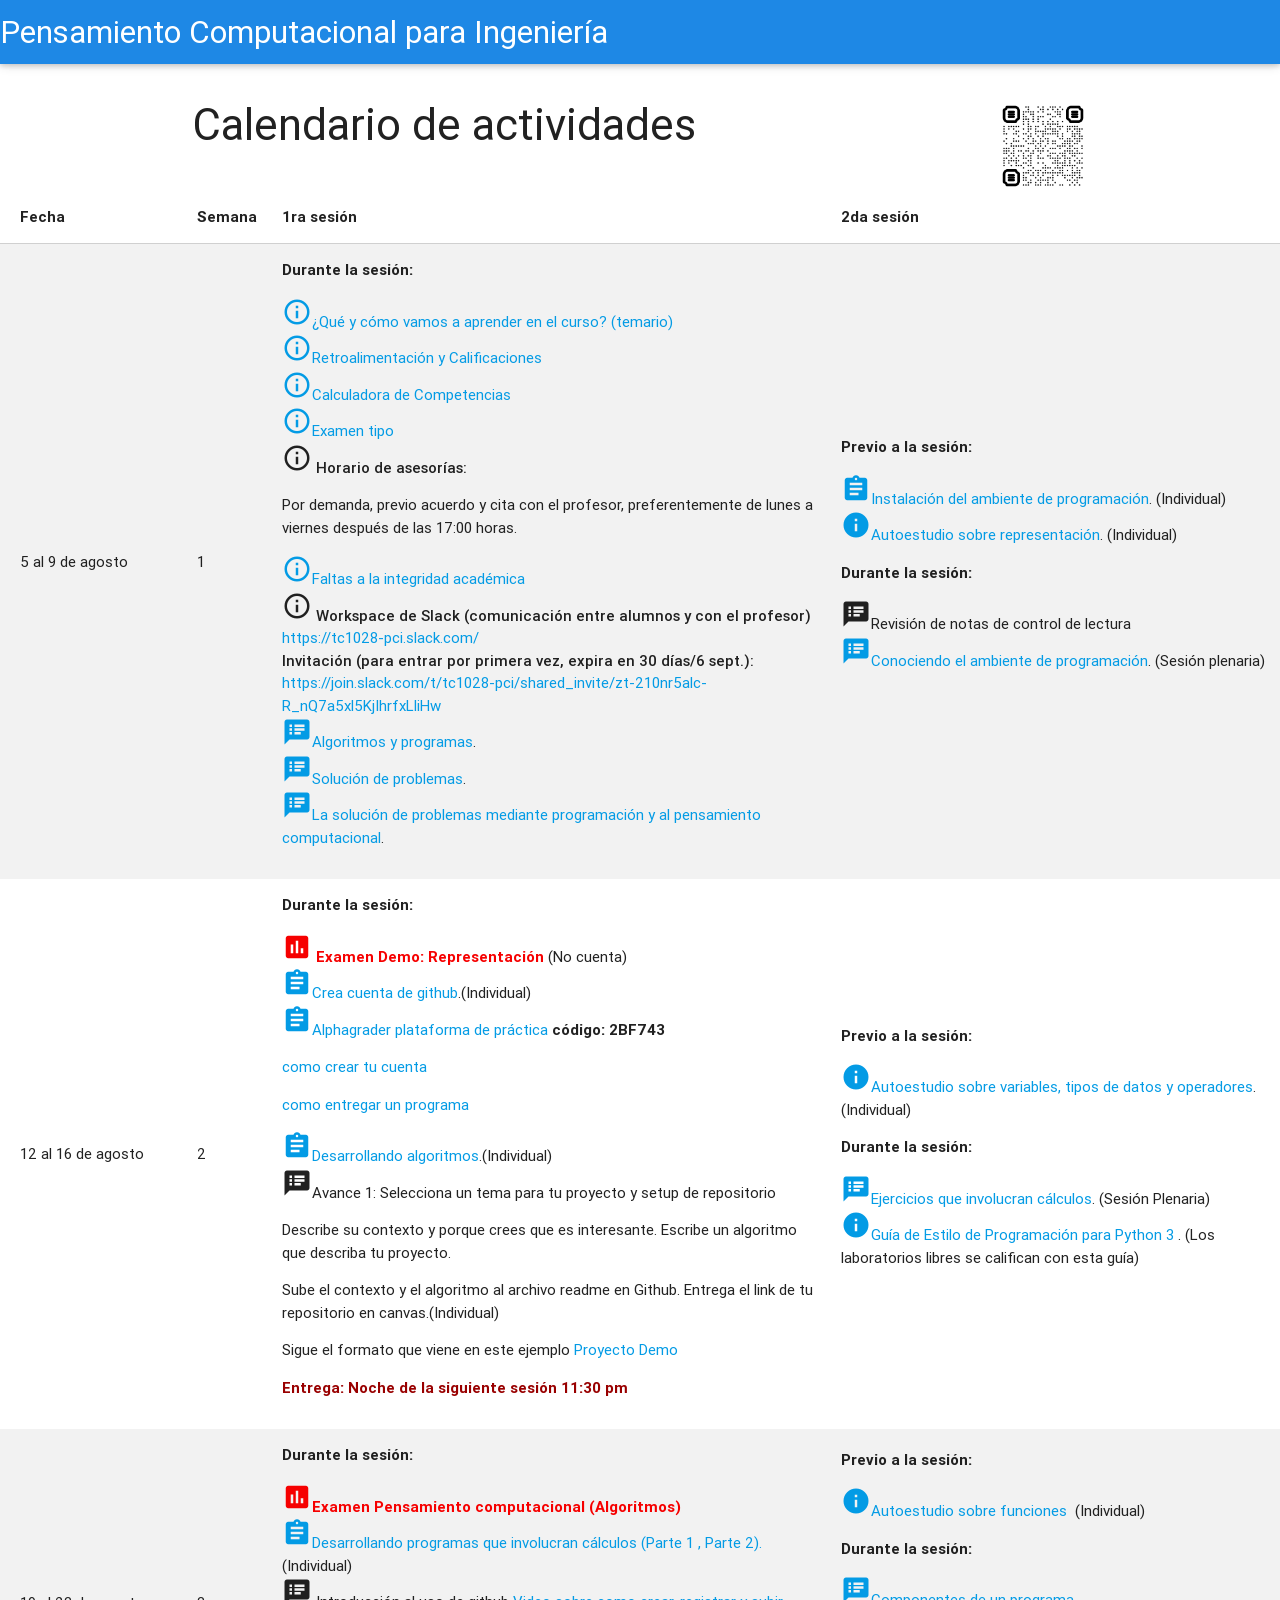
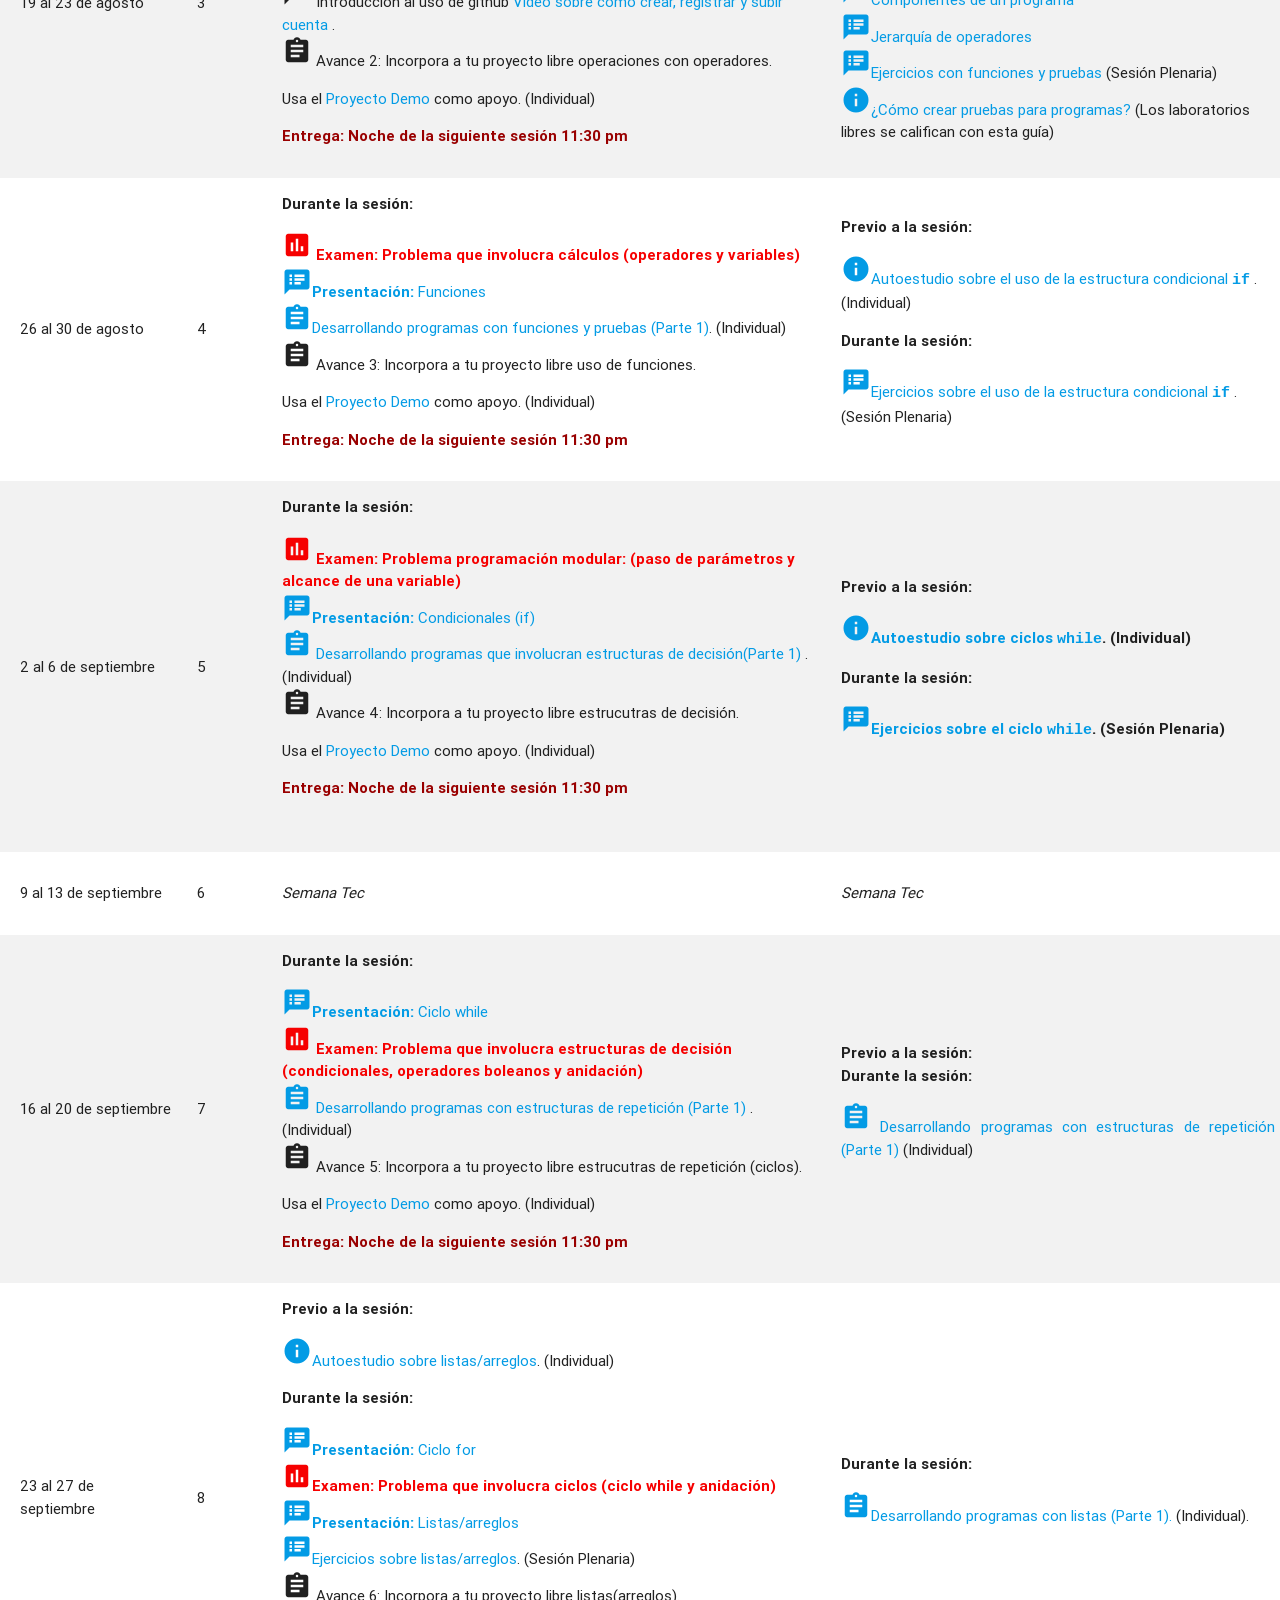
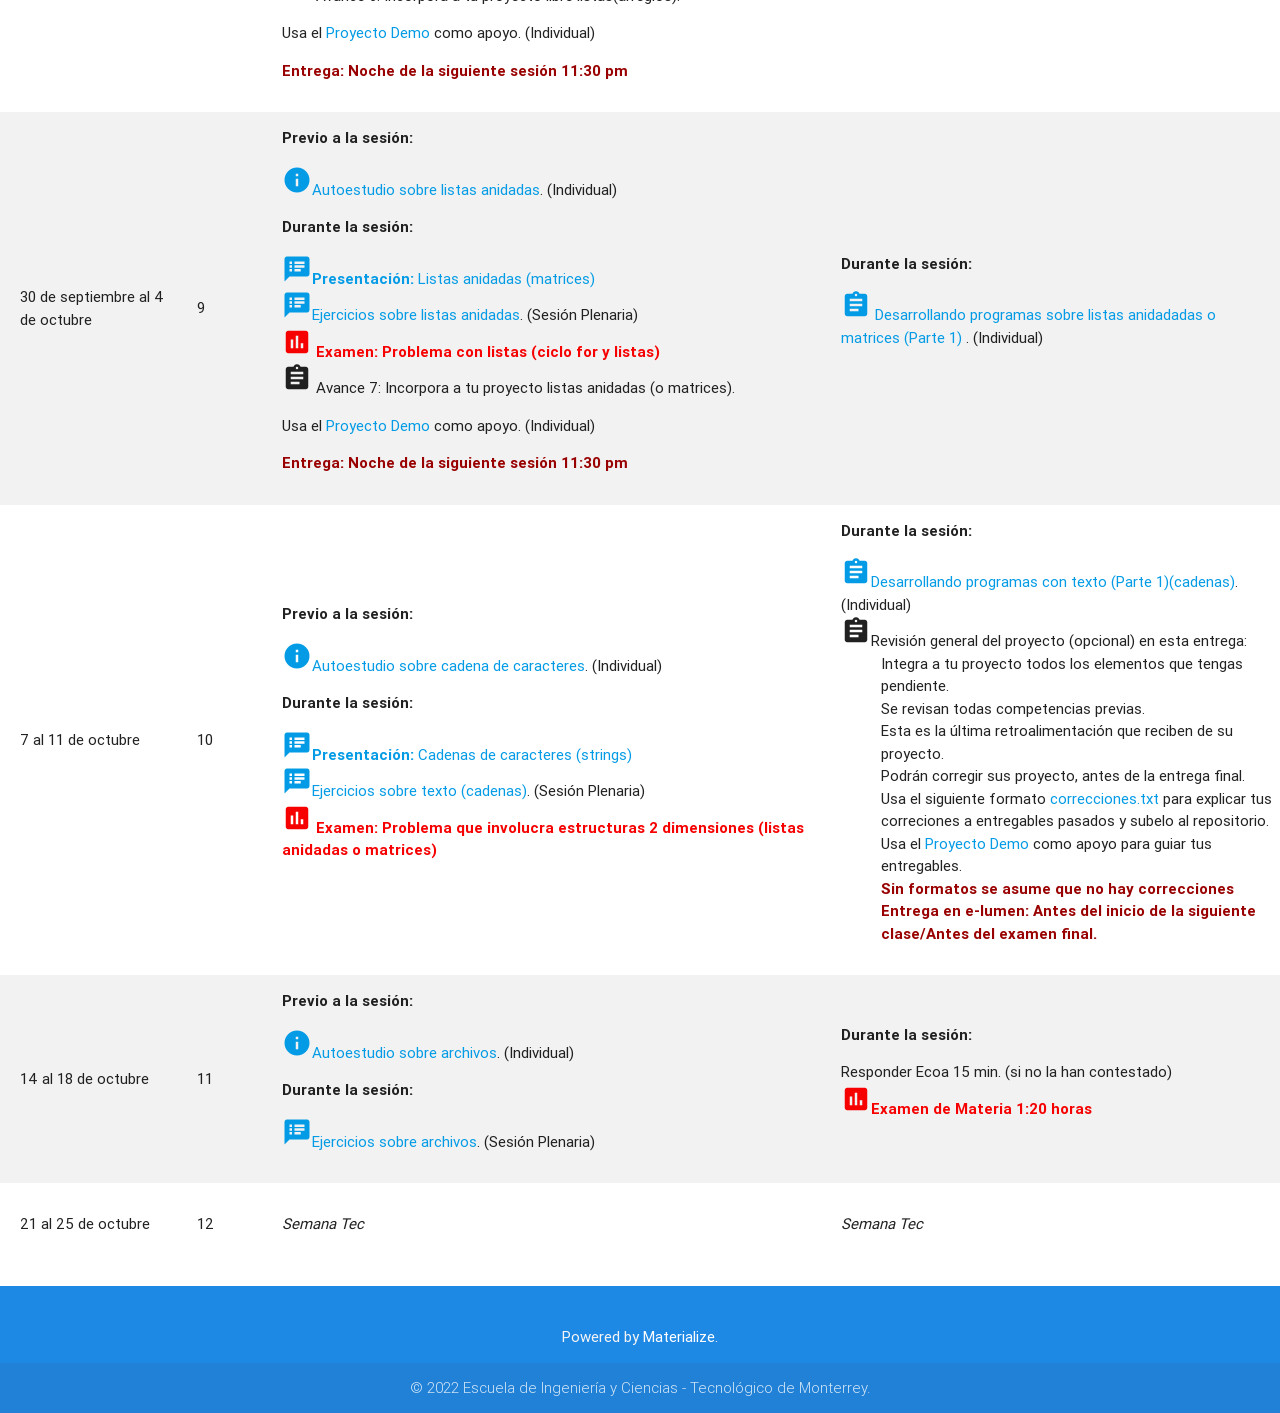
==== index.html @ b8557046 "AD2024 updates" ====
<!DOCTYPE html>
<html lang="es-mx" charset="utf-8">
    <head>
        <!--Import materialize.css-->
        <link type="text/css" rel="stylesheet" href="css/materialize.min.css" media="screen,projection" />

        <!--Icons-->
        <link href="https://fonts.googleapis.com/icon?family=Material+Icons" rel="stylesheet" />

        <!--Let browser know website is optimized for mobile-->
        <meta name="viewport" content="width=device-width, initial-scale=1.0, maximum-scale=1.0, user-scalable=no" />

        <meta content="text/html; charset=UTF-8" http-equiv="content-type" />
        <!--End of materialize.css-->

        <meta name="author" content="Eduardo Juárez" />
        <meta name="author" content="Benjamín Valdés" />
        <meta name="author" content="Becari@ Anónimo" />
        <meta name="author" content="Erik Sánchez" />

        <title>Pensamiento Computacional para Ingeniería - Calendario</title>

        <link rel="stylesheet" type="text/css" href="./css/main.css" />
    </head>

    <body>
        <header>
            <div class="navbar-fixed">
                <nav>
                    <div class="blue darken-1 nav-wrapper">
                        <a href="index.html" class="brand-logo">Pensamiento Computacional para Ingeniería</a>

                </nav>
            </div>

            <div class="container">
                <div class="section">
                    <h3>Calendario de actividades   <img src="imagenes/tc1028_qr.png" alt="link a calendario en github" height="90" width="90" align = "right">
                </div></h3>
                </div>
            </div>
        </header>

        <main>
            <table border="1" class="striped contents-table">
                <thead>
                    <tr>
                        <th>Fecha</th>
                        <th>Semana</th>
                        <th>1ra sesión</th>
                        <th>2da sesión</th>
                    </tr>
                </thead>
                <tbody>
                    <tr>
                        <td>
                            5 al 9 de agosto
                        </td>
                        <td>
                            <p>1</p>
                        </td>
                        <td>
                            <span style="font-weight: bold;">Durante la sesión:</span>
                            <br />
                            <ul>
                                <li>
                                    <a href="documentos/temario.pdf" target="_blank"><i class="small material-icons">info_outline</i>¿Qué y cómo vamos a aprender en el curso? (temario)</a>
                                </li>
                                <li>
                                    <a href="https://drive.google.com/drive/folders/1Gsa9bI56z0yj4sTtc30E7njsXYq7tZ5I?usp=sharing" target="_blank"><i class="small material-icons">info_outline</i>Retroalimentación y Calificaciones</a>
                                </li>
                                 <li>
                                    <a href="https://docs.google.com/spreadsheets/d/1YBe6GTR_U4GjYKkmbfGQHi-ZLLwbp-Ir21TKrFOS5rs/edit?usp=sharing" target="_blank"><i class="small material-icons">info_outline</i>Calculadora de Competencias</a>
                                </li>
                                <li>
                                    <a href="documentos/Examen_Demo.pdf" target="_blank"><i class="small material-icons">info_outline</i>Examen tipo</a>
                                </li>
                                <li>
                                    <i class="small material-icons">info_outline</i>
                                    <strong>Horario de asesorías:</strong>
                                    <p>
                                        Por demanda, previo acuerdo y cita con el profesor, preferentemente de lunes a 
                                        viernes después de las 17:00 horas.
                                    </p>
                                </li>
                                <li>
                                    <a href="documentos/Capitulo9.pdf" target="_blank"><i class="small material-icons">info_outline</i>Faltas a la integridad académica</a>
                                </li>
                                <!-- <li>
                                    <a href="https://benjaminva.github.io/FAQ/" target="_blank"><i class="small material-icons">info_outline</i>F.A.Q.</a>
                                </li> -->
                                <li>
                                    <i class="small material-icons">info_outline</i>
                                    <strong>Workspace de Slack (comunicación entre alumnos y con el profesor)</strong><br/>
                                    <a href="https://tc1028-pci.slack.com/">https://tc1028-pci.slack.com/</a>
                                    <br/>
                                    <strong>Invitación (para entrar por primera vez, expira en 30 días/6 sept.): </strong><br/>
                                    <a href="https://join.slack.com/t/tc1028-pci/shared_invite/zt-210nr5alc-R_nQ7a5xl5KjIhrfxLliHw">
                                        https://join.slack.com/t/tc1028-pci/shared_invite/zt-210nr5alc-R_nQ7a5xl5KjIhrfxLliHw
                                    </a>
                                </li>
                                <li>
                                    <a href="https://docs.google.com/presentation/d/1z9jggIn1GfRLOuv7LCAxdamC9I0IxZvW/edit?usp=sharing&ouid=117945278609524500652&rtpof=true&sd=true" target="_blank"><i class="small material-icons">speaker_notes</i>Algoritmos y programas</a>.
                                </li>
                                <li>
                                    <a href="https://docs.google.com/presentation/d/1ubkORnRoPg81boEcvXSfXynCCclfAzmH/edit?usp=sharing&ouid=117945278609524500652&rtpof=true&sd=true" target="_blank"><i class="small material-icons">speaker_notes</i>Solución de problemas</a>.
                                </li>
                                <li>
                                    <a href="actividad1-2.html" target="_blank"><i class="small material-icons">speaker_notes</i>La solución de problemas mediante programación y al pensamiento computacional</a>.
                                </li>
                            </ul>
                        </td>
                        <td>
                            <span style="font-weight: bold;">Previo a la sesión:</span>
                            <ul>
                                <li>
                                    <a href="actividad1-3.html"><i class="small material-icons">assignment</i>Instalación del ambiente de programación</a>. (Individual)
                                    <br />
                                </li>
                                <li>
                                    <a href="documentos/Representacion.pdf" target="_blank"><i class="small material-icons">info</i>Autoestudio sobre representación</a>. (Individual)
                                </li>
                            </ul>
                            <span style="font-weight: bold;">Durante la sesión:</span>
                            <br />
                            <ul>
                                <li><i class="small material-icons">speaker_notes</i>Revisión de notas de control de lectura</li>
                                <li>
                                    <a href="actividad1-4.html"><i class="small material-icons">speaker_notes</i>Conociendo el ambiente de programación</a>. (Sesión plenaria)
                                </li>
                            </ul>
                        </td>
                    </tr>
                    <tr>
                        <td>
                            12 al 16 de agosto
                        </td>
                        <td>
                            <p>2</p>
                        </td>
                        <td>
                            <span style="font-weight: bold;">Durante la sesión:</span>
                            <ul>
                                <li>
                                    <span style="color: rgb(246, 0, 0); font-weight: bold;"><i class="small material-icons">assessment</i> Examen Demo: Representación </span> (No cuenta)
                                </li>
                                <li>
                                    <a href="https://vimeo.com/434842515" target="_blank"><i class="small material-icons">assignment</i>Crea cuenta de github</a>.(Individual) <br />
                                    <a href="https://www.alphagrader.com/" target="_blank"> <i class="small material-icons">assignment</i>Alphagrader plataforma de práctica </a> <b>código: 2BF743</b> <br />
                                    <p> <a href="https://www.youtube.com/embed/wmBtGf4F8fU" target="_blank" > como crear tu cuenta  </a> </p>
                                    <p> <a href="https://youtu.be/6CU9ReefJ8o" target="_blank">como entregar un programa </a> </p>

                                    <a href="actividad1-5.html"><i class="small material-icons">assignment</i>Desarrollando algoritmos</a>.(Individual) <br />
                                    <i class="small material-icons">speaker_notes</i>Avance 1: Selecciona un tema para tu proyecto y setup de repositorio</i> <br />
                                    <p>Describe su contexto y porque crees que es interesante. Escribe un algoritmo que describa tu proyecto.</p>
                                    <p>Sube el contexto y el algoritmo al archivo readme en Github. Entrega el link de tu repositorio en canvas.(Individual) </p>
                                    <p>Sigue el formato que viene en este ejemplo <a href="https://github.com/benjaminva/TC1028-Proyecto_Demo" target="_blank"> Proyecto Demo</a> </p>
                                    <span style="font-weight: bold; color: rgb(153, 0, 0);">Entrega: Noche de la siguiente sesión 11:30 pm</span>
                                </li>
                            </ul>
                        </td>
                        <td>
                            <span style="font-weight: bold;">Previo a la sesión:</span>
                            <br />
                            <ul>
                                <li>
                                    <a href="actividad2-1.html"><i class="small material-icons">info</i>Autoestudio sobre variables, tipos de datos y operadores</a>. (Individual)
                                </li>
                            </ul>
                            <span style="font-weight: bold;">Durante la sesión:</span>
                            <ul>
                                <li>
                                    <a href="actividad2-2.html"><i class="small material-icons">speaker_notes</i>Ejercicios que involucran cálculos</a>. (Sesión Plenaria)
                                </li>
                                <li>
                                    <a href="documentos/convenciones_estilo_python.pdf" target="_blank"><i class="small material-icons">info</i>Guía de Estilo de Programación para Python 3 </a>. (Los laboratorios libres se califican con esta guía)
                                </li>
                            </ul>
                        </td>
                    </tr>
                    <tr>
                        <td>
                            19 al 23 de agosto
                        </td>
                        <td>
                            <p>3</p>
                        </td>
                        <td>
                            <span style="font-weight: bold;">Durante la sesión:</span>
                            <br />
                            <ul>
                                <li>
                                    <span style="color: rgb(246, 0, 0); font-weight: bold;"><i class="small material-icons">assessment</i>Examen Pensamiento computacional (Algoritmos) </span>
                                </li>
                                <li>
                                    <a href="https://www.alphagrader.com/courses/59/assignments/" target="_blank">
                                        <i class="small material-icons">assignment</i>Desarrollando programas que involucran cálculos (Parte 1 , Parte 2).
                                    </a>
                                     (Individual) <br />
                                </li>
                                <li>
                                    <i class="small material-icons">speaker_notes</i>
                                    Introducción al uso de github
                                     <a href="https://vimeo.com/434842515" target="_blank"> Video sobre como crear, registrar y subir cuenta </a>.
                                </li>
                                <li>
                                    <i class="small material-icons">assignment</i>
                                     Avance 2: Incorpora a tu proyecto libre operaciones con operadores. 
                                    <p> Usa el
                                      <a href="https://github.com/benjaminva/TC1028-Proyecto_Demo" target="_blank"> Proyecto Demo</a> como apoyo. (Individual)
                                    </p>
                                    <span style="font-weight: bold; color: rgb(153, 0, 0);">Entrega: Noche de la siguiente sesión 11:30 pm</span>
                                </li>
                            </ul>
                        </td>
                        <td>
                            <span style="font-weight: bold;">Previo a la sesión:</span>
                            <br />
                            <ul>
                                <li>
                                    <a href="actividad6-1.html"><i class="small material-icons">info</i>Autoestudio sobre funciones&nbsp;</a> (Individual)
                                    <br />
                                </li>
                            </ul>
                            <span style="font-weight: bold;">Durante la sesión:</span>
                            <br />
                            <ul>
                                <li style="font-weight: normal;">
                                    <a target="_blank" href="https://docs.google.com/presentation/d/1hIABW_PDDxcPnj2vnAvT3TGcMMp-AXGZ/edit?usp=sharing&ouid=117945278609524500652&rtpof=true&sd=true">
                                        <i class="small material-icons">speaker_notes</i>Componentes de un programa
                                    </a>
                                </li>
                                <li style="font-weight: normal;">
                                    <a target="_blank" href="https://docs.google.com/presentation/d/1_0djay7Qc1DhD_VNxrQC-TUFf2Yx1Xev/edit?usp=sharing&ouid=117945278609524500652&rtpof=true&sd=true">
                                        <i class="small material-icons">speaker_notes</i>Jerarquía de operadores
                                    </a>
                                </li>
                                <li style="font-weight: normal;">
                                    <a href="actividad6-2.html"><i class="small material-icons">speaker_notes</i>Ejercicios con funciones y pruebas</a> (Sesión Plenaria)
                                </li>
                                <li>
                                    <a href="documentos/Casos_Prueba.pdf" target="_blank"><i class="small material-icons">info</i>¿Cómo crear pruebas para programas? </a>(Los laboratorios libres se califican con esta guía)
                                </li>
                            </ul>
                        </td>
                    </tr>
                    <tr>
                        <td>
                            26 al 30 de agosto
                        </td>
                        <td>
                            <p>4</p>
                        </td>
                        <td>
                            <span style="font-weight: bold;">Durante la sesión:<br /></span>
                            <ul>
                                <li>
                                    <span style="color: rgb(246, 0, 0); font-weight: bold;"><i class="small material-icons">assessment</i> Examen: Problema que involucra cálculos (operadores y variables) </span>
                                </li>
                                <li style="font-weight: normal;">
                                    <a target="_blank" href="https://docs.google.com/presentation/d/1NH4kJKYbWibY76DNgOPIXUQuiQ5ts7TA/edit?usp=sharing&ouid=117945278609524500652&rtpof=true&sd=true">
                                        <i class="small material-icons">speaker_notes</i><b>Presentación: </b> Funciones
                                    </a>
                                </li>
                                <li>
                                    <a href="https://www.alphagrader.com/courses/59/assignments/" target="_blank">
                                      <i class="small material-icons">assignment</i>Desarrollando programas con funciones y pruebas (Parte 1)</a>.
                                    (Individual) <br />
                                </li>
                                <li>
                                    <i class="small material-icons">assignment</i>
                                    Avance 3: Incorpora a tu proyecto libre uso de funciones.  
                                    <p> Usa el
                                      <a href="https://github.com/benjaminva/TC1028-Proyecto_Demo" target="_blank"> Proyecto Demo</a> como apoyo. (Individual) 
                                    </p>
                                    <span style="font-weight: bold; color: rgb(153, 0, 0);">Entrega: Noche de la siguiente sesión 11:30 pm</span>
                                </li>
                            </ul>
                        </td>
                        <td>
                            <span style="font-weight: bold;">Previo a la sesión:</span>
                            <br />
                            <ul>
                                <li>
                                    <a href="actividad3-1.html">
                                        <i class="small material-icons">info</i>Autoestudio sobre el uso de la estructura condicional <span style="font-family: Courier New, Courier, monospace; font-weight: bold;">if</span>
                                    </a>
                                    . (Individual)
                                </li>
                            </ul>
                            <span style="font-weight: bold;">Durante la sesión:</span>
                            <br />
                            <ul>
                                <li>
                                    <span style="color: rgb(246, 0, 0); font-weight: bold;"></span>
                                    <a href="actividad3-2.html">
                                        <i class="small material-icons">speaker_notes</i>Ejercicios sobre el uso de la estructura condicional <span style="font-family: Courier New, Courier, monospace; font-weight: bold;">if</span>
                                    </a>
                                    . (Sesión Plenaria)
                                </li>
                            </ul>
                        </td>
                    </tr>
                    <tr>
                        <td>
                            2 al 6 de septiembre
                        </td>
                        <td>
                            <p>5</p>
                        </td>
                        <td>
                            <span style="font-weight: bold;">Durante la sesión:</span>
                            <br />
                            <ul>
                                <li>
                                    <span style="color: rgb(246, 0, 0); font-weight: bold;"><i class="small material-icons">assessment</i> Examen: Problema programación modular: (paso de parámetros y alcance de una variable) </span>
                                </li>
                                <li>
                                    <a target="_blank" href="https://docs.google.com/presentation/d/1K9wMr_nAR9FTtxU7pI1st4DftqrZOhtb/edit?usp=sharing&ouid=117945278609524500652&rtpof=true&sd=true">
                                        <i class="small material-icons">speaker_notes</i><b>Presentación: </b> Condicionales (if)
                                    </a>
                                </li>
                                <li>
                                    <a href="https://www.alphagrader.com/courses/59/assignments/" target="_blank">
                                        <i class="small material-icons">assignment</i> Desarrollando programas que involucran estructuras de decisión(Parte 1)
                                    </a>
                                    . (Individual) <br />
                                </li>
                                <li>
                                    <i class="small material-icons">assignment</i>
                                    Avance 4: Incorpora a tu proyecto libre estrucutras de decisión. 
                                    <p> Usa el
                                     <a href="https://github.com/benjaminva/TC1028-Proyecto_Demo" target="_blank"> Proyecto Demo</a> como apoyo. (Individual) 
                                    </p>
                                    <span style="font-weight: bold; color: rgb(153, 0, 0);">Entrega: Noche de la siguiente sesión 11:30 pm</span>
                                </li>
                            </ul>
                            <br />
                        </td>
                        <td style="font-weight: bold; text-align: left;">
                            <span style="font-weight: bold;">Previo a la sesión:</span>
                            <br />
                            <ul>
                                <li>
                                    <a href="actividad7-2.html"><i class="small material-icons">info</i>Autoestudio sobre ciclos <span style="font-family: Courier New, Courier, monospace;">while</span></a>. (Individual)
                                </li>
                            </ul>
                            <span style="font-weight: bold;">Durante la sesión:</span>
                            <br />
                            <ul>
                                <li>
                                    <a href="actividad7-3.html"><i class="small material-icons">speaker_notes</i>Ejercicios sobre el ciclo <span style="font-family: Courier New, Courier, monospace;">while</span></a>. (Sesión Plenaria)
                                </li>
                            </ul>
                        </td>
                    </tr>
                    <tr>
                        <td>
                            9 al 13 de septiembre
                        </td>
                        <td>
                            <p>6</p>
                        </td>
                        <td>
                            <p><em>Semana Tec</em></p>
                        </td>
                        <td>
                            <p><em>Semana Tec</em></p>
                        </td>
                    </tr>
                    <tr>
                        <td>
                            16 al 20 de septiembre
                        </td>
                        <td>
                            <p>7</p>
                        </td>
                        <td>
                            <span style="font-weight: bold;">Durante la sesión:</span>
                            <ul style="font-weight: normal;">
                                <li>
                                    <a target="_blank" href="https://docs.google.com/presentation/d/1dIc2JVIobn2vLroMACLp7IdeI-yU9afR/edit?usp=sharing&ouid=117945278609524500652&rtpof=true&sd=true">
                                        <i class="small material-icons">speaker_notes</i><b>Presentación: </b> Ciclo while
                                    </a>
                                </li>
                                <li>
                                    <span style="color: rgb(246, 0, 0); font-weight: bold;">
                                        <i class="small material-icons">assessment</i> Examen: Problema que involucra estructuras de decisión (condicionales, operadores boleanos y anidación)
                                    </span>
                                </li>

                                <li>
                                    <a href="https://www.alphagrader.com/courses/59/assignments/" target="_blank">
                                      <i class="small material-icons">assignment</i> Desarrollando programas con estructuras de repetición (Parte 1) </a>
                                    . (Individual) <br />
                                </li>
                                <li>
                                    <i class="small material-icons">assignment</i>
                                    Avance 5: Incorpora a tu proyecto libre estrucutras de repetición (ciclos). 
                                    <p> Usa el
                                      <a href="https://github.com/benjaminva/TC1028-Proyecto_Demo" target="_blank"> Proyecto Demo</a> como apoyo. (Individual) 
                                    </p>
                                    <span style="font-weight: bold; color: rgb(153, 0, 0);">Entrega: Noche de la siguiente sesión 11:30 pm</span>
                                </li>
                            </ul>
                        </td>
                        <td style="text-align: justify;">
                            <span style="font-weight: bold;">Previo a la sesión:</span>
                            <br/>
                            <span style="font-weight: bold;">Durante la sesión:</span>
                            <br />
                            <ul>
                                <li>
                                    <a href="https://www.alphagrader.com/courses/59/assignments/" target="_blank">
                                        <i class="small material-icons">assignment</i> Desarrollando programas con estructuras de repetición (Parte 1)
                                    </a> (Individual) 
                                    <br />
                                </li>
                            </ul>
                        </td>
                    </tr>
                    <tr>
                        <td>
                            23 al 27 de septiembre
                        </td>
                        <td>
                            <p>8</p>
                        </td>
                        <td style="text-align: justify;">
                            <span style="font-weight: bold;">Previo a la sesión:</span>
                            <br />
                            <ul>
                                <li>
                                    <a href="actividad10-1.html"><i class="small material-icons">info</i>Autoestudio sobre listas/arreglos</a>. (Individual)
                                    <br />
                                </li>
                            </ul>
                            <span style="font-weight: bold;">Durante la sesión:</span>
                            <br />
                            <ul>
                                <li>
                                    <a target="_blank" href="https://docs.google.com/presentation/d/1V9aRLXdQI5AxXsuzatDVwmbpCrNHlxa7/edit?usp=sharing&ouid=117945278609524500652&rtpof=true&sd=true">
                                        <i class="small material-icons">speaker_notes</i><b>Presentación: </b> Ciclo for
                                    </a>
                                </li>
                                <li>
                                    <span style="color: rgb(246, 0, 0); font-weight: bold;"><i class="small material-icons">assessment</i>Examen: Problema que involucra ciclos (ciclo while y anidación)</span>
                                </li>
                                <li>
                                    <a target="_blank" href="https://docs.google.com/presentation/d/1-uDFQMG92vadgyBI-1rbjZzJOHHwOBx9/edit?usp=sharing&ouid=117945278609524500652&rtpof=true&sd=true">
                                        <i class="small material-icons">speaker_notes</i><b>Presentación: </b> Listas/arreglos
                                    </a>
                                </li>
                                <li>
                                    <a href="actividad10-2.html"><i class="small material-icons">speaker_notes</i>Ejercicios sobre listas/arreglos</a>. (Sesión Plenaria)
                                </li>
                                <li>
                                    <i class="small material-icons">assignment</i>
                                    Avance 6:
                                    Incorpora a tu proyecto libre listas(arreglos). 
                                    <p> Usa el
                                     <a href="https://github.com/benjaminva/TC1028-Proyecto_Demo" target="_blank"> Proyecto Demo</a> como apoyo. (Individual) 
                                    </p>
                                    <span style="font-weight: bold; color: rgb(153, 0, 0);">Entrega: Noche de la siguiente sesión 11:30 pm</span>
                                </li>
                            </ul>
                        </td>
                        <td>
                            <span style="font-weight: bold;">Durante la sesión:</span>
                            <ul>
                                <li>
                                    <a href="https://www.alphagrader.com/courses/59/assignments/" target="_blank">
                                      <i class="small material-icons">assignment</i>Desarrollando programas con listas (Parte 1).</a> (Individual).
                                    <br />
                                </li>
                            </ul>
                        </td>
                    </tr>
                    <tr>
                        <td>
                            30 de septiembre al 4 de octubre
                        </td>
                        <td>
                            <p>9</p>
                        </td>
                        <td>
                            <span style="font-weight: bold;">Previo a la sesión:</span>
                            <br />
                            <ul>
                                <li>
                                    <a href="actividad12-2.html"><i class="small material-icons">info</i>Autoestudio sobre listas anidadas</a>. (Individual)
                                    <br />
                                </li>
                            </ul>
                            <span style="font-weight: bold;">Durante la sesión:</span>
                            <br />
                            <ul>
                                <li>
                                    <a target="_blank" href="https://docs.google.com/presentation/d/1hY6juIBv1euJtWdnugKZcojPe46bMtbE/edit?usp=sharing&ouid=117945278609524500652&rtpof=true&sd=true">
                                        <i class="small material-icons">speaker_notes</i><b>Presentación: </b> Listas anidadas (matrices)
                                    </a>
                                </li>
                                <li>
                                    <a href="actividad12-3.html"><i class="small material-icons">speaker_notes</i>Ejercicios sobre listas anidadas</a>. (Sesión Plenaria)
                                </li>
                                <li>
                                    <span style="color: rgb(246, 0, 0); font-weight: bold;"><i class="small material-icons">assessment</i> Examen: Problema con listas (ciclo for y listas)</span>
                                </li>
                                <li>
                                    <i class="small material-icons">assignment</i>
                                    Avance 7: Incorpora a tu proyecto listas anidadas (o matrices). 
                                    <p> Usa el
                                      <a href="https://github.com/benjaminva/TC1028-Proyecto_Demo" target="_blank"> Proyecto Demo</a> como apoyo. (Individual) 
                                    <p/>
                                    <span style="font-weight: bold; color: rgb(153, 0, 0);">Entrega: Noche de la siguiente sesión 11:30 pm</span>
                                </li>
                            </ul>
                        </td>
                        <td>
                            <span style="font-weight: bold;">Durante la sesión:</span>
                            <br />
                            <ul>
                                <li>
                                    <a href="https://www.alphagrader.com/courses/59/assignments/" target="_blank">
                                        <i class="small material-icons">assignment</i> Desarrollando programas sobre listas anidadadas o matrices (Parte 1)
                                    </a>
                                    . (Individual) <br />
                                </li>
                            </ul>
                        </td>
                    </tr>
                    <tr>
                        <td>
                            7 al 11 de octubre
                        </td>
                        <td>
                            <p>10</p>
                        </td>
                        <td>
                            <span style="font-weight: bold;">Previo a la sesión:</span>
                            <br />
                            <ul>
                                <li>
                                    <a href="actividad11-2.html"><i class="small material-icons">info</i>Autoestudio sobre cadena de caracteres</a>. (Individual)
                                    <br />
                                </li>
                            </ul>
                            <span style="font-weight: bold;">Durante la sesión:</span>
                            <ul>
                                <li>
                                    <a target="_blank" href="https://docs.google.com/presentation/d/11vji5J-xQSPIEFgoh-3K1qYcFyEgG1G-/edit?usp=sharing&ouid=117945278609524500652&rtpof=true&sd=true">
                                        <i class="small material-icons">speaker_notes</i><b>Presentación: </b> Cadenas de caracteres (strings)
                                    </a>
                                </li>
                                <li>
                                    <a href="actividad11-3.html"><i class="small material-icons">speaker_notes</i>Ejercicios sobre texto (cadenas)</a>. (Sesión Plenaria)
                                </li>
                                <li>
                                    <span style="color: rgb(246, 0, 0); font-weight: bold;">
                                      <i class="small material-icons">assessment</i> Examen: Problema que involucra estructuras 2 dimensiones (listas anidadas o matrices)</span>
                                </li>
                            </ul>
                        </td>
                        <td>
                            <span style="font-weight: bold;">Durante la sesión:</span>
                            <ul>
                                <li>
                                    <a href="https://www.alphagrader.com/courses/59/assignments/" target="_blank">
                                      <i class="small material-icons">assignment</i>Desarrollando programas con texto (Parte 1)(cadenas)</a>.
                                    (Individual)
                                </li>
                                <li>
                                  <i class="small material-icons">assignment</i>Revisión general del proyecto (opcional) en esta entrega:
                                    <ol>
                                      <li>
                                        Integra a tu proyecto todos los elementos que tengas pendiente.
                                      </li>
                                      <li>
                                        Se revisan todas competencias previas.
                                      </li>
                                      <li>
                                        Esta es la última retroalimentación que reciben de su proyecto.
                                      </li>
                                      <li>
                                        Podrán corregir sus proyecto, antes de la entrega final.
                                      </li>
                                      <li>
                                        Usa el siguiente formato <a href="documentos/correcciones.txt" target="_blank">correcciones.txt</a> para explicar tus
                                      </li>
                                      <li>
                                        correciones a entregables pasados y subelo al repositorio.
                                      </li>
                                      <li>
                                        Usa el <a href="https://github.com/benjaminva/TC1028-Proyecto_Demo" target="_blank"> Proyecto Demo</a>
                                        como apoyo para guiar tus entregables.
                                      </li>
                                    <span style="font-weight: bold; color: rgb(153, 0, 0);"> Sin formatos se asume que no hay correcciones</span> <br />
                                    <span style="font-weight: bold; color: rgb(153, 0, 0);"> Entrega en e-lumen: Antes del inicio de la siguiente clase/Antes del examen final.</span>
                                  </ol>
                                </li>
                            </ul>
                        </td>
                    </tr>
                    <tr>
                        <td>
                            14 al 18 de octubre
                        </td>
                        <td>
                            <p>11</p>
                        </td>
                        <td>
                            <span style="font-weight: bold;">Previo a la sesión:</span>
                            <br />
                            <ul>
                                <li>
                                    <a href="actividad13-2.html"><i class="small material-icons">info</i>Autoestudio sobre archivos</a>. (Individual)
                                    <br />
                                </li>
                            </ul>
                            <span style="font-weight: bold;">Durante la sesión:</span>
                            <ul>
                                <li>
                                    <a href="actividad13-3.html"><i class="small material-icons">speaker_notes</i>Ejercicios sobre archivos</a>. (Sesión Plenaria)
                                </li>
                            </ul>
                        </td>
                        <td>
                            <span style="font-weight: bold;">Durante la sesión:</span>
                            <br />
                            <ul>
                                <li>
                                    Responder Ecoa 15 min. (si no la han contestado)
                                </li>
                                <li>
                                    <span style="color: rgb(246, 0, 0); font-weight: bold;"><i class="small material-icons">assessment</i>Examen de Materia 1:20 horas</span>
                                </li>
                            </ul>
                        </td>
                    </tr>
                    <tr>
                        <td>
                            21 al 25 de octubre
                        </td>
                        <td>
                            <p>12</p>
                        </td>
                        <td>
                            <em>Semana Tec</em>
                        </td>
                        <td>
                            <em>Semana Tec</em>
                        </td>
                    </tr>
                </tbody>
            </table>
        </main>

        <footer class="blue darken-1 page-footer center-align">
            <div class="container">
                <div class="row left-align"></div>
                <p class="grey-text text-lighten-4">Powered by <a href="http://materializecss.com/" target="_blank" class="white-text text-lighten-4">Materialize</a>.</p>
            </div>
            <div class="footer-copyright">
                <div class="container">
                    © 2022 Escuela de Ingeniería y Ciencias - Tecnológico de Monterrey.
                </div>
            </div>
        </footer>
    </body>
</html>
---- css/main.css ----
.contents-table td,
.contents-table th {
    padding-left: 20px;
}
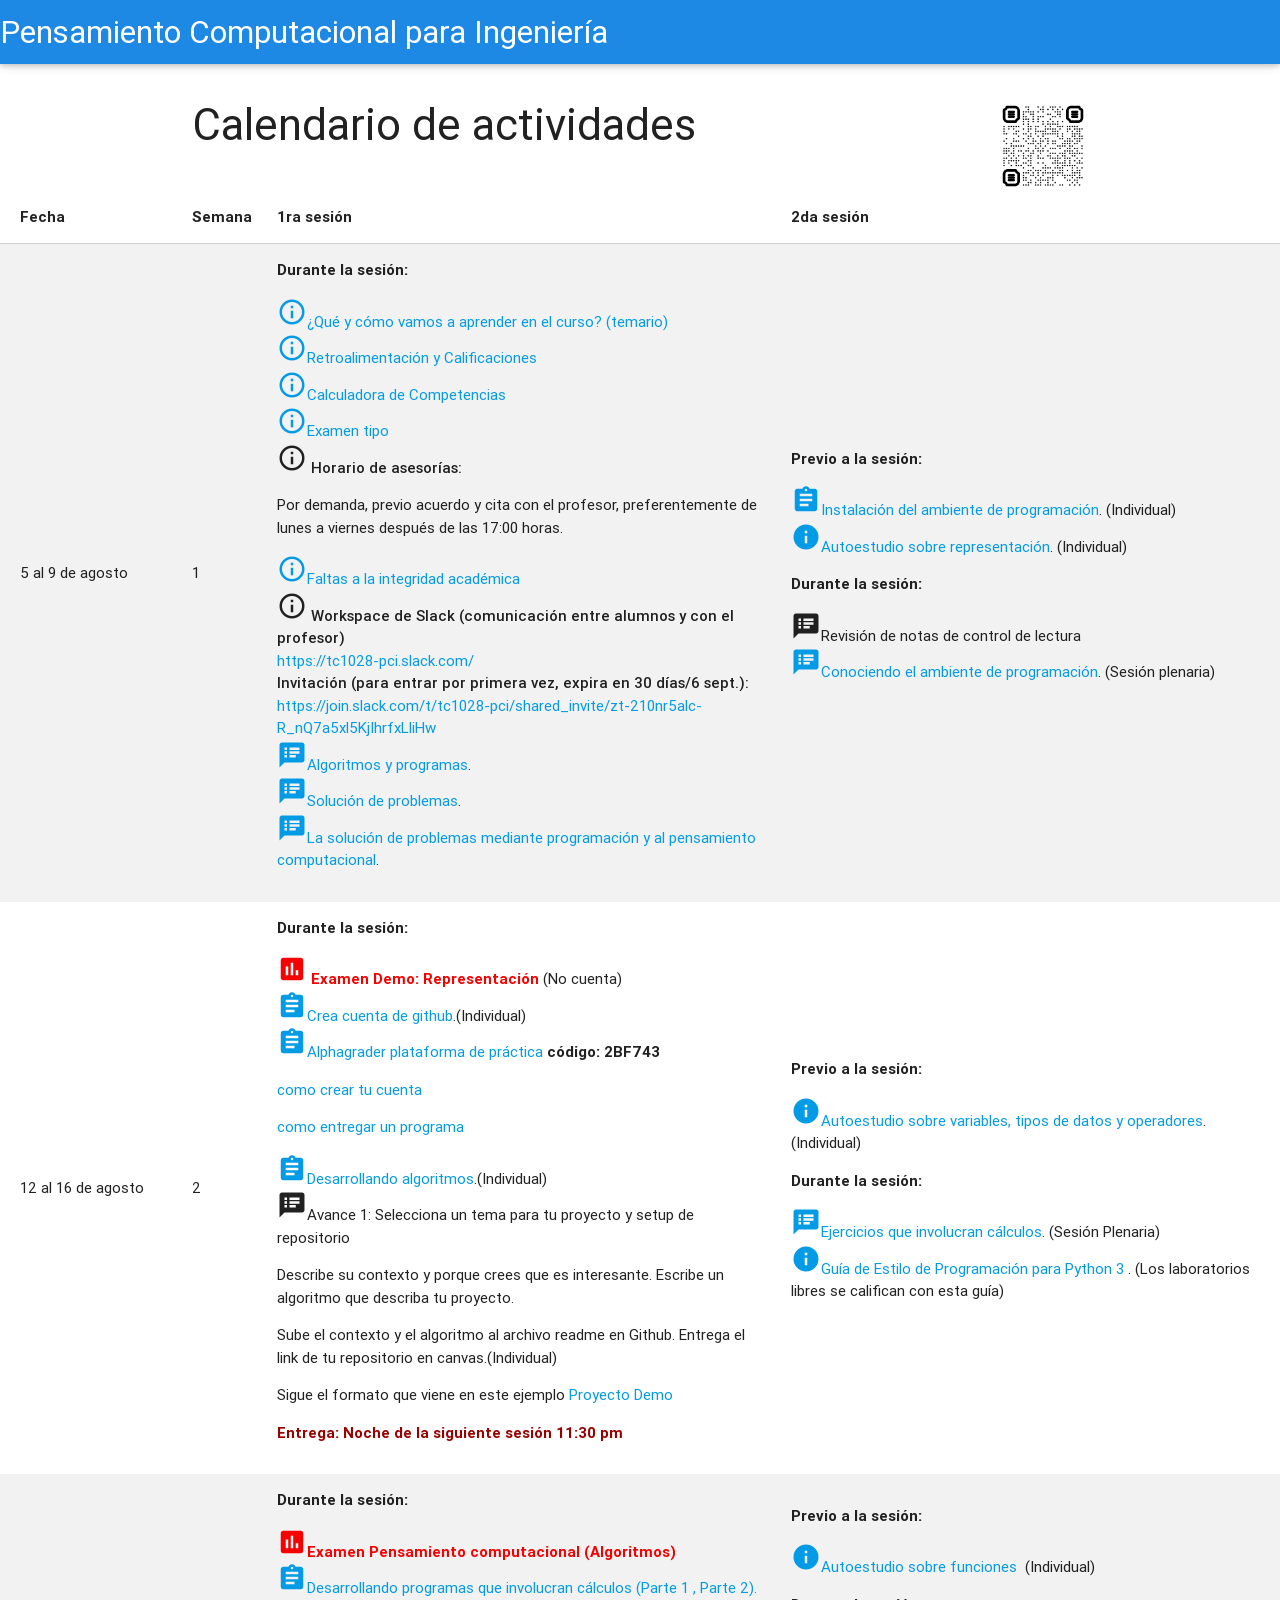
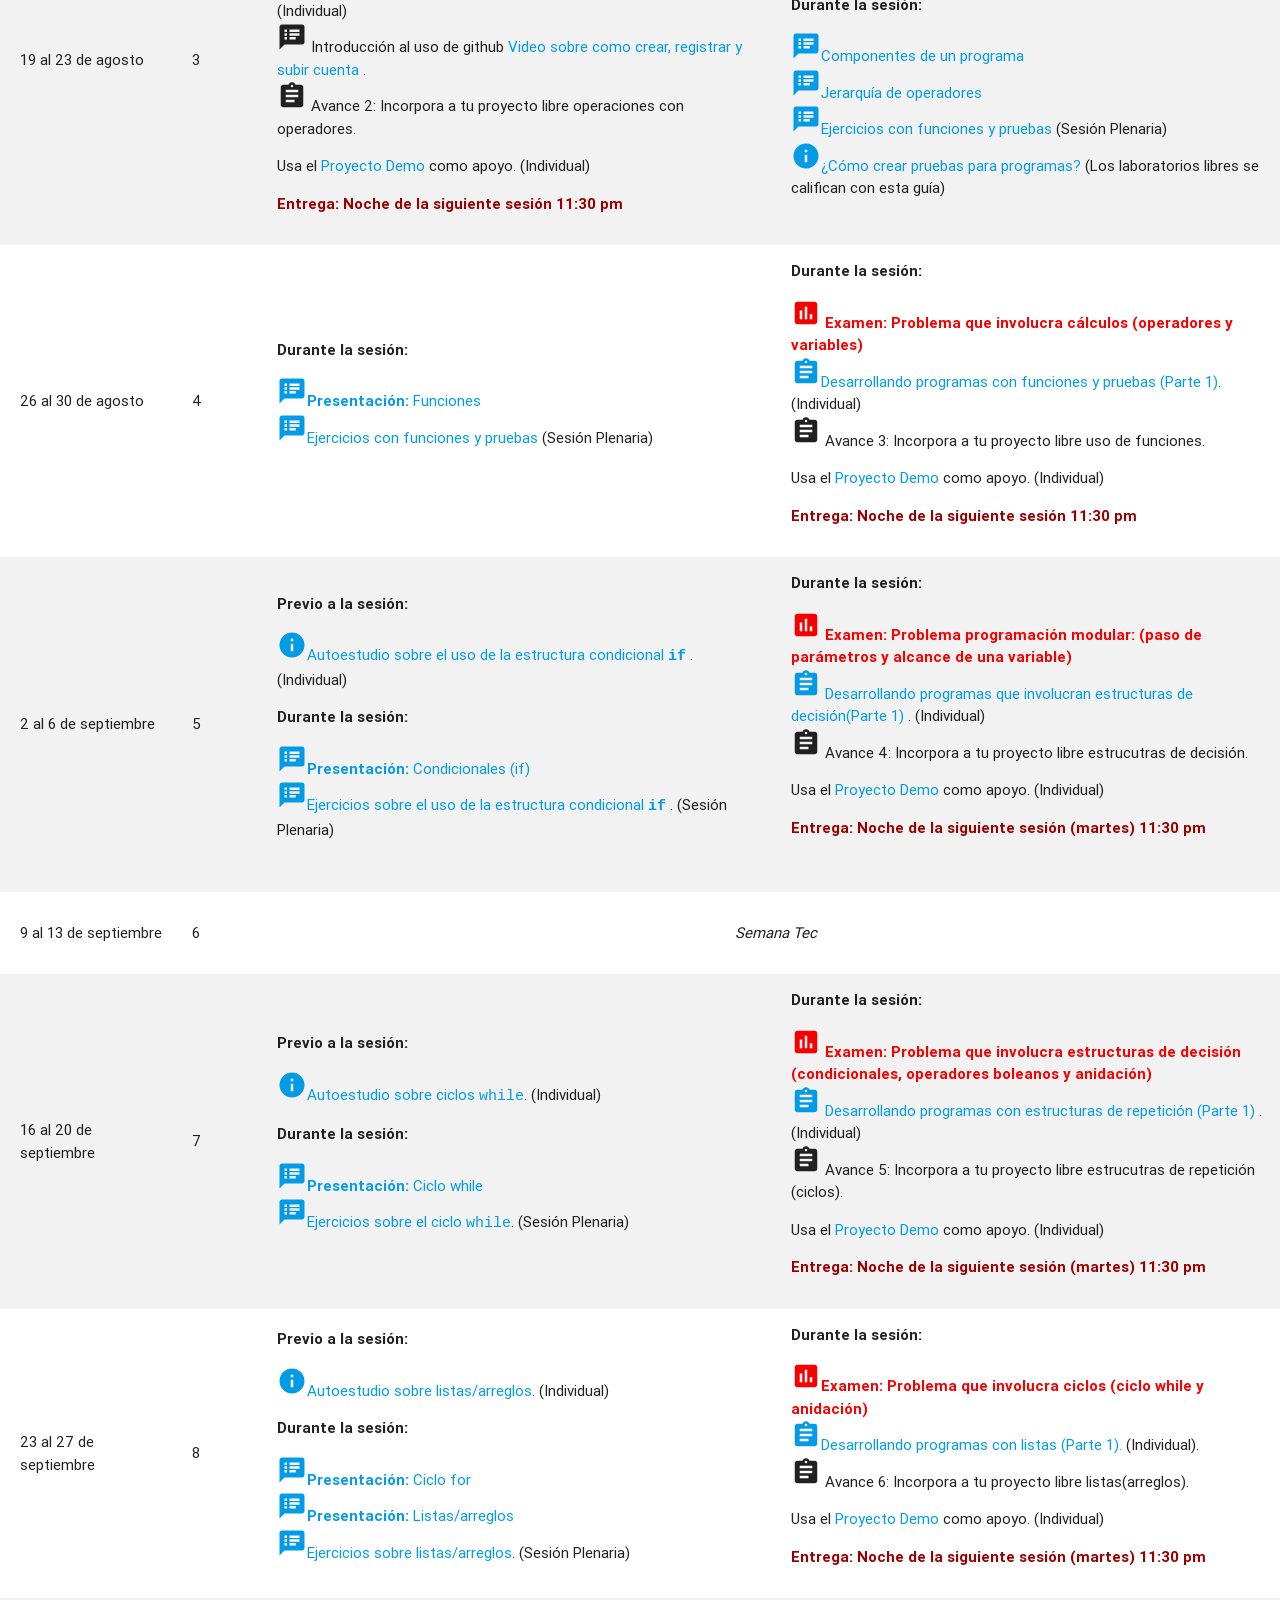
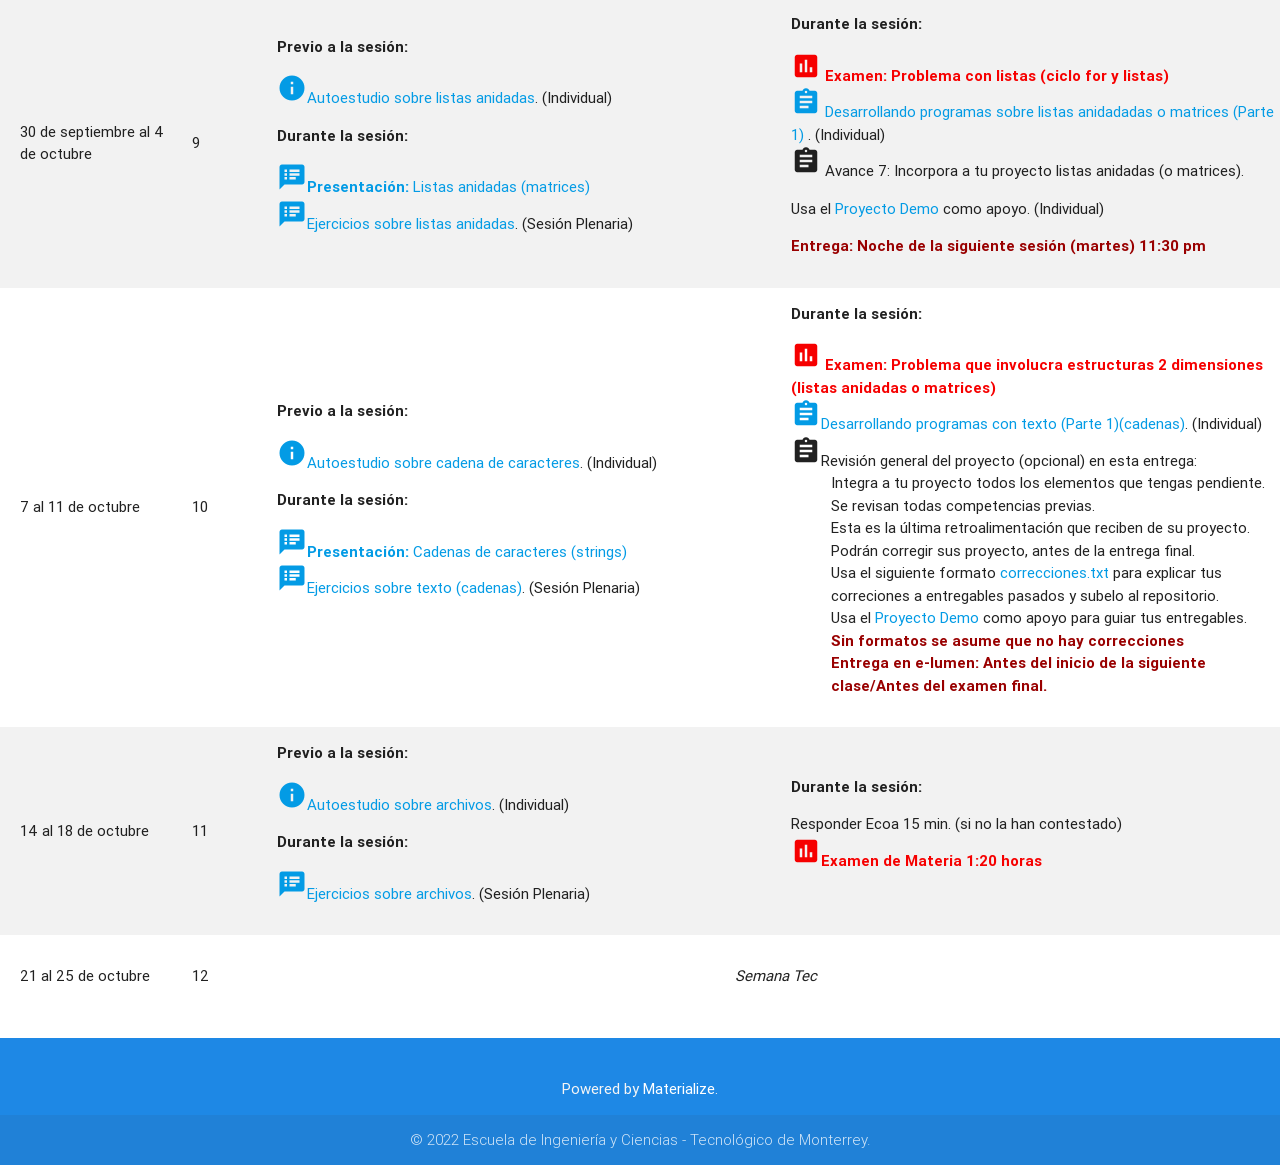
==== commit 35adb619: "Ajuste AD24" ====
--- a/index.html
+++ b/index.html
@@ -254,13 +254,21 @@
                         <td>
                             <span style="font-weight: bold;">Durante la sesión:<br /></span>
                             <ul>
-                                <li>
-                                    <span style="color: rgb(246, 0, 0); font-weight: bold;"><i class="small material-icons">assessment</i> Examen: Problema que involucra cálculos (operadores y variables) </span>
-                                </li>
                                 <li style="font-weight: normal;">
                                     <a target="_blank" href="https://docs.google.com/presentation/d/1NH4kJKYbWibY76DNgOPIXUQuiQ5ts7TA/edit?usp=sharing&ouid=117945278609524500652&rtpof=true&sd=true">
                                         <i class="small material-icons">speaker_notes</i><b>Presentación: </b> Funciones
                                     </a>
+                                </li>
+                                <li style="font-weight: normal;">
+                                    <a href="actividad6-2.html"><i class="small material-icons">speaker_notes</i>Ejercicios con funciones y pruebas</a> (Sesión Plenaria)
+                                </li>
+                            </ul>
+                        </td>
+                        <td>
+                            <span style="font-weight: bold;">Durante la sesión:<br /></span>
+                            <ul>
+                                <li>
+                                    <span style="color: rgb(246, 0, 0); font-weight: bold;"><i class="small material-icons">assessment</i> Examen: Problema que involucra cálculos (operadores y variables) </span>
                                 </li>
                                 <li>
                                     <a href="https://www.alphagrader.com/courses/59/assignments/" target="_blank">
@@ -277,6 +285,14 @@
                                 </li>
                             </ul>
                         </td>
+                    </tr>
+                    <tr>
+                        <td>
+                            2 al 6 de septiembre
+                        </td>
+                        <td>
+                            <p>5</p>
+                        </td>
                         <td>
                             <span style="font-weight: bold;">Previo a la sesión:</span>
                             <br />
@@ -291,6 +307,11 @@
                             <span style="font-weight: bold;">Durante la sesión:</span>
                             <br />
                             <ul>
+                                <li>
+                                    <a target="_blank" href="https://docs.google.com/presentation/d/1K9wMr_nAR9FTtxU7pI1st4DftqrZOhtb/edit?usp=sharing&ouid=117945278609524500652&rtpof=true&sd=true">
+                                        <i class="small material-icons">speaker_notes</i><b>Presentación: </b> Condicionales (if)
+                                    </a>
+                                </li>
                                 <li>
                                     <span style="color: rgb(246, 0, 0); font-weight: bold;"></span>
                                     <a href="actividad3-2.html">
@@ -300,25 +321,12 @@
                                 </li>
                             </ul>
                         </td>
-                    </tr>
-                    <tr>
-                        <td>
-                            2 al 6 de septiembre
-                        </td>
-                        <td>
-                            <p>5</p>
-                        </td>
                         <td>
                             <span style="font-weight: bold;">Durante la sesión:</span>
                             <br />
                             <ul>
                                 <li>
                                     <span style="color: rgb(246, 0, 0); font-weight: bold;"><i class="small material-icons">assessment</i> Examen: Problema programación modular: (paso de parámetros y alcance de una variable) </span>
-                                </li>
-                                <li>
-                                    <a target="_blank" href="https://docs.google.com/presentation/d/1K9wMr_nAR9FTtxU7pI1st4DftqrZOhtb/edit?usp=sharing&ouid=117945278609524500652&rtpof=true&sd=true">
-                                        <i class="small material-icons">speaker_notes</i><b>Presentación: </b> Condicionales (if)
-                                    </a>
                                 </li>
                                 <li>
                                     <a href="https://www.alphagrader.com/courses/59/assignments/" target="_blank">
@@ -332,12 +340,31 @@
                                     <p> Usa el
                                      <a href="https://github.com/benjaminva/TC1028-Proyecto_Demo" target="_blank"> Proyecto Demo</a> como apoyo. (Individual) 
                                     </p>
-                                    <span style="font-weight: bold; color: rgb(153, 0, 0);">Entrega: Noche de la siguiente sesión 11:30 pm</span>
-                                </li>
-                            </ul>
-                            <br />
-                        </td>
-                        <td style="font-weight: bold; text-align: left;">
+                                    <span style="font-weight: bold; color: rgb(153, 0, 0);">Entrega: Noche de la siguiente sesión (martes) 11:30 pm</span>
+                                </li>
+                            </ul>
+                            <br />
+                        </td>
+                    </tr>
+                    <tr>
+                        <td>
+                            9 al 13 de septiembre
+                        </td>
+                        <td>
+                            <p>6</p>
+                        </td>
+                        <td colspan="2" style="text-align: center;">
+                            <p><em>Semana Tec</em></p>
+                        </td>
+                    </tr>
+                    <tr>
+                        <td>
+                            16 al 20 de septiembre
+                        </td>
+                        <td>
+                            <p>7</p>
+                        </td>
+                        <td>
                             <span style="font-weight: bold;">Previo a la sesión:</span>
                             <br />
                             <ul>
@@ -348,41 +375,19 @@
                             <span style="font-weight: bold;">Durante la sesión:</span>
                             <br />
                             <ul>
-                                <li>
-                                    <a href="actividad7-3.html"><i class="small material-icons">speaker_notes</i>Ejercicios sobre el ciclo <span style="font-family: Courier New, Courier, monospace;">while</span></a>. (Sesión Plenaria)
-                                </li>
-                            </ul>
-                        </td>
-                    </tr>
-                    <tr>
-                        <td>
-                            9 al 13 de septiembre
-                        </td>
-                        <td>
-                            <p>6</p>
-                        </td>
-                        <td>
-                            <p><em>Semana Tec</em></p>
-                        </td>
-                        <td>
-                            <p><em>Semana Tec</em></p>
-                        </td>
-                    </tr>
-                    <tr>
-                        <td>
-                            16 al 20 de septiembre
-                        </td>
-                        <td>
-                            <p>7</p>
-                        </td>
-                        <td>
-                            <span style="font-weight: bold;">Durante la sesión:</span>
-                            <ul style="font-weight: normal;">
                                 <li>
                                     <a target="_blank" href="https://docs.google.com/presentation/d/1dIc2JVIobn2vLroMACLp7IdeI-yU9afR/edit?usp=sharing&ouid=117945278609524500652&rtpof=true&sd=true">
                                         <i class="small material-icons">speaker_notes</i><b>Presentación: </b> Ciclo while
                                     </a>
                                 </li>
+                                <li>
+                                    <a href="actividad7-3.html"><i class="small material-icons">speaker_notes</i>Ejercicios sobre el ciclo <span style="font-family: Courier New, Courier, monospace;">while</span></a>. (Sesión Plenaria)
+                                </li>
+                            </ul>
+                        </td>
+                        <td>
+                            <span style="font-weight: bold;">Durante la sesión:</span>
+                            <ul style="font-weight: normal;">
                                 <li>
                                     <span style="color: rgb(246, 0, 0); font-weight: bold;">
                                         <i class="small material-icons">assessment</i> Examen: Problema que involucra estructuras de decisión (condicionales, operadores boleanos y anidación)
@@ -400,21 +405,7 @@
                                     <p> Usa el
                                       <a href="https://github.com/benjaminva/TC1028-Proyecto_Demo" target="_blank"> Proyecto Demo</a> como apoyo. (Individual) 
                                     </p>
-                                    <span style="font-weight: bold; color: rgb(153, 0, 0);">Entrega: Noche de la siguiente sesión 11:30 pm</span>
-                                </li>
-                            </ul>
-                        </td>
-                        <td style="text-align: justify;">
-                            <span style="font-weight: bold;">Previo a la sesión:</span>
-                            <br/>
-                            <span style="font-weight: bold;">Durante la sesión:</span>
-                            <br />
-                            <ul>
-                                <li>
-                                    <a href="https://www.alphagrader.com/courses/59/assignments/" target="_blank">
-                                        <i class="small material-icons">assignment</i> Desarrollando programas con estructuras de repetición (Parte 1)
-                                    </a> (Individual) 
-                                    <br />
+                                    <span style="font-weight: bold; color: rgb(153, 0, 0);">Entrega: Noche de la siguiente sesión (martes) 11:30 pm</span>
                                 </li>
                             </ul>
                         </td>
@@ -444,15 +435,25 @@
                                     </a>
                                 </li>
                                 <li>
-                                    <span style="color: rgb(246, 0, 0); font-weight: bold;"><i class="small material-icons">assessment</i>Examen: Problema que involucra ciclos (ciclo while y anidación)</span>
-                                </li>
-                                <li>
                                     <a target="_blank" href="https://docs.google.com/presentation/d/1-uDFQMG92vadgyBI-1rbjZzJOHHwOBx9/edit?usp=sharing&ouid=117945278609524500652&rtpof=true&sd=true">
                                         <i class="small material-icons">speaker_notes</i><b>Presentación: </b> Listas/arreglos
                                     </a>
                                 </li>
                                 <li>
                                     <a href="actividad10-2.html"><i class="small material-icons">speaker_notes</i>Ejercicios sobre listas/arreglos</a>. (Sesión Plenaria)
+                                </li>
+                            </ul>
+                        </td>
+                        <td>
+                            <span style="font-weight: bold;">Durante la sesión:</span>
+                            <ul>
+                                <li>
+                                    <span style="color: rgb(246, 0, 0); font-weight: bold;"><i class="small material-icons">assessment</i>Examen: Problema que involucra ciclos (ciclo while y anidación)</span>
+                                </li>
+                                <li>
+                                    <a href="https://www.alphagrader.com/courses/59/assignments/" target="_blank">
+                                      <i class="small material-icons">assignment</i>Desarrollando programas con listas (Parte 1).</a> (Individual).
+                                    <br />
                                 </li>
                                 <li>
                                     <i class="small material-icons">assignment</i>
@@ -461,17 +462,7 @@
                                     <p> Usa el
                                      <a href="https://github.com/benjaminva/TC1028-Proyecto_Demo" target="_blank"> Proyecto Demo</a> como apoyo. (Individual) 
                                     </p>
-                                    <span style="font-weight: bold; color: rgb(153, 0, 0);">Entrega: Noche de la siguiente sesión 11:30 pm</span>
-                                </li>
-                            </ul>
-                        </td>
-                        <td>
-                            <span style="font-weight: bold;">Durante la sesión:</span>
-                            <ul>
-                                <li>
-                                    <a href="https://www.alphagrader.com/courses/59/assignments/" target="_blank">
-                                      <i class="small material-icons">assignment</i>Desarrollando programas con listas (Parte 1).</a> (Individual).
-                                    <br />
+                                    <span style="font-weight: bold; color: rgb(153, 0, 0);">Entrega: Noche de la siguiente sesión (martes) 11:30 pm</span>
                                 </li>
                             </ul>
                         </td>
@@ -503,8 +494,20 @@
                                 <li>
                                     <a href="actividad12-3.html"><i class="small material-icons">speaker_notes</i>Ejercicios sobre listas anidadas</a>. (Sesión Plenaria)
                                 </li>
+                            </ul>
+                        </td>
+                        <td>
+                            <span style="font-weight: bold;">Durante la sesión:</span>
+                            <br />
+                            <ul>
                                 <li>
                                     <span style="color: rgb(246, 0, 0); font-weight: bold;"><i class="small material-icons">assessment</i> Examen: Problema con listas (ciclo for y listas)</span>
+                                </li>
+                                <li>
+                                    <a href="https://www.alphagrader.com/courses/59/assignments/" target="_blank">
+                                        <i class="small material-icons">assignment</i> Desarrollando programas sobre listas anidadadas o matrices (Parte 1)
+                                    </a>
+                                    . (Individual) <br />
                                 </li>
                                 <li>
                                     <i class="small material-icons">assignment</i>
@@ -512,19 +515,7 @@
                                     <p> Usa el
                                       <a href="https://github.com/benjaminva/TC1028-Proyecto_Demo" target="_blank"> Proyecto Demo</a> como apoyo. (Individual) 
                                     <p/>
-                                    <span style="font-weight: bold; color: rgb(153, 0, 0);">Entrega: Noche de la siguiente sesión 11:30 pm</span>
-                                </li>
-                            </ul>
-                        </td>
-                        <td>
-                            <span style="font-weight: bold;">Durante la sesión:</span>
-                            <br />
-                            <ul>
-                                <li>
-                                    <a href="https://www.alphagrader.com/courses/59/assignments/" target="_blank">
-                                        <i class="small material-icons">assignment</i> Desarrollando programas sobre listas anidadadas o matrices (Parte 1)
-                                    </a>
-                                    . (Individual) <br />
+                                    <span style="font-weight: bold; color: rgb(153, 0, 0);">Entrega: Noche de la siguiente sesión (martes) 11:30 pm</span>
                                 </li>
                             </ul>
                         </td>
@@ -555,15 +546,15 @@
                                 <li>
                                     <a href="actividad11-3.html"><i class="small material-icons">speaker_notes</i>Ejercicios sobre texto (cadenas)</a>. (Sesión Plenaria)
                                 </li>
+                            </ul>
+                        </td>
+                        <td>
+                            <span style="font-weight: bold;">Durante la sesión:</span>
+                            <ul>
                                 <li>
                                     <span style="color: rgb(246, 0, 0); font-weight: bold;">
                                       <i class="small material-icons">assessment</i> Examen: Problema que involucra estructuras 2 dimensiones (listas anidadas o matrices)</span>
                                 </li>
-                            </ul>
-                        </td>
-                        <td>
-                            <span style="font-weight: bold;">Durante la sesión:</span>
-                            <ul>
                                 <li>
                                     <a href="https://www.alphagrader.com/courses/59/assignments/" target="_blank">
                                       <i class="small material-icons">assignment</i>Desarrollando programas con texto (Parte 1)(cadenas)</a>.
@@ -644,10 +635,7 @@
                         <td>
                             <p>12</p>
                         </td>
-                        <td>
-                            <em>Semana Tec</em>
-                        </td>
-                        <td>
+                        <td colspan="2" style="text-align: center;">
                             <em>Semana Tec</em>
                         </td>
                     </tr>
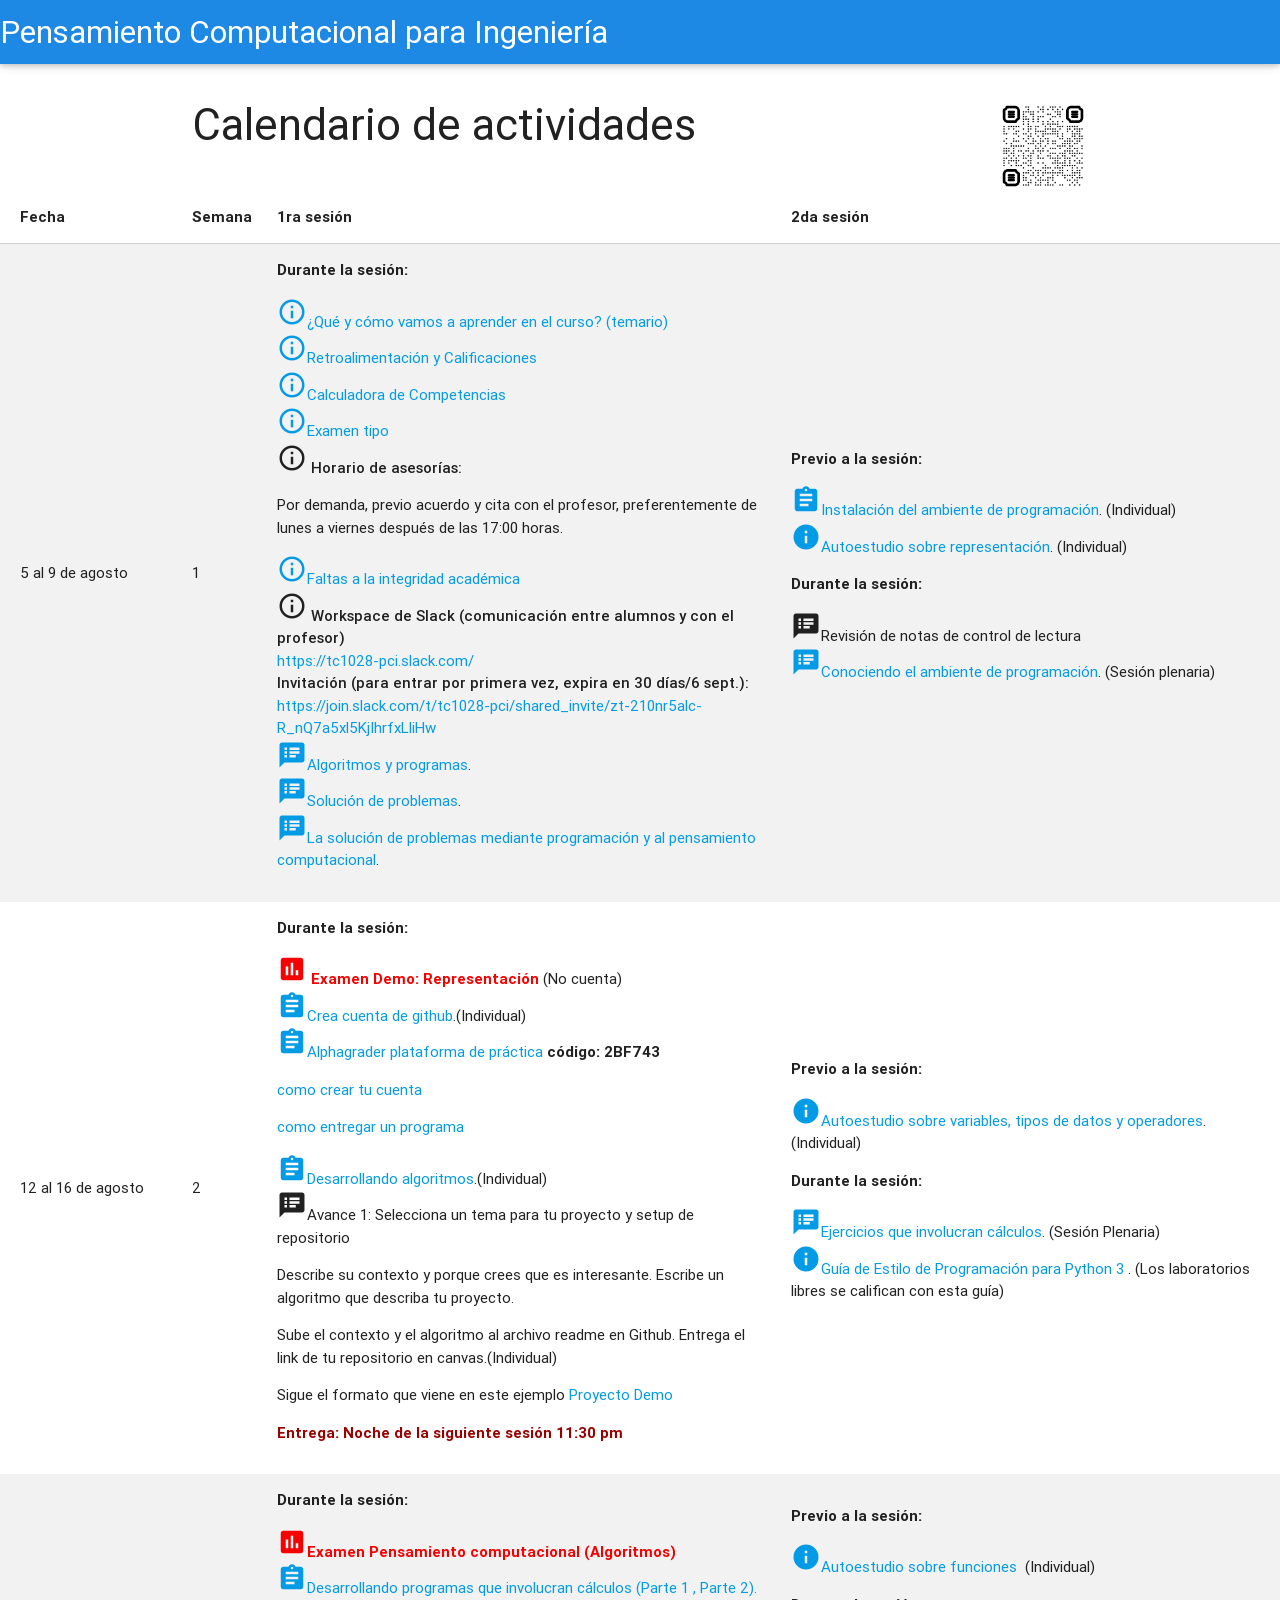
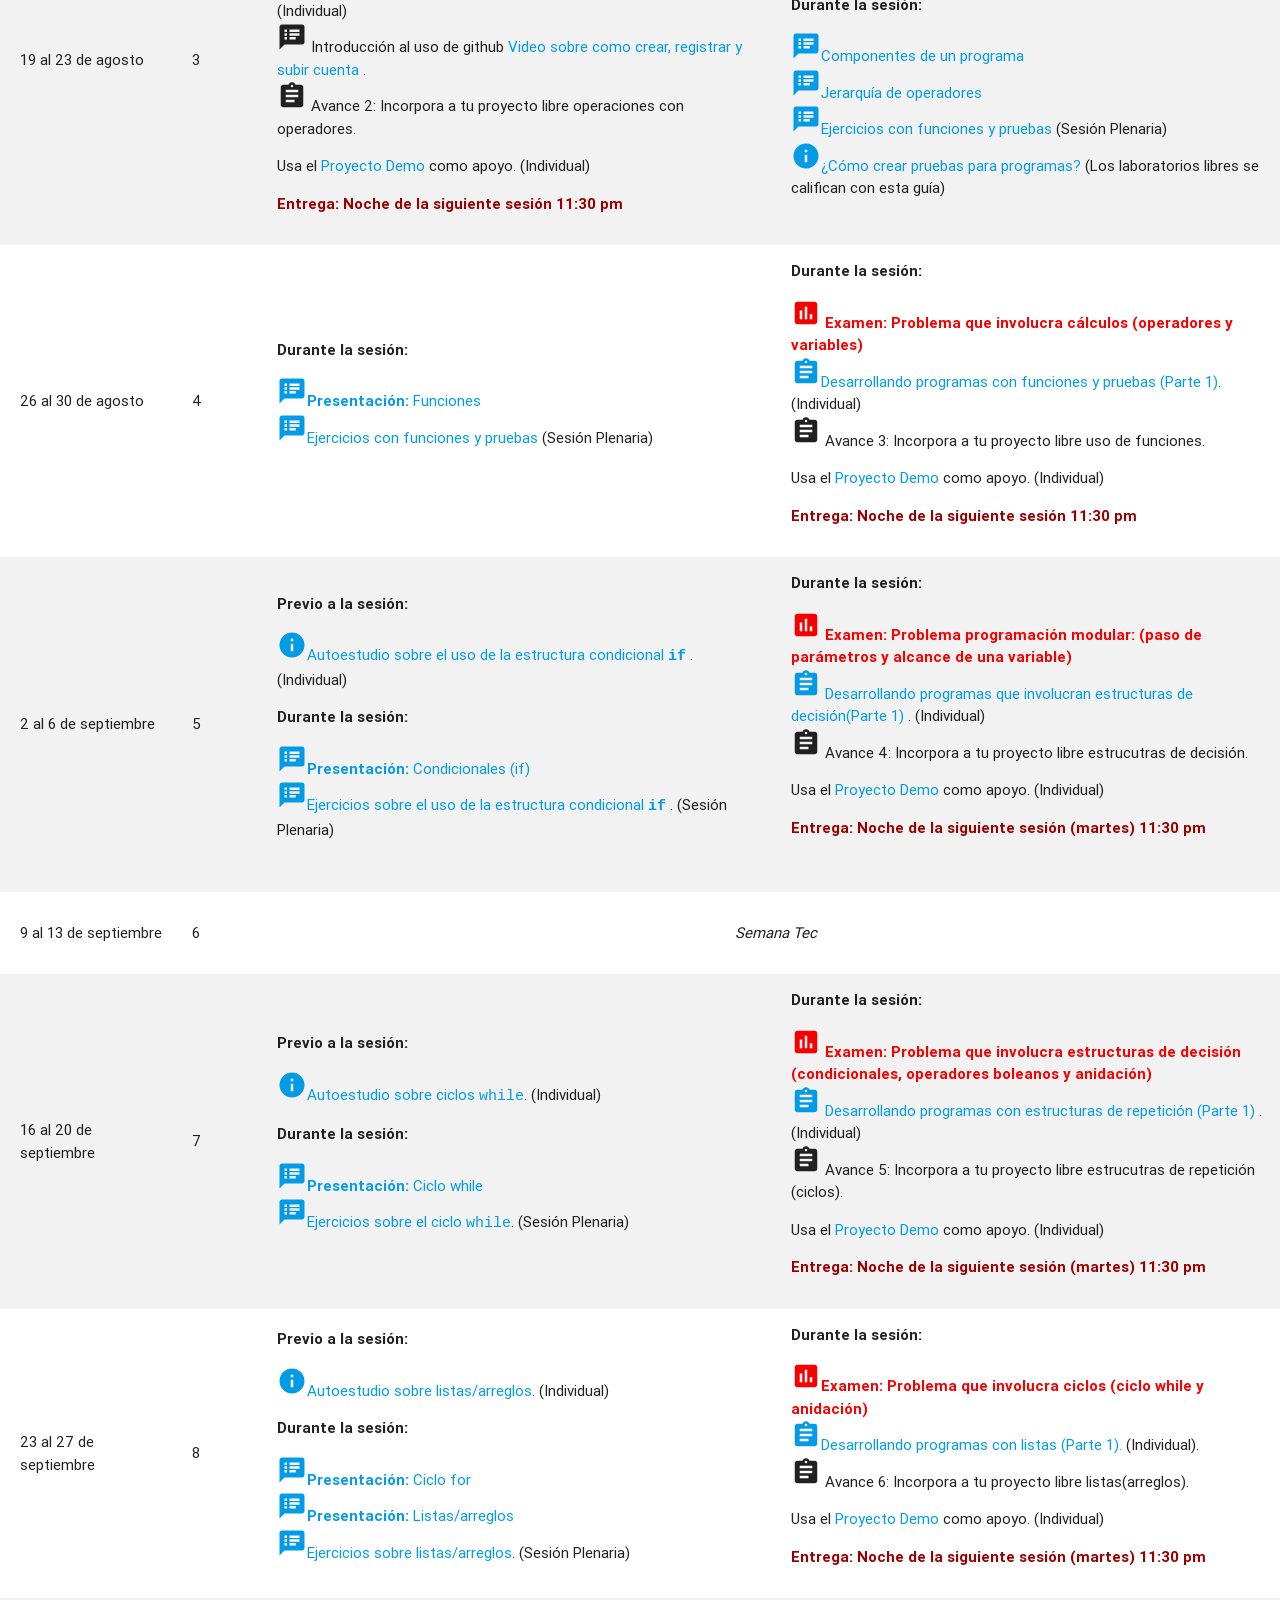
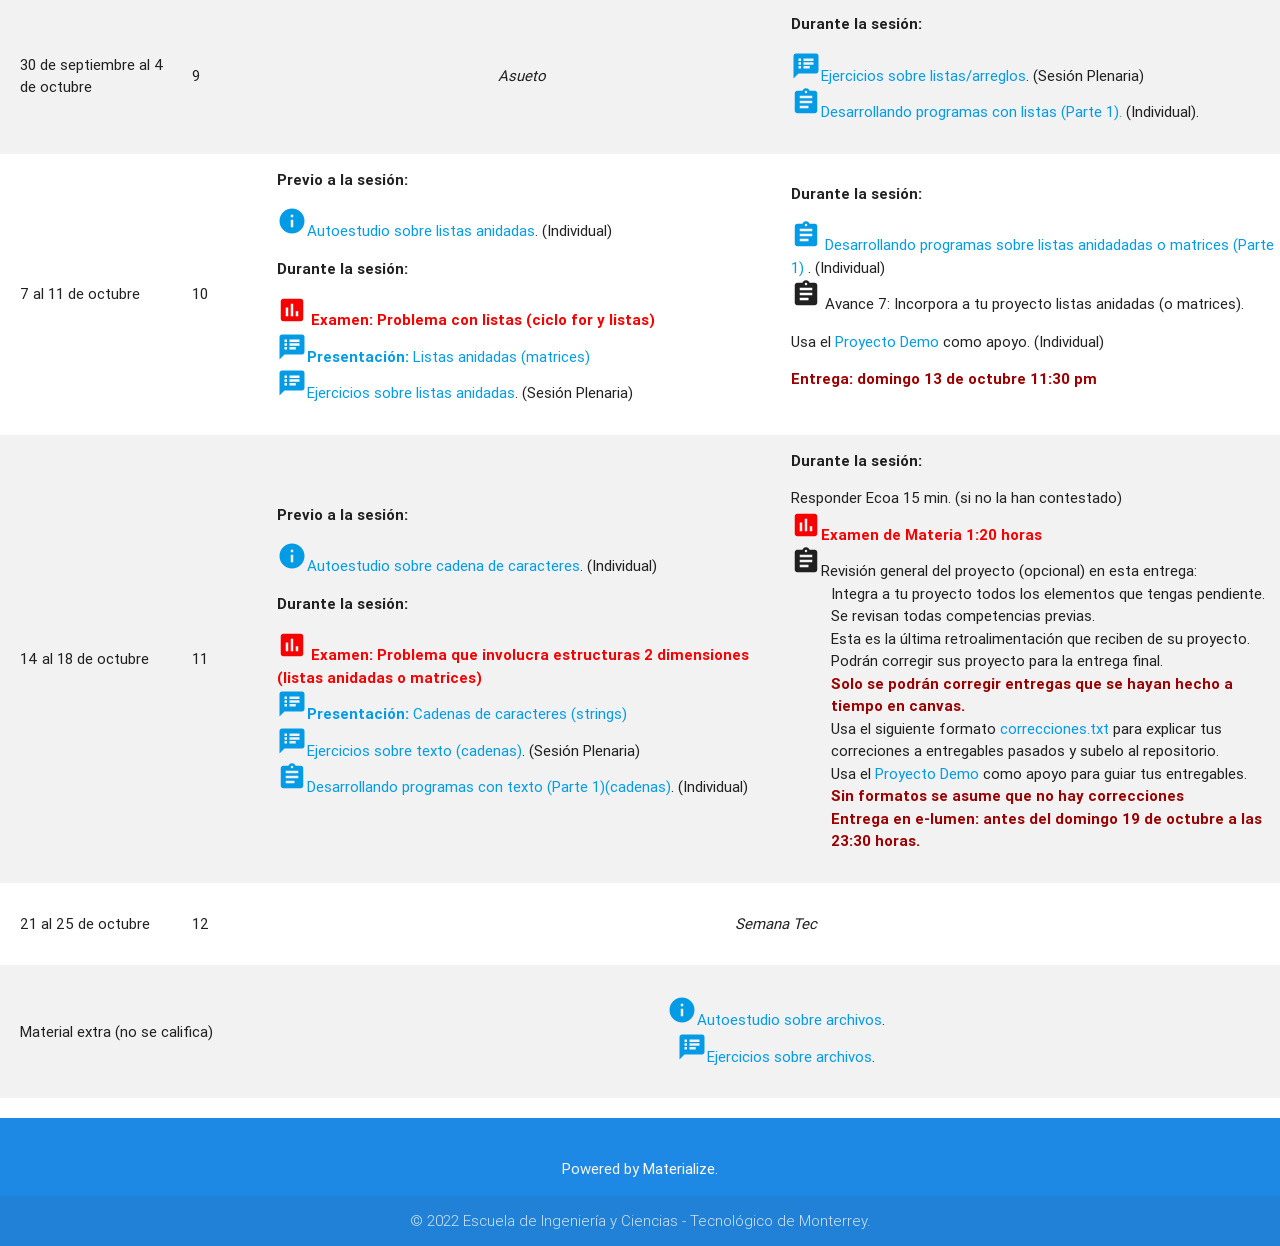
==== commit 31b299bd: "Actualización de calendario por asueto del 01 de octubre del 2024" ====
--- a/index.html
+++ b/index.html
@@ -474,6 +474,31 @@
                         <td>
                             <p>9</p>
                         </td>
+                        <td style="text-align: center;">
+                            <em>Asueto</em>
+                        </td>
+                        <td>
+                            <span style="font-weight: bold;">Durante la sesión:</span>
+                            <br />
+                            <ul>
+                                <li>
+                                    <a href="actividad10-2.html"><i class="small material-icons">speaker_notes</i>Ejercicios sobre listas/arreglos</a>. (Sesión Plenaria)
+                                </li>
+                                <li>
+                                    <a href="https://www.alphagrader.com/courses/59/assignments/" target="_blank">
+                                      <i class="small material-icons">assignment</i>Desarrollando programas con listas (Parte 1).</a> (Individual).
+                                    <br />
+                                </li>
+                            </ul>
+                        </td>
+                    </tr>
+                    <tr>
+                        <td>
+                            7 al 11 de octubre
+                        </td>
+                        <td>
+                            <p>10</p>
+                        </td>
                         <td>
                             <span style="font-weight: bold;">Previo a la sesión:</span>
                             <br />
@@ -486,6 +511,9 @@
                             <span style="font-weight: bold;">Durante la sesión:</span>
                             <br />
                             <ul>
+                                <li>
+                                    <span style="color: rgb(246, 0, 0); font-weight: bold;"><i class="small material-icons">assessment</i> Examen: Problema con listas (ciclo for y listas)</span>
+                                </li>
                                 <li>
                                     <a target="_blank" href="https://docs.google.com/presentation/d/1hY6juIBv1euJtWdnugKZcojPe46bMtbE/edit?usp=sharing&ouid=117945278609524500652&rtpof=true&sd=true">
                                         <i class="small material-icons">speaker_notes</i><b>Presentación: </b> Listas anidadas (matrices)
@@ -500,9 +528,6 @@
                             <span style="font-weight: bold;">Durante la sesión:</span>
                             <br />
                             <ul>
-                                <li>
-                                    <span style="color: rgb(246, 0, 0); font-weight: bold;"><i class="small material-icons">assessment</i> Examen: Problema con listas (ciclo for y listas)</span>
-                                </li>
                                 <li>
                                     <a href="https://www.alphagrader.com/courses/59/assignments/" target="_blank">
                                         <i class="small material-icons">assignment</i> Desarrollando programas sobre listas anidadadas o matrices (Parte 1)
@@ -515,17 +540,17 @@
                                     <p> Usa el
                                       <a href="https://github.com/benjaminva/TC1028-Proyecto_Demo" target="_blank"> Proyecto Demo</a> como apoyo. (Individual) 
                                     <p/>
-                                    <span style="font-weight: bold; color: rgb(153, 0, 0);">Entrega: Noche de la siguiente sesión (martes) 11:30 pm</span>
-                                </li>
-                            </ul>
-                        </td>
-                    </tr>
-                    <tr>
-                        <td>
-                            7 al 11 de octubre
-                        </td>
-                        <td>
-                            <p>10</p>
+                                    <span style="font-weight: bold; color: rgb(153, 0, 0);">Entrega: domingo 13 de octubre 11:30 pm</span>
+                                </li>
+                            </ul>
+                        </td>
+                    </tr>
+                    <tr>
+                        <td>
+                            14 al 18 de octubre
+                        </td>
+                        <td>
+                            <p>11</p>
                         </td>
                         <td>
                             <span style="font-weight: bold;">Previo a la sesión:</span>
@@ -538,6 +563,10 @@
                             </ul>
                             <span style="font-weight: bold;">Durante la sesión:</span>
                             <ul>
+                                <li>
+                                    <span style="color: rgb(246, 0, 0); font-weight: bold;">
+                                      <i class="small material-icons">assessment</i> Examen: Problema que involucra estructuras 2 dimensiones (listas anidadas o matrices)</span>
+                                </li>
                                 <li>
                                     <a target="_blank" href="https://docs.google.com/presentation/d/11vji5J-xQSPIEFgoh-3K1qYcFyEgG1G-/edit?usp=sharing&ouid=117945278609524500652&rtpof=true&sd=true">
                                         <i class="small material-icons">speaker_notes</i><b>Presentación: </b> Cadenas de caracteres (strings)
@@ -546,73 +575,11 @@
                                 <li>
                                     <a href="actividad11-3.html"><i class="small material-icons">speaker_notes</i>Ejercicios sobre texto (cadenas)</a>. (Sesión Plenaria)
                                 </li>
-                            </ul>
-                        </td>
-                        <td>
-                            <span style="font-weight: bold;">Durante la sesión:</span>
-                            <ul>
-                                <li>
-                                    <span style="color: rgb(246, 0, 0); font-weight: bold;">
-                                      <i class="small material-icons">assessment</i> Examen: Problema que involucra estructuras 2 dimensiones (listas anidadas o matrices)</span>
-                                </li>
                                 <li>
                                     <a href="https://www.alphagrader.com/courses/59/assignments/" target="_blank">
                                       <i class="small material-icons">assignment</i>Desarrollando programas con texto (Parte 1)(cadenas)</a>.
                                     (Individual)
                                 </li>
-                                <li>
-                                  <i class="small material-icons">assignment</i>Revisión general del proyecto (opcional) en esta entrega:
-                                    <ol>
-                                      <li>
-                                        Integra a tu proyecto todos los elementos que tengas pendiente.
-                                      </li>
-                                      <li>
-                                        Se revisan todas competencias previas.
-                                      </li>
-                                      <li>
-                                        Esta es la última retroalimentación que reciben de su proyecto.
-                                      </li>
-                                      <li>
-                                        Podrán corregir sus proyecto, antes de la entrega final.
-                                      </li>
-                                      <li>
-                                        Usa el siguiente formato <a href="documentos/correcciones.txt" target="_blank">correcciones.txt</a> para explicar tus
-                                      </li>
-                                      <li>
-                                        correciones a entregables pasados y subelo al repositorio.
-                                      </li>
-                                      <li>
-                                        Usa el <a href="https://github.com/benjaminva/TC1028-Proyecto_Demo" target="_blank"> Proyecto Demo</a>
-                                        como apoyo para guiar tus entregables.
-                                      </li>
-                                    <span style="font-weight: bold; color: rgb(153, 0, 0);"> Sin formatos se asume que no hay correcciones</span> <br />
-                                    <span style="font-weight: bold; color: rgb(153, 0, 0);"> Entrega en e-lumen: Antes del inicio de la siguiente clase/Antes del examen final.</span>
-                                  </ol>
-                                </li>
-                            </ul>
-                        </td>
-                    </tr>
-                    <tr>
-                        <td>
-                            14 al 18 de octubre
-                        </td>
-                        <td>
-                            <p>11</p>
-                        </td>
-                        <td>
-                            <span style="font-weight: bold;">Previo a la sesión:</span>
-                            <br />
-                            <ul>
-                                <li>
-                                    <a href="actividad13-2.html"><i class="small material-icons">info</i>Autoestudio sobre archivos</a>. (Individual)
-                                    <br />
-                                </li>
-                            </ul>
-                            <span style="font-weight: bold;">Durante la sesión:</span>
-                            <ul>
-                                <li>
-                                    <a href="actividad13-3.html"><i class="small material-icons">speaker_notes</i>Ejercicios sobre archivos</a>. (Sesión Plenaria)
-                                </li>
                             </ul>
                         </td>
                         <td>
@@ -624,6 +591,36 @@
                                 </li>
                                 <li>
                                     <span style="color: rgb(246, 0, 0); font-weight: bold;"><i class="small material-icons">assessment</i>Examen de Materia 1:20 horas</span>
+                                </li>
+                                <li>
+                                    <i class="small material-icons">assignment</i>Revisión general del proyecto (opcional) en esta entrega:
+                                      <ol>
+                                        <li>
+                                          Integra a tu proyecto todos los elementos que tengas pendiente.
+                                        </li>
+                                        <li>
+                                          Se revisan todas competencias previas.
+                                        </li>
+                                        <li>
+                                          Esta es la última retroalimentación que reciben de su proyecto.
+                                        </li>
+                                        <li>
+                                          Podrán corregir sus proyecto para la entrega final.<br/>
+                                          <span style="font-weight: bold; color: rgb(153, 0, 0);">Solo se podrán corregir entregas que se hayan hecho a tiempo en canvas.</span>
+                                        </li>
+                                        <li>
+                                          Usa el siguiente formato <a href="documentos/correcciones.txt" target="_blank">correcciones.txt</a> para explicar tus
+                                        </li>
+                                        <li>
+                                          correciones a entregables pasados y subelo al repositorio.
+                                        </li>
+                                        <li>
+                                          Usa el <a href="https://github.com/benjaminva/TC1028-Proyecto_Demo" target="_blank"> Proyecto Demo</a>
+                                          como apoyo para guiar tus entregables.
+                                        </li>
+                                      <span style="font-weight: bold; color: rgb(153, 0, 0);"> Sin formatos se asume que no hay correcciones</span> <br />
+                                      <span style="font-weight: bold; color: rgb(153, 0, 0);"> Entrega en e-lumen: antes del domingo 19 de octubre a las 23:30 horas.</span>
+                                    </ol>
                                 </li>
                             </ul>
                         </td>
@@ -637,6 +634,22 @@
                         </td>
                         <td colspan="2" style="text-align: center;">
                             <em>Semana Tec</em>
+                        </td>
+                    </tr>
+                    <tr>
+                        <td colspan="2">
+                            Material extra (no se califica)
+                        </td>
+                        <td colspan="2" style="text-align: center;">
+                            <ul>
+                                <li>
+                                    <a href="actividad13-2.html"><i class="small material-icons">info</i>Autoestudio sobre archivos</a>.
+                                    <br />
+                                </li>
+                                <li>
+                                    <a href="actividad13-3.html"><i class="small material-icons">speaker_notes</i>Ejercicios sobre archivos</a>.
+                                </li>
+                            </ul>
                         </td>
                     </tr>
                 </tbody>
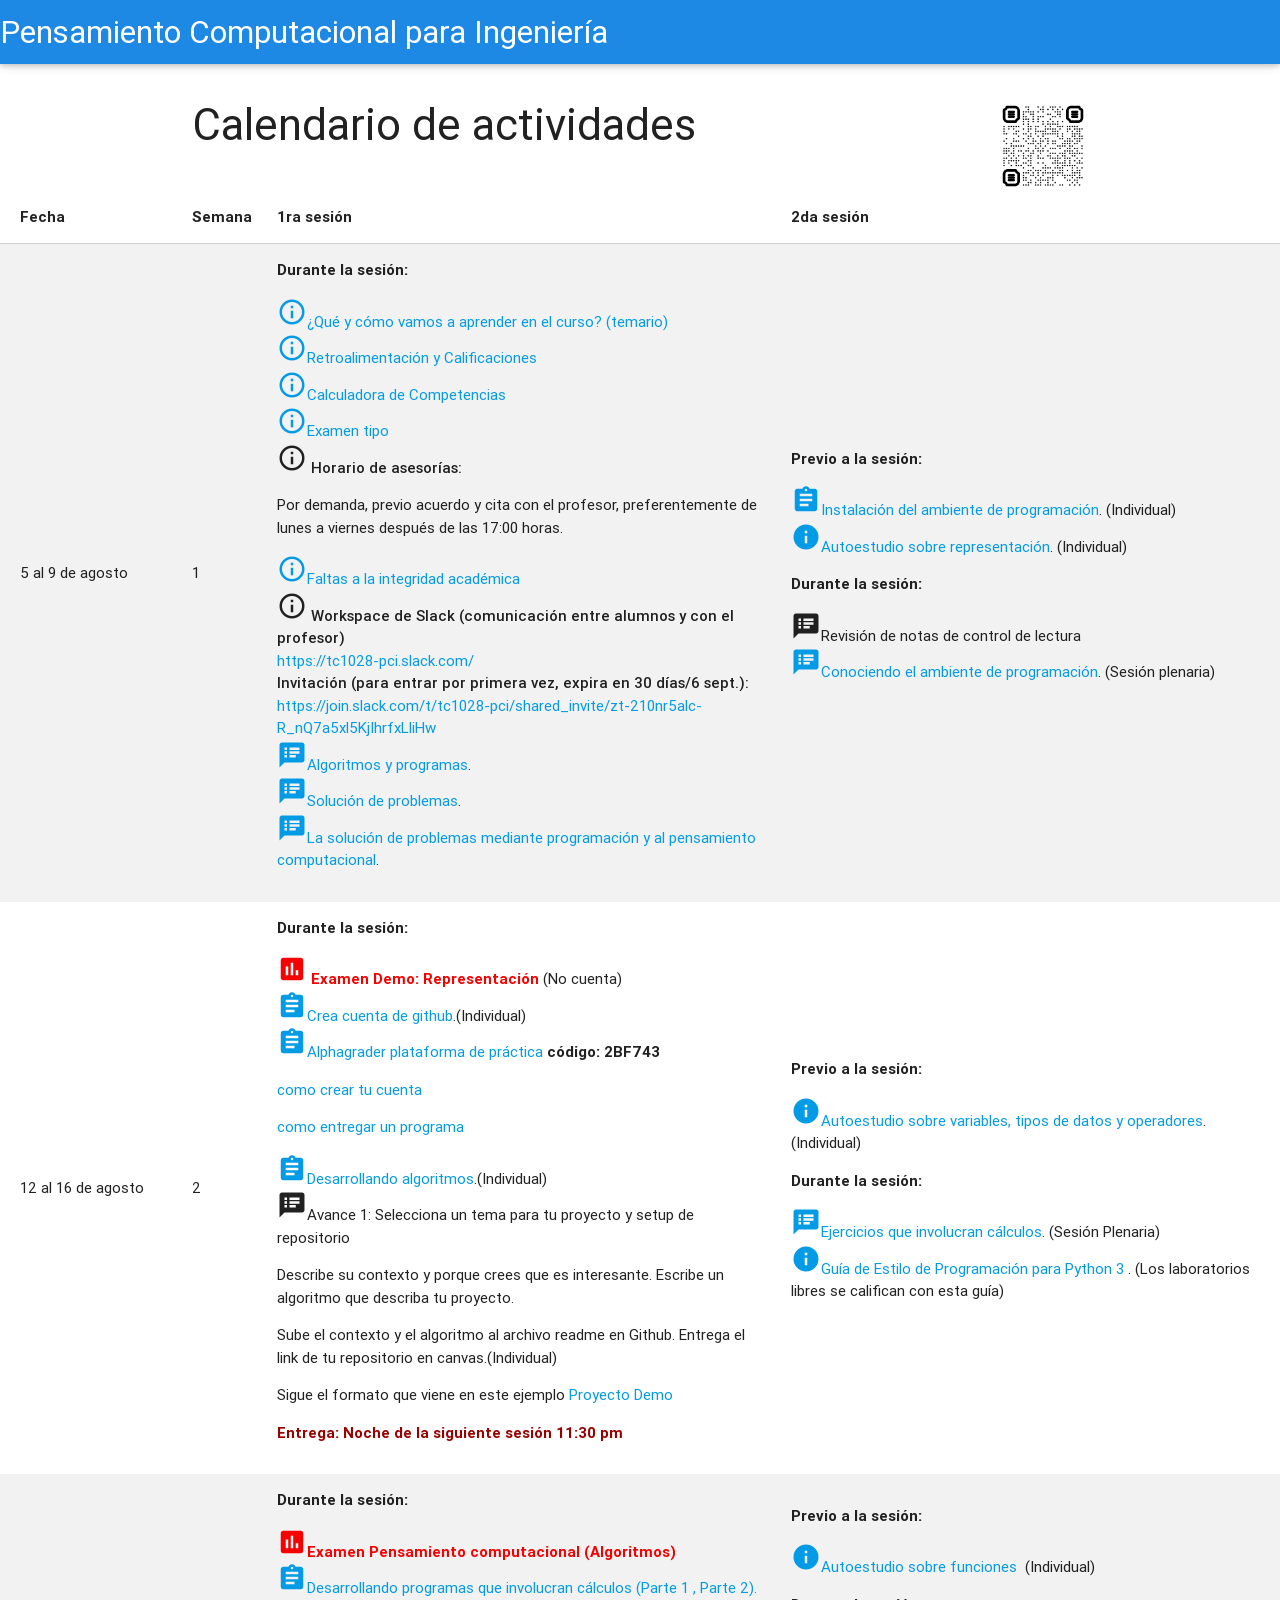
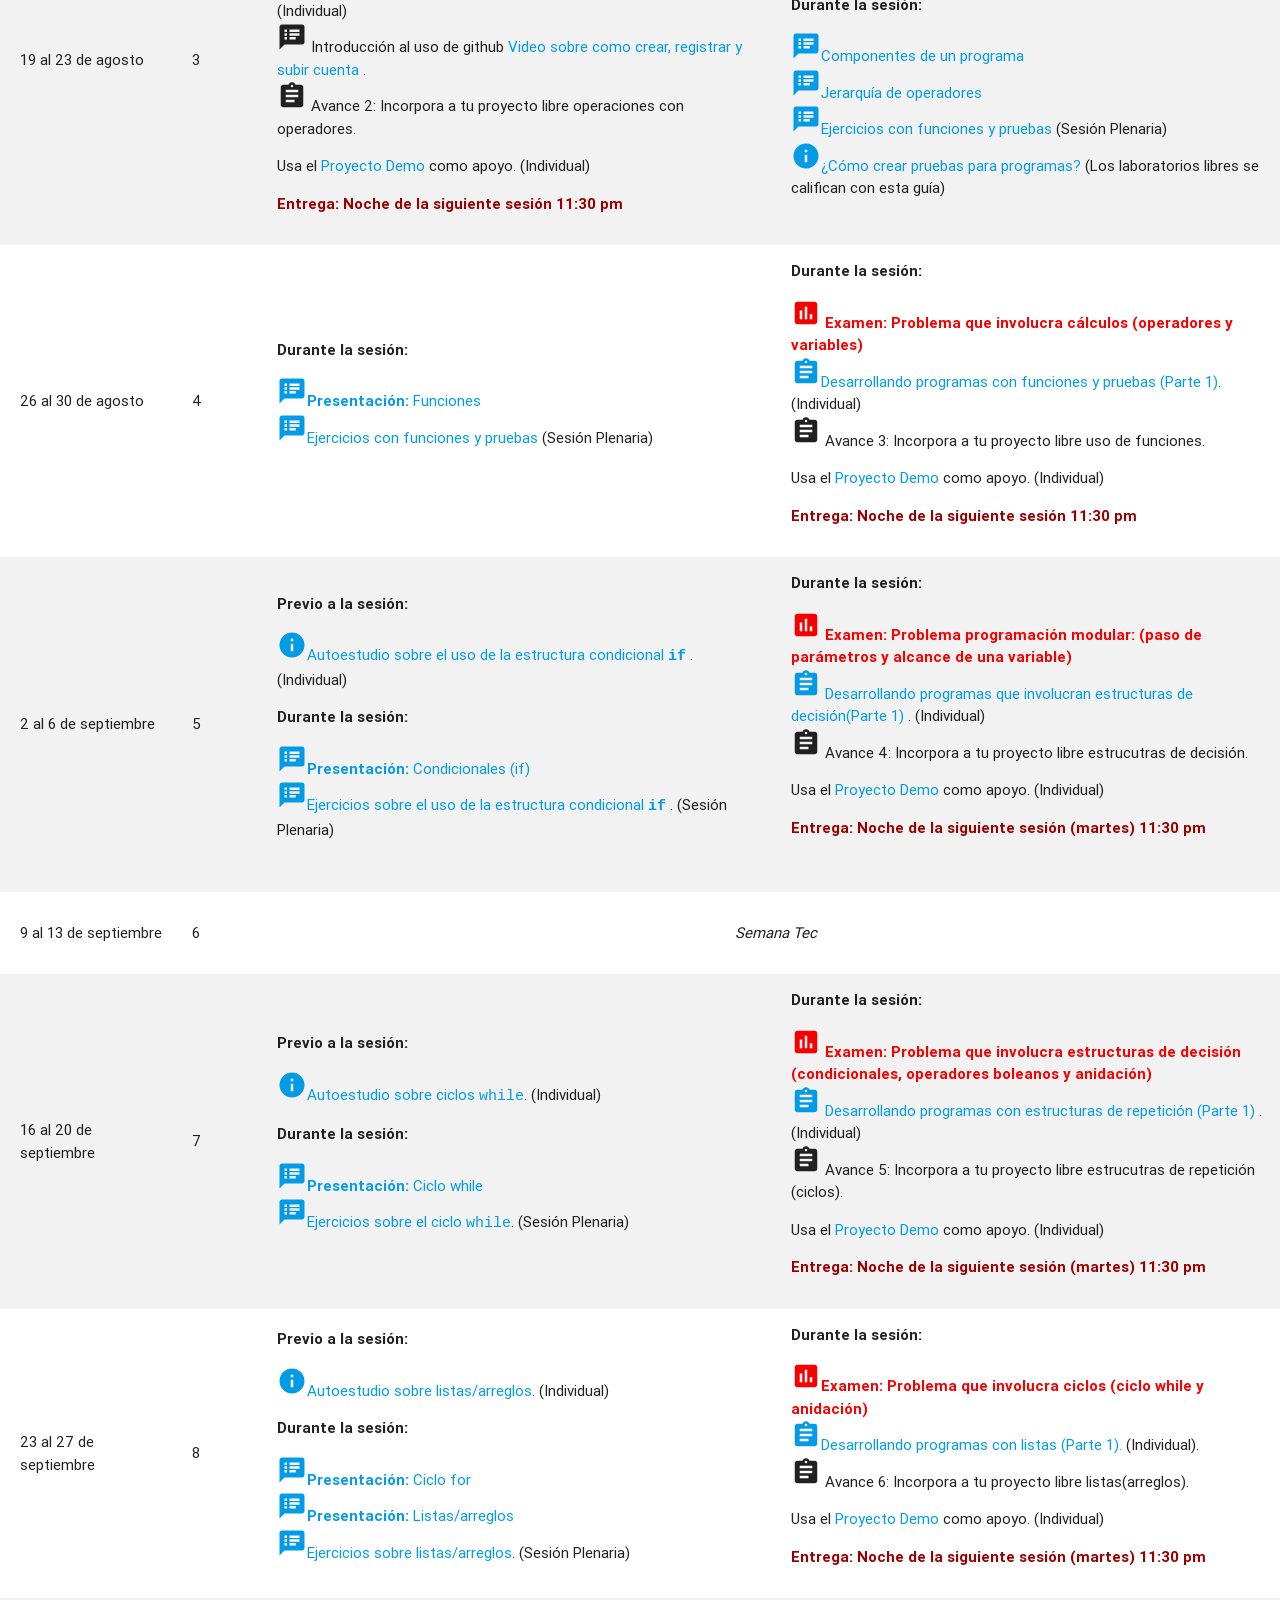
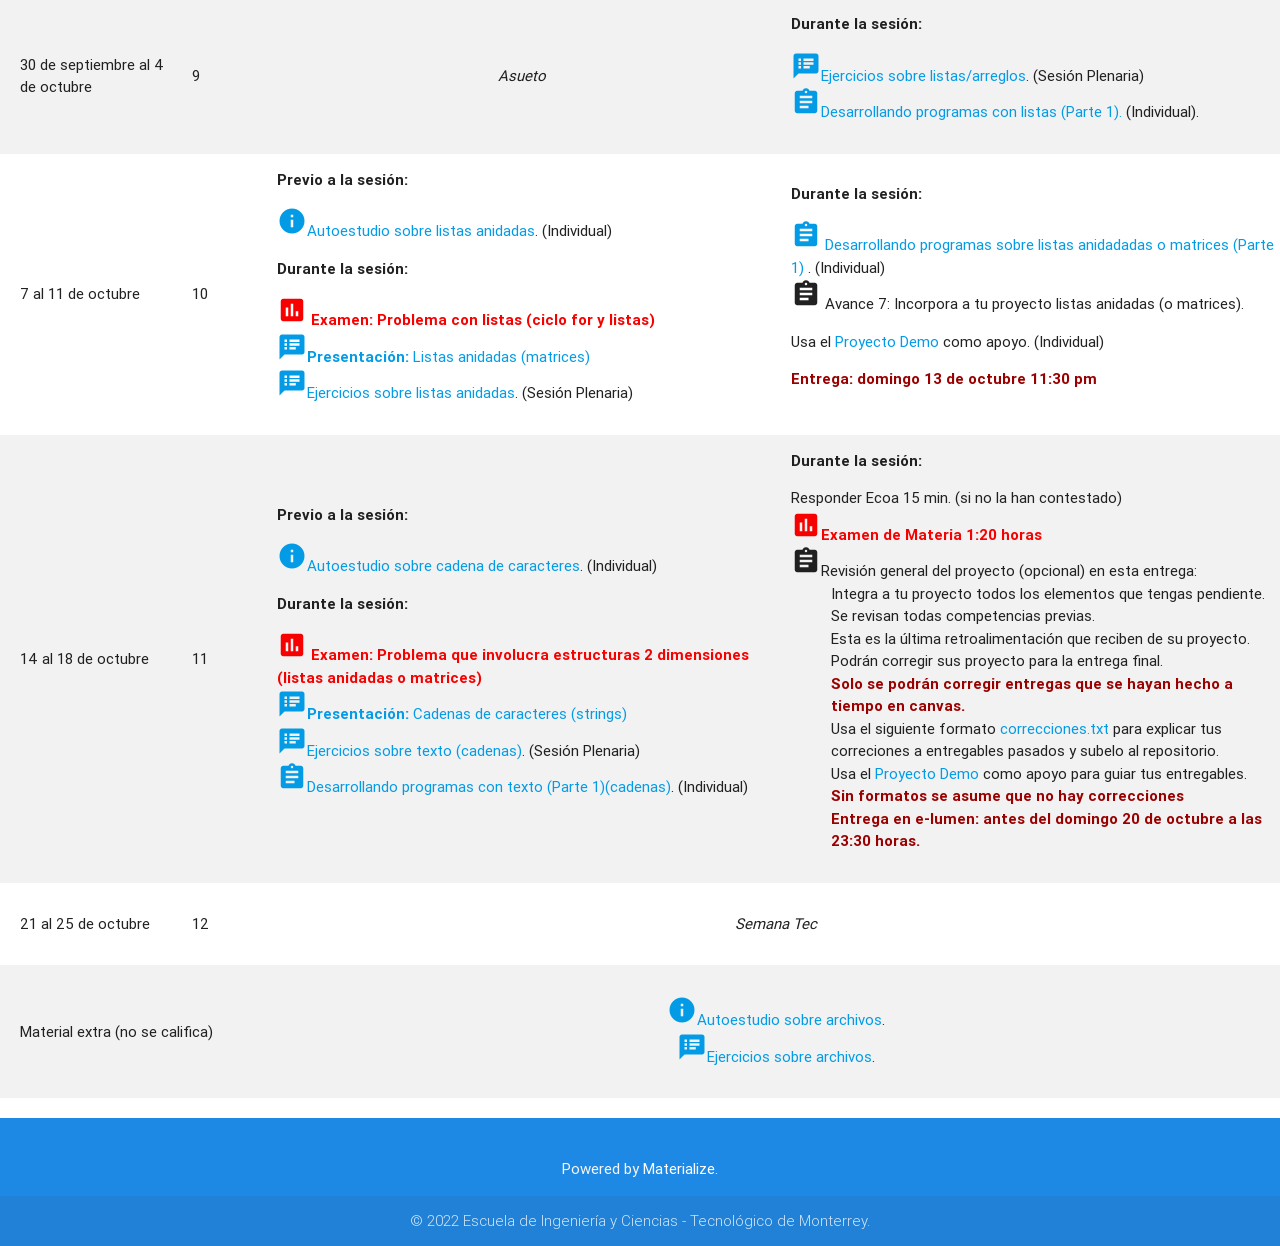
==== commit c44fddcd: "Ajuste a fecha de entrega de proyecto final" ====
--- a/index.html
+++ b/index.html
@@ -619,7 +619,7 @@
                                           como apoyo para guiar tus entregables.
                                         </li>
                                       <span style="font-weight: bold; color: rgb(153, 0, 0);"> Sin formatos se asume que no hay correcciones</span> <br />
-                                      <span style="font-weight: bold; color: rgb(153, 0, 0);"> Entrega en e-lumen: antes del domingo 19 de octubre a las 23:30 horas.</span>
+                                      <span style="font-weight: bold; color: rgb(153, 0, 0);"> Entrega en e-lumen: antes del domingo 20 de octubre a las 23:30 horas.</span>
                                     </ol>
                                 </li>
                             </ul>
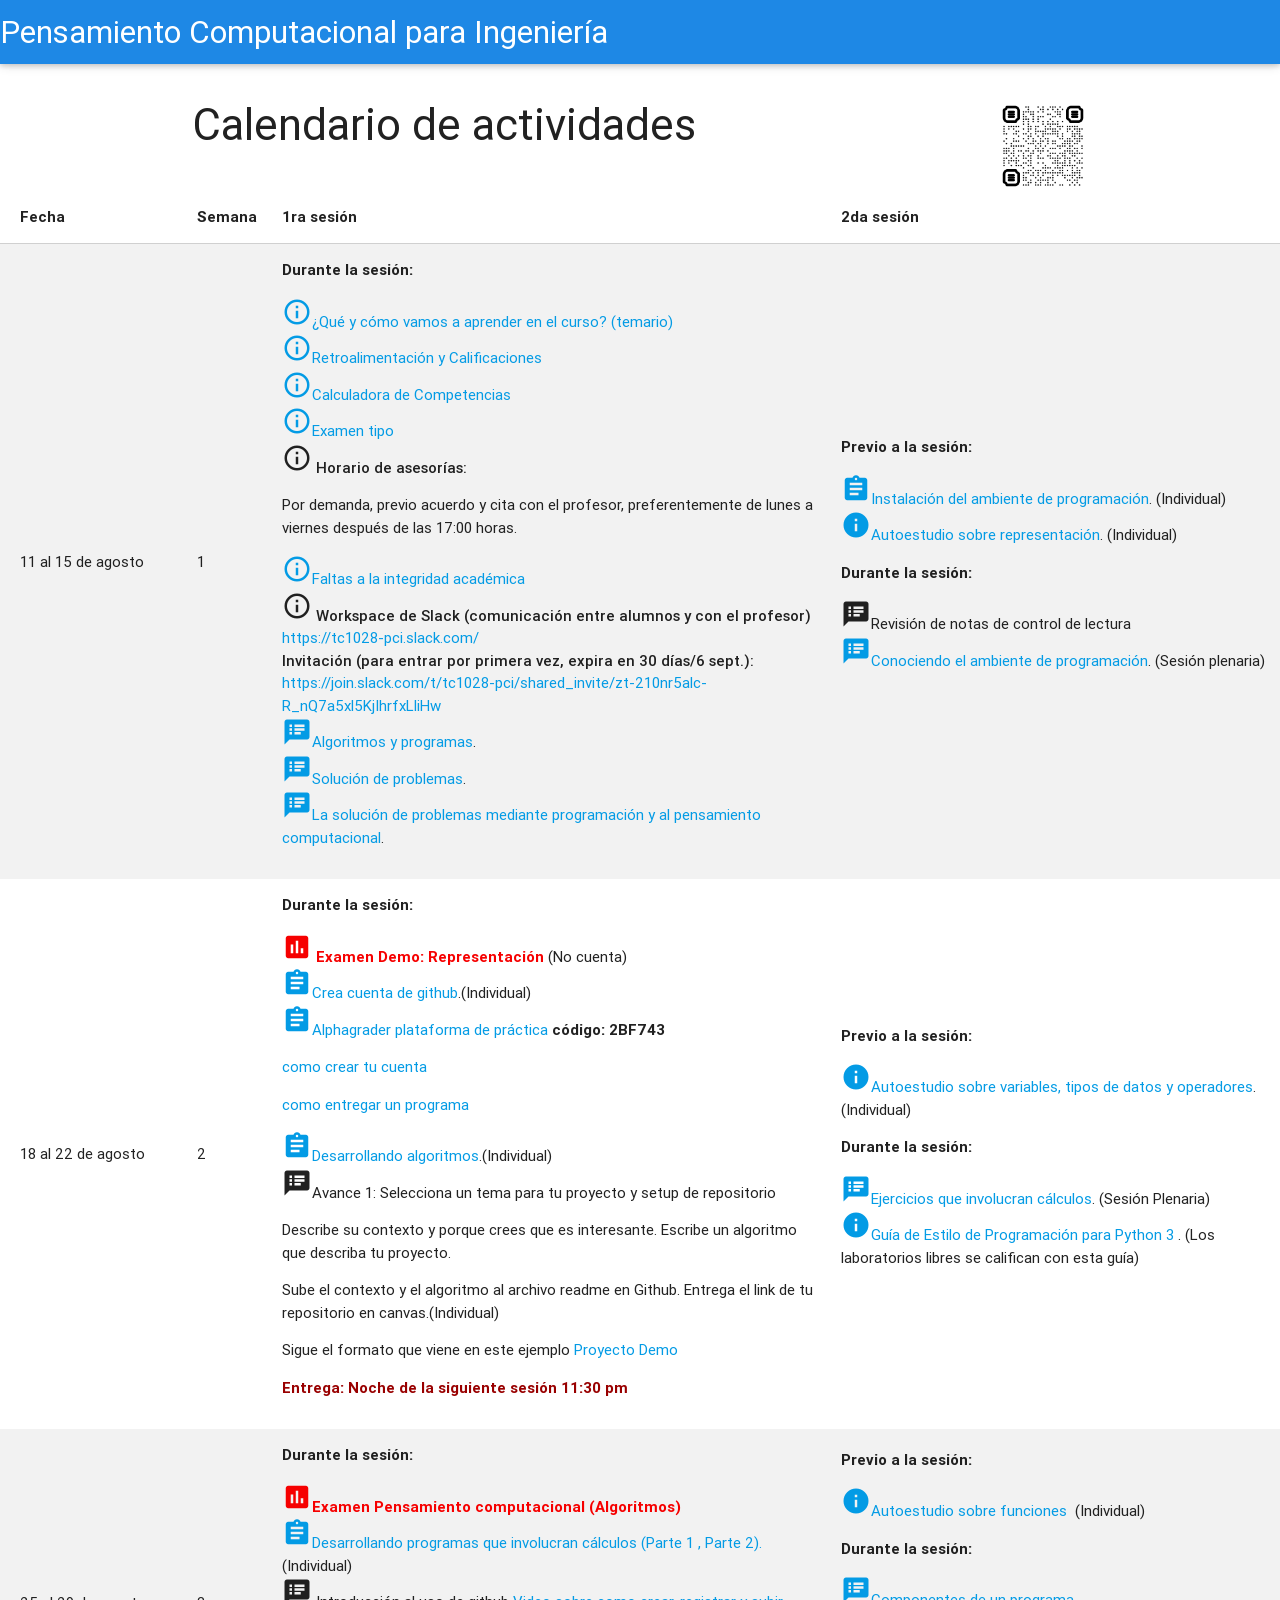
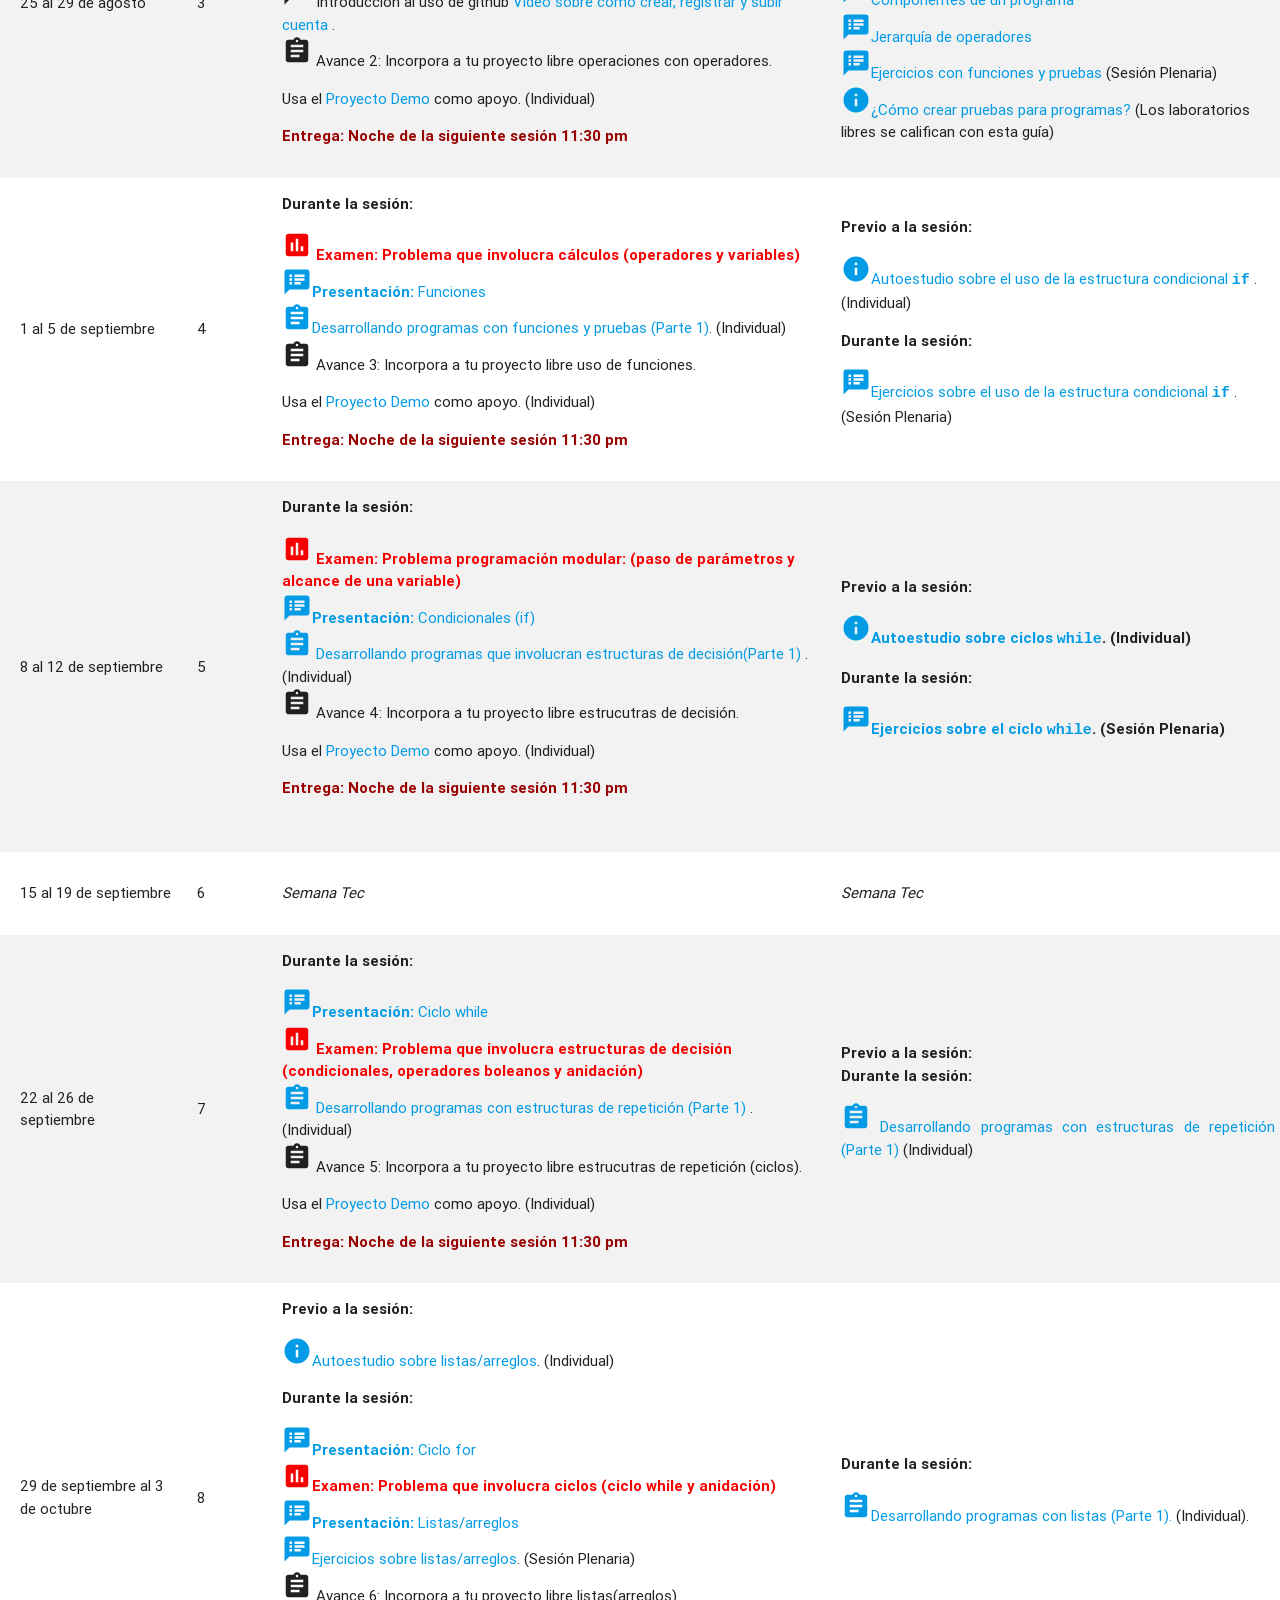
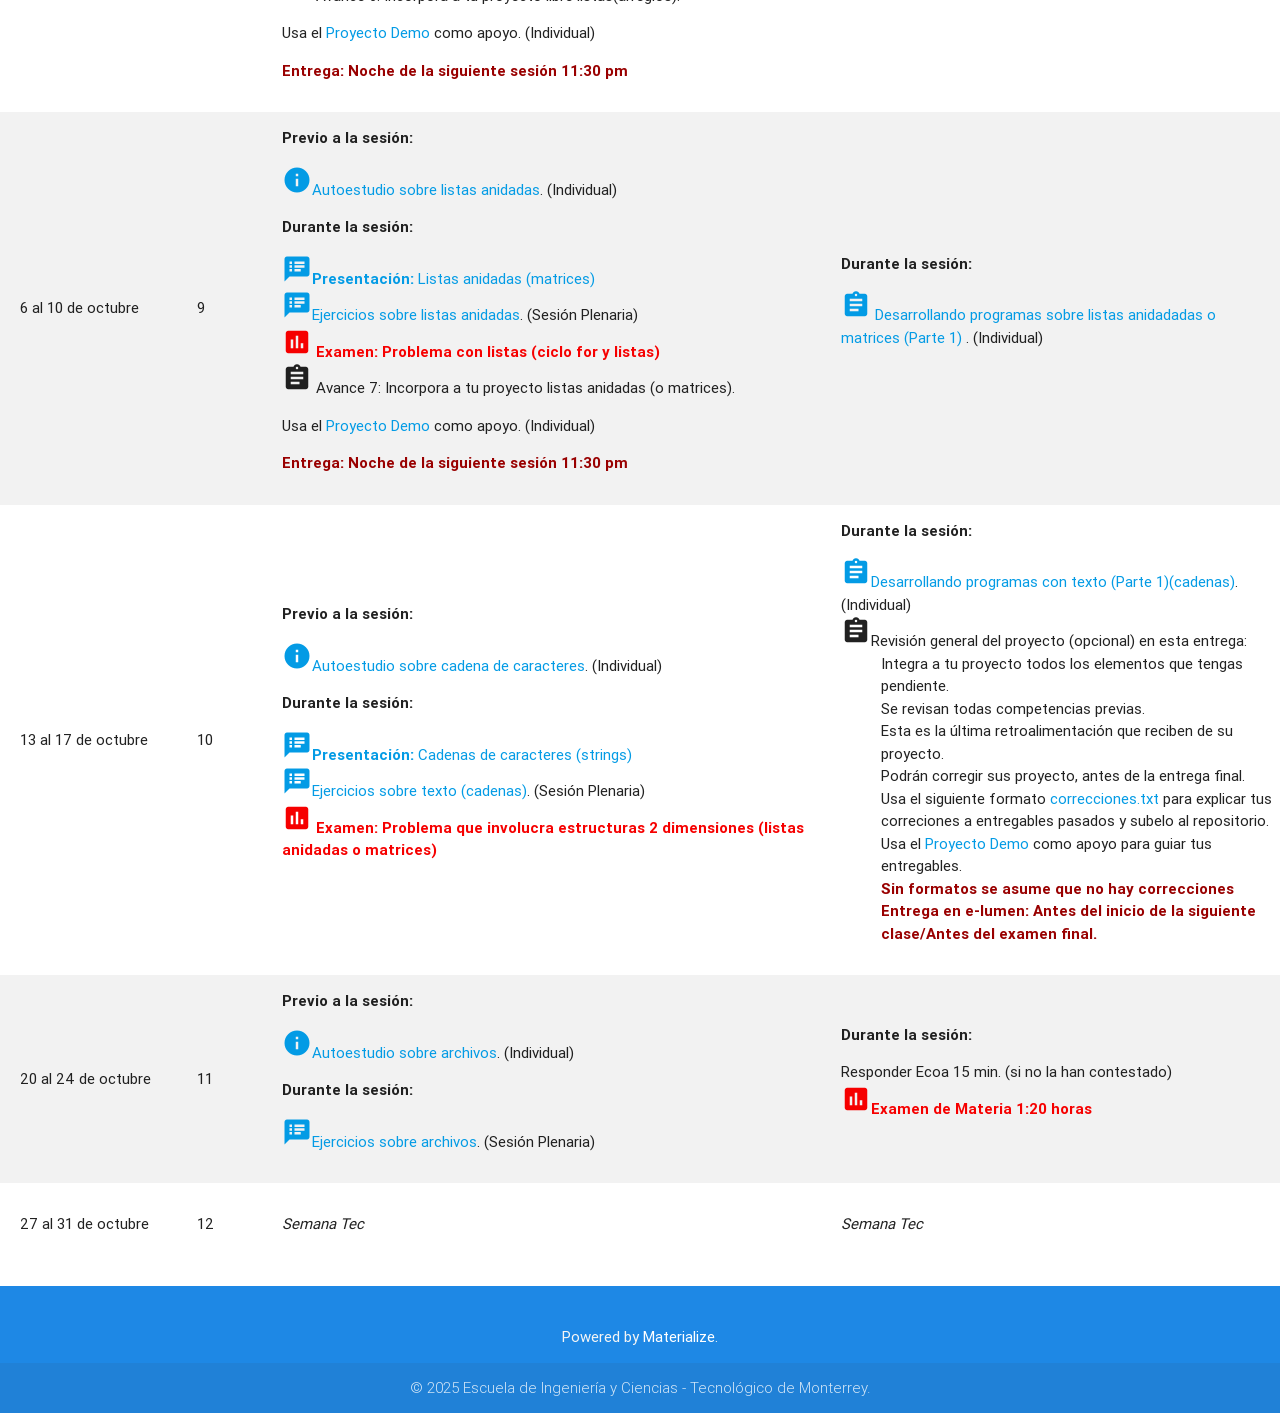
==== commit 7424d365: "Update calendar to AD25 dates" ====
--- a/index.html
+++ b/index.html
@@ -54,7 +54,7 @@
                 <tbody>
                     <tr>
                         <td>
-                            5 al 9 de agosto
+                            11 al 15 de agosto
                         </td>
                         <td>
                             <p>1</p>
@@ -133,7 +133,7 @@
                     </tr>
                     <tr>
                         <td>
-                            12 al 16 de agosto
+                            18 al 22 de agosto
                         </td>
                         <td>
                             <p>2</p>
@@ -180,7 +180,7 @@
                     </tr>
                     <tr>
                         <td>
-                            19 al 23 de agosto
+                            25 al 29 de agosto
                         </td>
                         <td>
                             <p>3</p>
@@ -246,7 +246,7 @@
                     </tr>
                     <tr>
                         <td>
-                            26 al 30 de agosto
+                            1 al 5 de septiembre
                         </td>
                         <td>
                             <p>4</p>
@@ -254,21 +254,13 @@
                         <td>
                             <span style="font-weight: bold;">Durante la sesión:<br /></span>
                             <ul>
+                                <li>
+                                    <span style="color: rgb(246, 0, 0); font-weight: bold;"><i class="small material-icons">assessment</i> Examen: Problema que involucra cálculos (operadores y variables) </span>
+                                </li>
                                 <li style="font-weight: normal;">
                                     <a target="_blank" href="https://docs.google.com/presentation/d/1NH4kJKYbWibY76DNgOPIXUQuiQ5ts7TA/edit?usp=sharing&ouid=117945278609524500652&rtpof=true&sd=true">
                                         <i class="small material-icons">speaker_notes</i><b>Presentación: </b> Funciones
                                     </a>
-                                </li>
-                                <li style="font-weight: normal;">
-                                    <a href="actividad6-2.html"><i class="small material-icons">speaker_notes</i>Ejercicios con funciones y pruebas</a> (Sesión Plenaria)
-                                </li>
-                            </ul>
-                        </td>
-                        <td>
-                            <span style="font-weight: bold;">Durante la sesión:<br /></span>
-                            <ul>
-                                <li>
-                                    <span style="color: rgb(246, 0, 0); font-weight: bold;"><i class="small material-icons">assessment</i> Examen: Problema que involucra cálculos (operadores y variables) </span>
                                 </li>
                                 <li>
                                     <a href="https://www.alphagrader.com/courses/59/assignments/" target="_blank">
@@ -285,14 +277,6 @@
                                 </li>
                             </ul>
                         </td>
-                    </tr>
-                    <tr>
-                        <td>
-                            2 al 6 de septiembre
-                        </td>
-                        <td>
-                            <p>5</p>
-                        </td>
                         <td>
                             <span style="font-weight: bold;">Previo a la sesión:</span>
                             <br />
@@ -307,11 +291,6 @@
                             <span style="font-weight: bold;">Durante la sesión:</span>
                             <br />
                             <ul>
-                                <li>
-                                    <a target="_blank" href="https://docs.google.com/presentation/d/1K9wMr_nAR9FTtxU7pI1st4DftqrZOhtb/edit?usp=sharing&ouid=117945278609524500652&rtpof=true&sd=true">
-                                        <i class="small material-icons">speaker_notes</i><b>Presentación: </b> Condicionales (if)
-                                    </a>
-                                </li>
                                 <li>
                                     <span style="color: rgb(246, 0, 0); font-weight: bold;"></span>
                                     <a href="actividad3-2.html">
@@ -321,12 +300,25 @@
                                 </li>
                             </ul>
                         </td>
+                    </tr>
+                    <tr>
+                        <td>
+                            8 al 12 de septiembre
+                        </td>
+                        <td>
+                            <p>5</p>
+                        </td>
                         <td>
                             <span style="font-weight: bold;">Durante la sesión:</span>
                             <br />
                             <ul>
                                 <li>
                                     <span style="color: rgb(246, 0, 0); font-weight: bold;"><i class="small material-icons">assessment</i> Examen: Problema programación modular: (paso de parámetros y alcance de una variable) </span>
+                                </li>
+                                <li>
+                                    <a target="_blank" href="https://docs.google.com/presentation/d/1K9wMr_nAR9FTtxU7pI1st4DftqrZOhtb/edit?usp=sharing&ouid=117945278609524500652&rtpof=true&sd=true">
+                                        <i class="small material-icons">speaker_notes</i><b>Presentación: </b> Condicionales (if)
+                                    </a>
                                 </li>
                                 <li>
                                     <a href="https://www.alphagrader.com/courses/59/assignments/" target="_blank">
@@ -340,54 +332,57 @@
                                     <p> Usa el
                                      <a href="https://github.com/benjaminva/TC1028-Proyecto_Demo" target="_blank"> Proyecto Demo</a> como apoyo. (Individual) 
                                     </p>
-                                    <span style="font-weight: bold; color: rgb(153, 0, 0);">Entrega: Noche de la siguiente sesión (martes) 11:30 pm</span>
-                                </li>
-                            </ul>
-                            <br />
-                        </td>
-                    </tr>
-                    <tr>
-                        <td>
-                            9 al 13 de septiembre
+                                    <span style="font-weight: bold; color: rgb(153, 0, 0);">Entrega: Noche de la siguiente sesión 11:30 pm</span>
+                                </li>
+                            </ul>
+                            <br />
+                        </td>
+                        <td style="font-weight: bold; text-align: left;">
+                            <span style="font-weight: bold;">Previo a la sesión:</span>
+                            <br />
+                            <ul>
+                                <li>
+                                    <a href="actividad7-2.html"><i class="small material-icons">info</i>Autoestudio sobre ciclos <span style="font-family: Courier New, Courier, monospace;">while</span></a>. (Individual)
+                                </li>
+                            </ul>
+                            <span style="font-weight: bold;">Durante la sesión:</span>
+                            <br />
+                            <ul>
+                                <li>
+                                    <a href="actividad7-3.html"><i class="small material-icons">speaker_notes</i>Ejercicios sobre el ciclo <span style="font-family: Courier New, Courier, monospace;">while</span></a>. (Sesión Plenaria)
+                                </li>
+                            </ul>
+                        </td>
+                    </tr>
+                    <tr>
+                        <td>
+                            15 al 19 de septiembre
                         </td>
                         <td>
                             <p>6</p>
                         </td>
-                        <td colspan="2" style="text-align: center;">
+                        <td>
                             <p><em>Semana Tec</em></p>
                         </td>
-                    </tr>
-                    <tr>
-                        <td>
-                            16 al 20 de septiembre
+                        <td>
+                            <p><em>Semana Tec</em></p>
+                        </td>
+                    </tr>
+                    <tr>
+                        <td>
+                            22 al 26 de septiembre
                         </td>
                         <td>
                             <p>7</p>
                         </td>
                         <td>
-                            <span style="font-weight: bold;">Previo a la sesión:</span>
-                            <br />
-                            <ul>
-                                <li>
-                                    <a href="actividad7-2.html"><i class="small material-icons">info</i>Autoestudio sobre ciclos <span style="font-family: Courier New, Courier, monospace;">while</span></a>. (Individual)
-                                </li>
-                            </ul>
-                            <span style="font-weight: bold;">Durante la sesión:</span>
-                            <br />
-                            <ul>
+                            <span style="font-weight: bold;">Durante la sesión:</span>
+                            <ul style="font-weight: normal;">
                                 <li>
                                     <a target="_blank" href="https://docs.google.com/presentation/d/1dIc2JVIobn2vLroMACLp7IdeI-yU9afR/edit?usp=sharing&ouid=117945278609524500652&rtpof=true&sd=true">
                                         <i class="small material-icons">speaker_notes</i><b>Presentación: </b> Ciclo while
                                     </a>
                                 </li>
-                                <li>
-                                    <a href="actividad7-3.html"><i class="small material-icons">speaker_notes</i>Ejercicios sobre el ciclo <span style="font-family: Courier New, Courier, monospace;">while</span></a>. (Sesión Plenaria)
-                                </li>
-                            </ul>
-                        </td>
-                        <td>
-                            <span style="font-weight: bold;">Durante la sesión:</span>
-                            <ul style="font-weight: normal;">
                                 <li>
                                     <span style="color: rgb(246, 0, 0); font-weight: bold;">
                                         <i class="small material-icons">assessment</i> Examen: Problema que involucra estructuras de decisión (condicionales, operadores boleanos y anidación)
@@ -405,14 +400,28 @@
                                     <p> Usa el
                                       <a href="https://github.com/benjaminva/TC1028-Proyecto_Demo" target="_blank"> Proyecto Demo</a> como apoyo. (Individual) 
                                     </p>
-                                    <span style="font-weight: bold; color: rgb(153, 0, 0);">Entrega: Noche de la siguiente sesión (martes) 11:30 pm</span>
-                                </li>
-                            </ul>
-                        </td>
-                    </tr>
-                    <tr>
-                        <td>
-                            23 al 27 de septiembre
+                                    <span style="font-weight: bold; color: rgb(153, 0, 0);">Entrega: Noche de la siguiente sesión 11:30 pm</span>
+                                </li>
+                            </ul>
+                        </td>
+                        <td style="text-align: justify;">
+                            <span style="font-weight: bold;">Previo a la sesión:</span>
+                            <br/>
+                            <span style="font-weight: bold;">Durante la sesión:</span>
+                            <br />
+                            <ul>
+                                <li>
+                                    <a href="https://www.alphagrader.com/courses/59/assignments/" target="_blank">
+                                        <i class="small material-icons">assignment</i> Desarrollando programas con estructuras de repetición (Parte 1)
+                                    </a> (Individual) 
+                                    <br />
+                                </li>
+                            </ul>
+                        </td>
+                    </tr>
+                    <tr>
+                        <td>
+                            29 de septiembre al 3 de octubre
                         </td>
                         <td>
                             <p>8</p>
@@ -435,25 +444,15 @@
                                     </a>
                                 </li>
                                 <li>
+                                    <span style="color: rgb(246, 0, 0); font-weight: bold;"><i class="small material-icons">assessment</i>Examen: Problema que involucra ciclos (ciclo while y anidación)</span>
+                                </li>
+                                <li>
                                     <a target="_blank" href="https://docs.google.com/presentation/d/1-uDFQMG92vadgyBI-1rbjZzJOHHwOBx9/edit?usp=sharing&ouid=117945278609524500652&rtpof=true&sd=true">
                                         <i class="small material-icons">speaker_notes</i><b>Presentación: </b> Listas/arreglos
                                     </a>
                                 </li>
                                 <li>
                                     <a href="actividad10-2.html"><i class="small material-icons">speaker_notes</i>Ejercicios sobre listas/arreglos</a>. (Sesión Plenaria)
-                                </li>
-                            </ul>
-                        </td>
-                        <td>
-                            <span style="font-weight: bold;">Durante la sesión:</span>
-                            <ul>
-                                <li>
-                                    <span style="color: rgb(246, 0, 0); font-weight: bold;"><i class="small material-icons">assessment</i>Examen: Problema que involucra ciclos (ciclo while y anidación)</span>
-                                </li>
-                                <li>
-                                    <a href="https://www.alphagrader.com/courses/59/assignments/" target="_blank">
-                                      <i class="small material-icons">assignment</i>Desarrollando programas con listas (Parte 1).</a> (Individual).
-                                    <br />
                                 </li>
                                 <li>
                                     <i class="small material-icons">assignment</i>
@@ -462,43 +461,28 @@
                                     <p> Usa el
                                      <a href="https://github.com/benjaminva/TC1028-Proyecto_Demo" target="_blank"> Proyecto Demo</a> como apoyo. (Individual) 
                                     </p>
-                                    <span style="font-weight: bold; color: rgb(153, 0, 0);">Entrega: Noche de la siguiente sesión (martes) 11:30 pm</span>
-                                </li>
-                            </ul>
-                        </td>
-                    </tr>
-                    <tr>
-                        <td>
-                            30 de septiembre al 4 de octubre
+                                    <span style="font-weight: bold; color: rgb(153, 0, 0);">Entrega: Noche de la siguiente sesión 11:30 pm</span>
+                                </li>
+                            </ul>
+                        </td>
+                        <td>
+                            <span style="font-weight: bold;">Durante la sesión:</span>
+                            <ul>
+                                <li>
+                                    <a href="https://www.alphagrader.com/courses/59/assignments/" target="_blank">
+                                      <i class="small material-icons">assignment</i>Desarrollando programas con listas (Parte 1).</a> (Individual).
+                                    <br />
+                                </li>
+                            </ul>
+                        </td>
+                    </tr>
+                    <tr>
+                        <td>
+                            6 al 10 de octubre
                         </td>
                         <td>
                             <p>9</p>
                         </td>
-                        <td style="text-align: center;">
-                            <em>Asueto</em>
-                        </td>
-                        <td>
-                            <span style="font-weight: bold;">Durante la sesión:</span>
-                            <br />
-                            <ul>
-                                <li>
-                                    <a href="actividad10-2.html"><i class="small material-icons">speaker_notes</i>Ejercicios sobre listas/arreglos</a>. (Sesión Plenaria)
-                                </li>
-                                <li>
-                                    <a href="https://www.alphagrader.com/courses/59/assignments/" target="_blank">
-                                      <i class="small material-icons">assignment</i>Desarrollando programas con listas (Parte 1).</a> (Individual).
-                                    <br />
-                                </li>
-                            </ul>
-                        </td>
-                    </tr>
-                    <tr>
-                        <td>
-                            7 al 11 de octubre
-                        </td>
-                        <td>
-                            <p>10</p>
-                        </td>
                         <td>
                             <span style="font-weight: bold;">Previo a la sesión:</span>
                             <br />
@@ -511,9 +495,6 @@
                             <span style="font-weight: bold;">Durante la sesión:</span>
                             <br />
                             <ul>
-                                <li>
-                                    <span style="color: rgb(246, 0, 0); font-weight: bold;"><i class="small material-icons">assessment</i> Examen: Problema con listas (ciclo for y listas)</span>
-                                </li>
                                 <li>
                                     <a target="_blank" href="https://docs.google.com/presentation/d/1hY6juIBv1euJtWdnugKZcojPe46bMtbE/edit?usp=sharing&ouid=117945278609524500652&rtpof=true&sd=true">
                                         <i class="small material-icons">speaker_notes</i><b>Presentación: </b> Listas anidadas (matrices)
@@ -522,17 +503,8 @@
                                 <li>
                                     <a href="actividad12-3.html"><i class="small material-icons">speaker_notes</i>Ejercicios sobre listas anidadas</a>. (Sesión Plenaria)
                                 </li>
-                            </ul>
-                        </td>
-                        <td>
-                            <span style="font-weight: bold;">Durante la sesión:</span>
-                            <br />
-                            <ul>
-                                <li>
-                                    <a href="https://www.alphagrader.com/courses/59/assignments/" target="_blank">
-                                        <i class="small material-icons">assignment</i> Desarrollando programas sobre listas anidadadas o matrices (Parte 1)
-                                    </a>
-                                    . (Individual) <br />
+                                <li>
+                                    <span style="color: rgb(246, 0, 0); font-weight: bold;"><i class="small material-icons">assessment</i> Examen: Problema con listas (ciclo for y listas)</span>
                                 </li>
                                 <li>
                                     <i class="small material-icons">assignment</i>
@@ -540,17 +512,29 @@
                                     <p> Usa el
                                       <a href="https://github.com/benjaminva/TC1028-Proyecto_Demo" target="_blank"> Proyecto Demo</a> como apoyo. (Individual) 
                                     <p/>
-                                    <span style="font-weight: bold; color: rgb(153, 0, 0);">Entrega: domingo 13 de octubre 11:30 pm</span>
-                                </li>
-                            </ul>
-                        </td>
-                    </tr>
-                    <tr>
-                        <td>
-                            14 al 18 de octubre
-                        </td>
-                        <td>
-                            <p>11</p>
+                                    <span style="font-weight: bold; color: rgb(153, 0, 0);">Entrega: Noche de la siguiente sesión 11:30 pm</span>
+                                </li>
+                            </ul>
+                        </td>
+                        <td>
+                            <span style="font-weight: bold;">Durante la sesión:</span>
+                            <br />
+                            <ul>
+                                <li>
+                                    <a href="https://www.alphagrader.com/courses/59/assignments/" target="_blank">
+                                        <i class="small material-icons">assignment</i> Desarrollando programas sobre listas anidadadas o matrices (Parte 1)
+                                    </a>
+                                    . (Individual) <br />
+                                </li>
+                            </ul>
+                        </td>
+                    </tr>
+                    <tr>
+                        <td>
+                            13 al 17 de octubre
+                        </td>
+                        <td>
+                            <p>10</p>
                         </td>
                         <td>
                             <span style="font-weight: bold;">Previo a la sesión:</span>
@@ -563,23 +547,81 @@
                             </ul>
                             <span style="font-weight: bold;">Durante la sesión:</span>
                             <ul>
+                                <li>
+                                    <a target="_blank" href="https://docs.google.com/presentation/d/11vji5J-xQSPIEFgoh-3K1qYcFyEgG1G-/edit?usp=sharing&ouid=117945278609524500652&rtpof=true&sd=true">
+                                        <i class="small material-icons">speaker_notes</i><b>Presentación: </b> Cadenas de caracteres (strings)
+                                    </a>
+                                </li>
+                                <li>
+                                    <a href="actividad11-3.html"><i class="small material-icons">speaker_notes</i>Ejercicios sobre texto (cadenas)</a>. (Sesión Plenaria)
+                                </li>
                                 <li>
                                     <span style="color: rgb(246, 0, 0); font-weight: bold;">
                                       <i class="small material-icons">assessment</i> Examen: Problema que involucra estructuras 2 dimensiones (listas anidadas o matrices)</span>
                                 </li>
-                                <li>
-                                    <a target="_blank" href="https://docs.google.com/presentation/d/11vji5J-xQSPIEFgoh-3K1qYcFyEgG1G-/edit?usp=sharing&ouid=117945278609524500652&rtpof=true&sd=true">
-                                        <i class="small material-icons">speaker_notes</i><b>Presentación: </b> Cadenas de caracteres (strings)
-                                    </a>
-                                </li>
-                                <li>
-                                    <a href="actividad11-3.html"><i class="small material-icons">speaker_notes</i>Ejercicios sobre texto (cadenas)</a>. (Sesión Plenaria)
-                                </li>
+                            </ul>
+                        </td>
+                        <td>
+                            <span style="font-weight: bold;">Durante la sesión:</span>
+                            <ul>
                                 <li>
                                     <a href="https://www.alphagrader.com/courses/59/assignments/" target="_blank">
                                       <i class="small material-icons">assignment</i>Desarrollando programas con texto (Parte 1)(cadenas)</a>.
                                     (Individual)
                                 </li>
+                                <li>
+                                  <i class="small material-icons">assignment</i>Revisión general del proyecto (opcional) en esta entrega:
+                                    <ol>
+                                      <li>
+                                        Integra a tu proyecto todos los elementos que tengas pendiente.
+                                      </li>
+                                      <li>
+                                        Se revisan todas competencias previas.
+                                      </li>
+                                      <li>
+                                        Esta es la última retroalimentación que reciben de su proyecto.
+                                      </li>
+                                      <li>
+                                        Podrán corregir sus proyecto, antes de la entrega final.
+                                      </li>
+                                      <li>
+                                        Usa el siguiente formato <a href="documentos/correcciones.txt" target="_blank">correcciones.txt</a> para explicar tus
+                                      </li>
+                                      <li>
+                                        correciones a entregables pasados y subelo al repositorio.
+                                      </li>
+                                      <li>
+                                        Usa el <a href="https://github.com/benjaminva/TC1028-Proyecto_Demo" target="_blank"> Proyecto Demo</a>
+                                        como apoyo para guiar tus entregables.
+                                      </li>
+                                    <span style="font-weight: bold; color: rgb(153, 0, 0);"> Sin formatos se asume que no hay correcciones</span> <br />
+                                    <span style="font-weight: bold; color: rgb(153, 0, 0);"> Entrega en e-lumen: Antes del inicio de la siguiente clase/Antes del examen final.</span>
+                                  </ol>
+                                </li>
+                            </ul>
+                        </td>
+                    </tr>
+                    <tr>
+                        <td>
+                            20 al 24 de octubre
+                        </td>
+                        <td>
+                            <p>11</p>
+                        </td>
+                        <td>
+                            <span style="font-weight: bold;">Previo a la sesión:</span>
+                            <br />
+                            <ul>
+                                <li>
+                                    <a href="actividad13-2.html"><i class="small material-icons">info</i>Autoestudio sobre archivos</a>. (Individual)
+                                    <br />
+                                </li>
+                            </ul>
+                            <span style="font-weight: bold;">Durante la sesión:</span>
+                            <ul>
+                                <li>
+                                    <a href="actividad13-3.html"><i class="small material-icons">speaker_notes</i>Ejercicios sobre archivos</a>. (Sesión Plenaria)
+                                </li>
                             </ul>
                         </td>
                         <td>
@@ -592,64 +634,21 @@
                                 <li>
                                     <span style="color: rgb(246, 0, 0); font-weight: bold;"><i class="small material-icons">assessment</i>Examen de Materia 1:20 horas</span>
                                 </li>
-                                <li>
-                                    <i class="small material-icons">assignment</i>Revisión general del proyecto (opcional) en esta entrega:
-                                      <ol>
-                                        <li>
-                                          Integra a tu proyecto todos los elementos que tengas pendiente.
-                                        </li>
-                                        <li>
-                                          Se revisan todas competencias previas.
-                                        </li>
-                                        <li>
-                                          Esta es la última retroalimentación que reciben de su proyecto.
-                                        </li>
-                                        <li>
-                                          Podrán corregir sus proyecto para la entrega final.<br/>
-                                          <span style="font-weight: bold; color: rgb(153, 0, 0);">Solo se podrán corregir entregas que se hayan hecho a tiempo en canvas.</span>
-                                        </li>
-                                        <li>
-                                          Usa el siguiente formato <a href="documentos/correcciones.txt" target="_blank">correcciones.txt</a> para explicar tus
-                                        </li>
-                                        <li>
-                                          correciones a entregables pasados y subelo al repositorio.
-                                        </li>
-                                        <li>
-                                          Usa el <a href="https://github.com/benjaminva/TC1028-Proyecto_Demo" target="_blank"> Proyecto Demo</a>
-                                          como apoyo para guiar tus entregables.
-                                        </li>
-                                      <span style="font-weight: bold; color: rgb(153, 0, 0);"> Sin formatos se asume que no hay correcciones</span> <br />
-                                      <span style="font-weight: bold; color: rgb(153, 0, 0);"> Entrega en e-lumen: antes del domingo 20 de octubre a las 23:30 horas.</span>
-                                    </ol>
-                                </li>
-                            </ul>
-                        </td>
-                    </tr>
-                    <tr>
-                        <td>
-                            21 al 25 de octubre
+                            </ul>
+                        </td>
+                    </tr>
+                    <tr>
+                        <td>
+                            27 al 31 de octubre
                         </td>
                         <td>
                             <p>12</p>
                         </td>
-                        <td colspan="2" style="text-align: center;">
+                        <td>
                             <em>Semana Tec</em>
                         </td>
-                    </tr>
-                    <tr>
-                        <td colspan="2">
-                            Material extra (no se califica)
-                        </td>
-                        <td colspan="2" style="text-align: center;">
-                            <ul>
-                                <li>
-                                    <a href="actividad13-2.html"><i class="small material-icons">info</i>Autoestudio sobre archivos</a>.
-                                    <br />
-                                </li>
-                                <li>
-                                    <a href="actividad13-3.html"><i class="small material-icons">speaker_notes</i>Ejercicios sobre archivos</a>.
-                                </li>
-                            </ul>
+                        <td>
+                            <em>Semana Tec</em>
                         </td>
                     </tr>
                 </tbody>
@@ -663,7 +662,7 @@
             </div>
             <div class="footer-copyright">
                 <div class="container">
-                    © 2022 Escuela de Ingeniería y Ciencias - Tecnológico de Monterrey.
+                    © 2025 Escuela de Ingeniería y Ciencias - Tecnológico de Monterrey.
                 </div>
             </div>
         </footer>
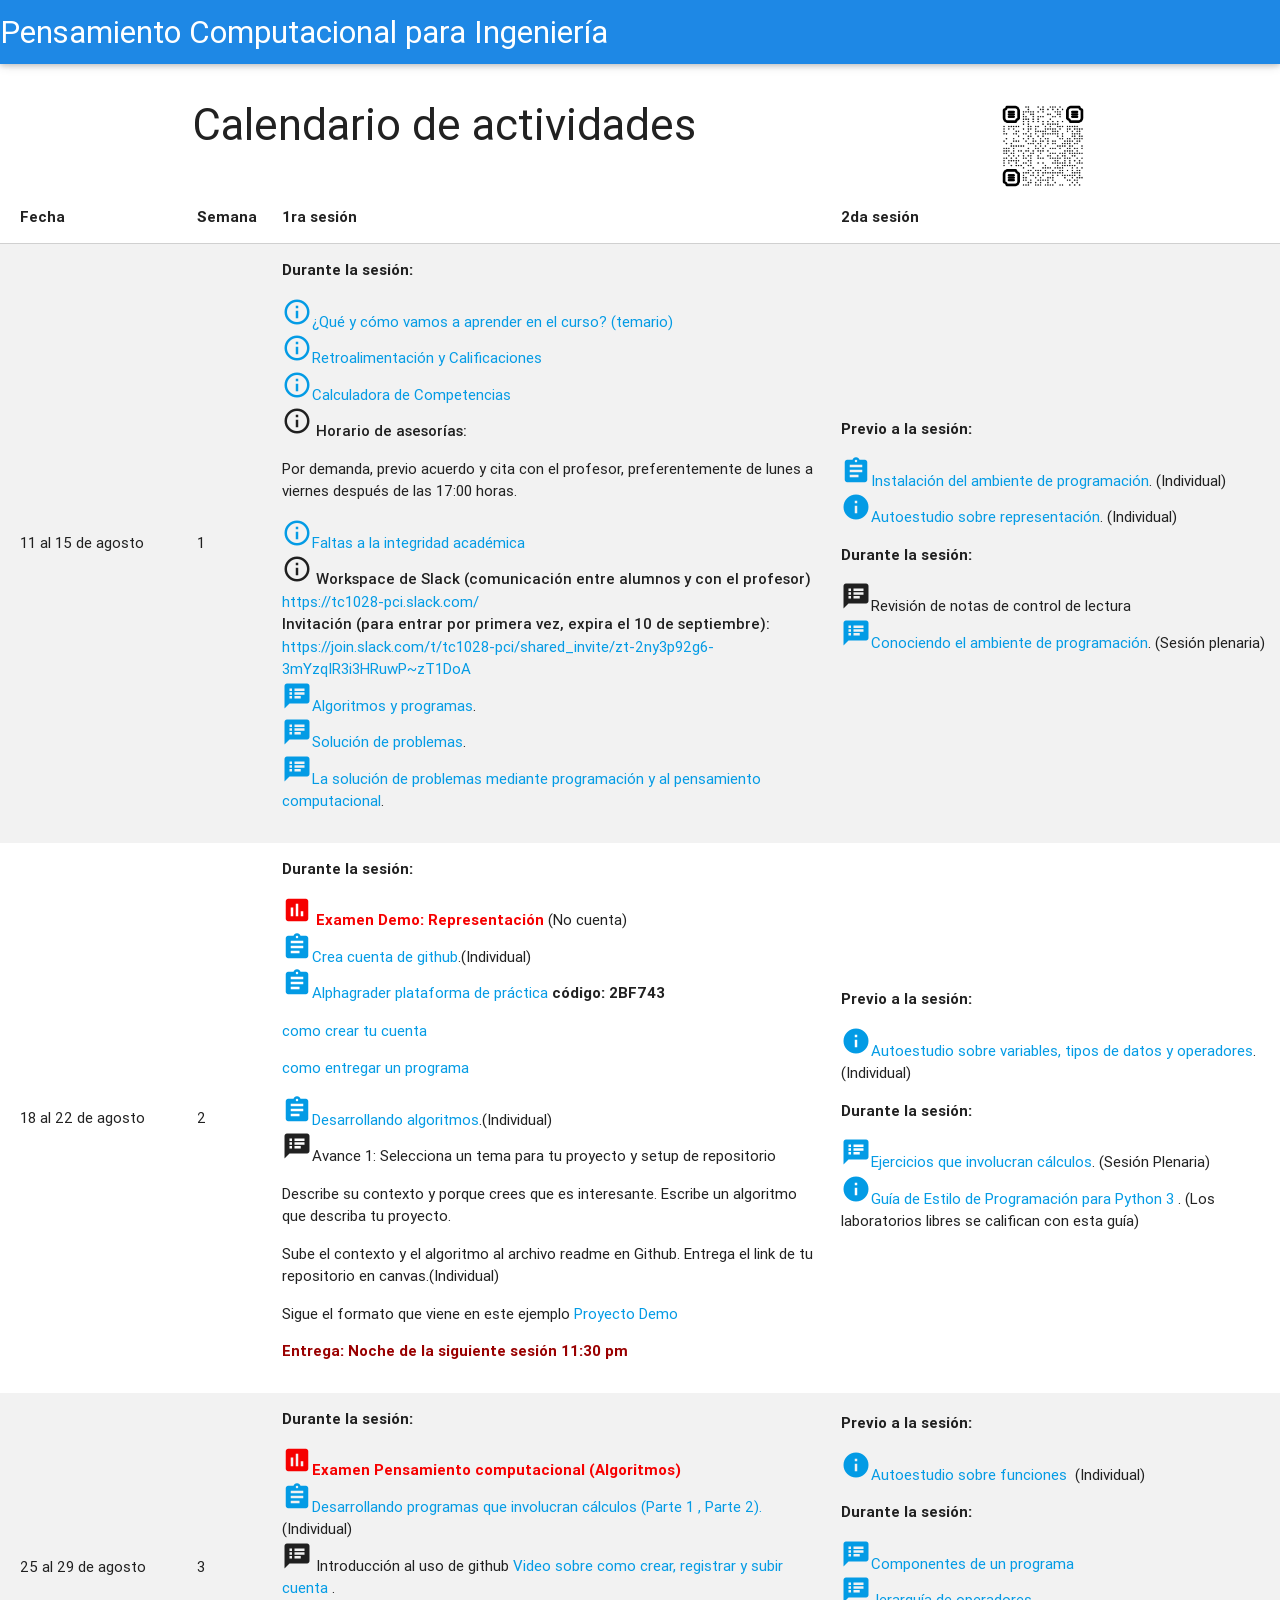
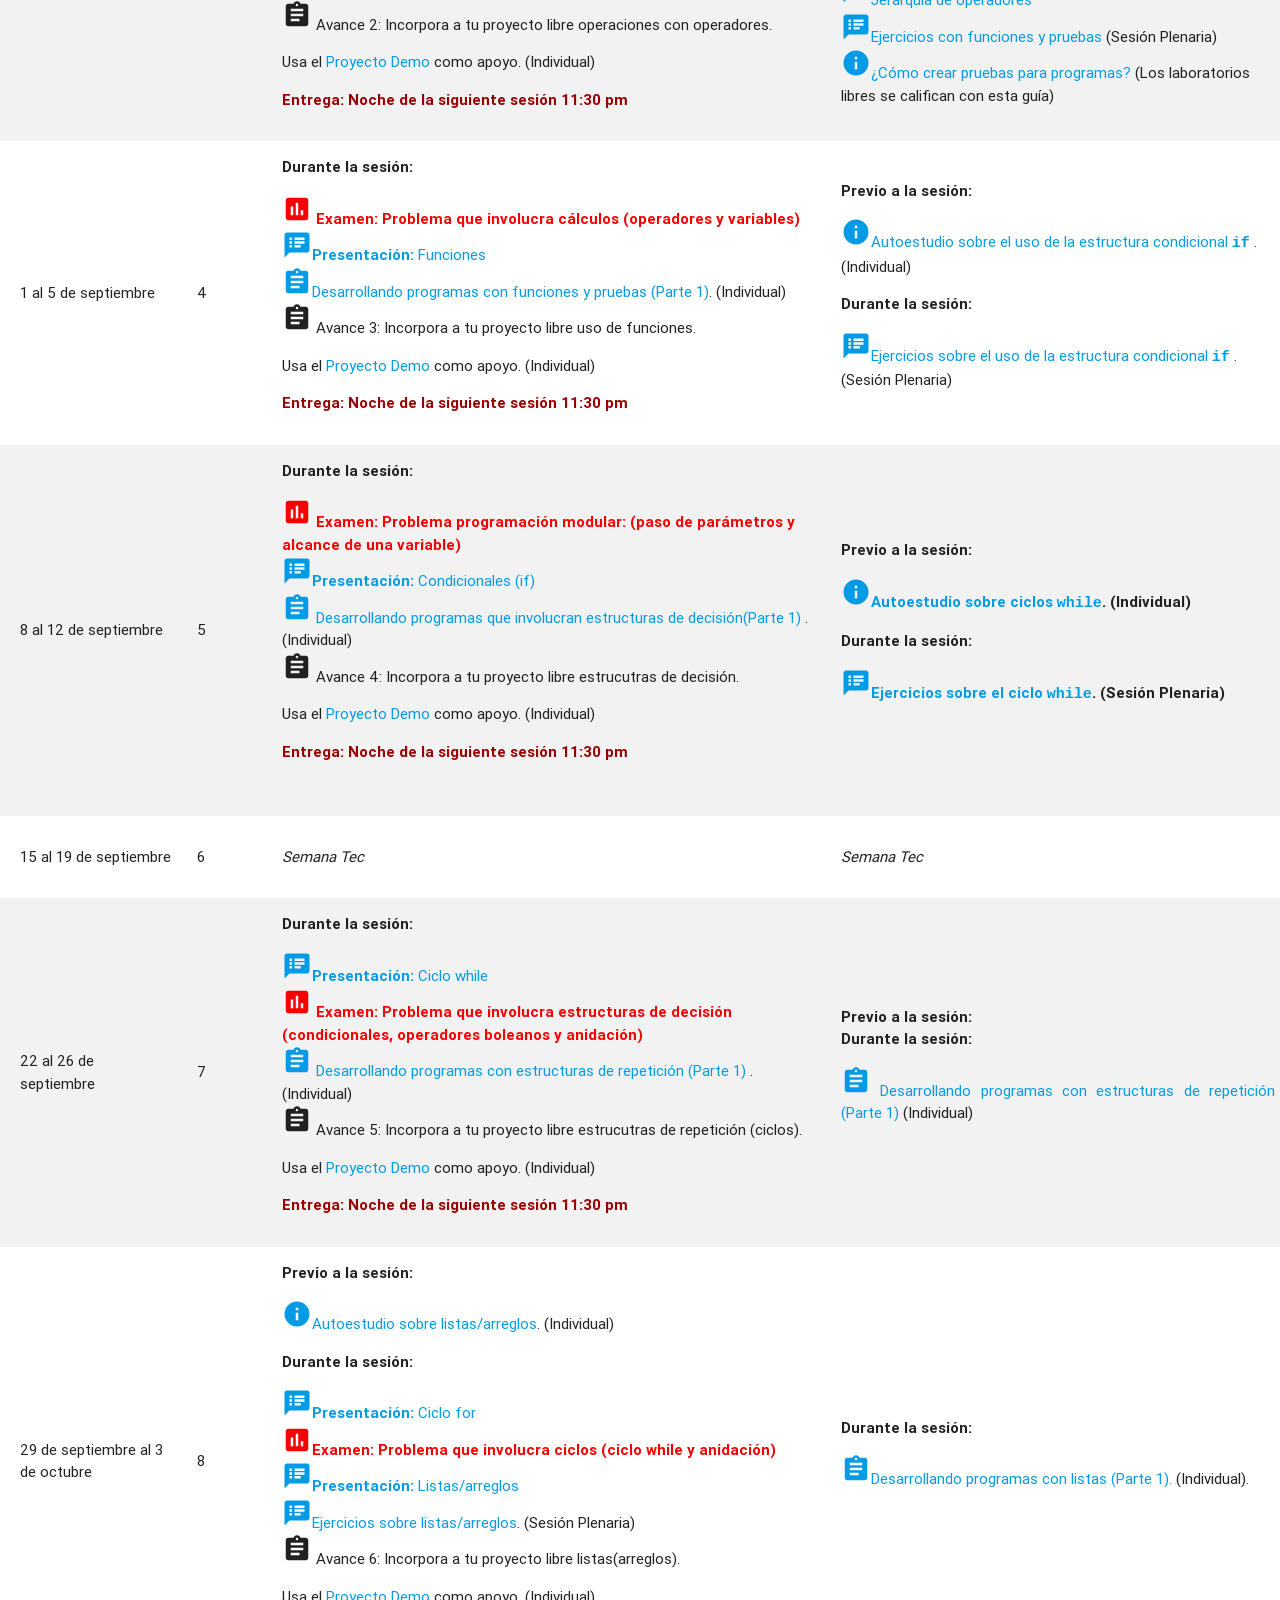
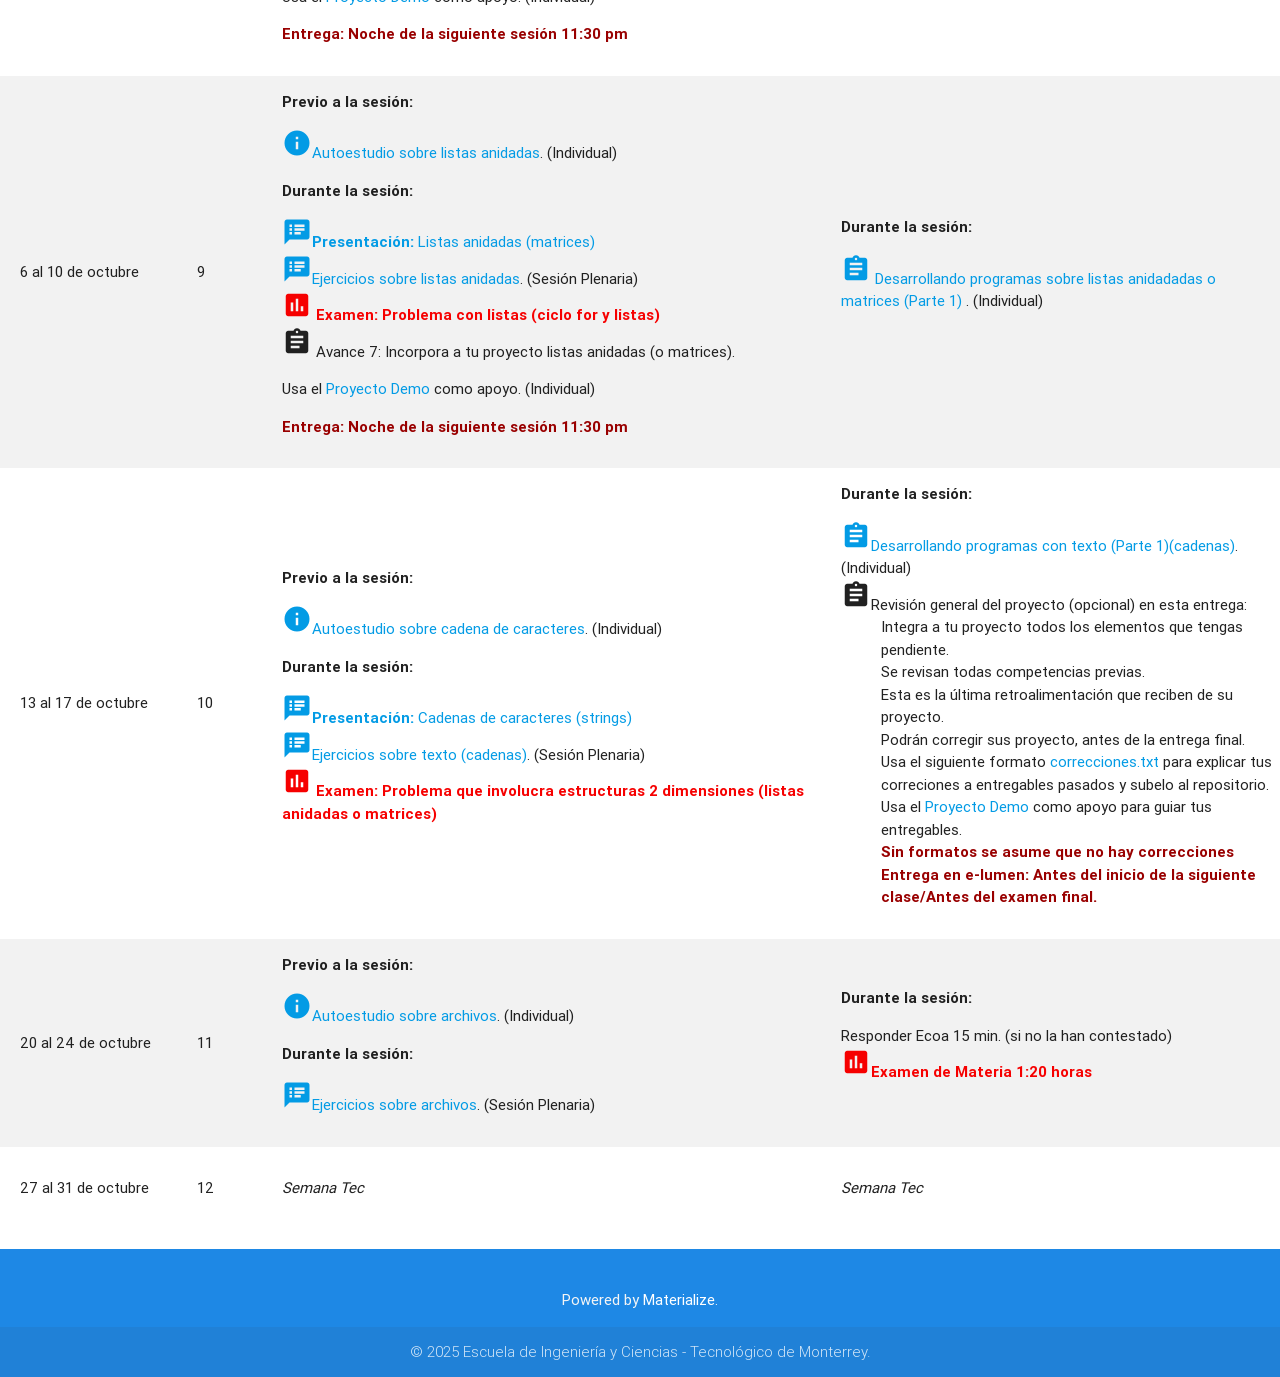
==== commit aa6e2586: "Remove assestment demo from first class and update slack info" ====
--- a/index.html
+++ b/index.html
@@ -72,9 +72,11 @@
                                  <li>
                                     <a href="https://docs.google.com/spreadsheets/d/1YBe6GTR_U4GjYKkmbfGQHi-ZLLwbp-Ir21TKrFOS5rs/edit?usp=sharing" target="_blank"><i class="small material-icons">info_outline</i>Calculadora de Competencias</a>
                                 </li>
+                                <!--
                                 <li>
                                     <a href="documentos/Examen_Demo.pdf" target="_blank"><i class="small material-icons">info_outline</i>Examen tipo</a>
                                 </li>
+                                -->
                                 <li>
                                     <i class="small material-icons">info_outline</i>
                                     <strong>Horario de asesorías:</strong>
@@ -92,11 +94,11 @@
                                 <li>
                                     <i class="small material-icons">info_outline</i>
                                     <strong>Workspace de Slack (comunicación entre alumnos y con el profesor)</strong><br/>
-                                    <a href="https://tc1028-pci.slack.com/">https://tc1028-pci.slack.com/</a>
+                                    <a href="https://tc1028-pci.slack.com/" target="_blank">https://tc1028-pci.slack.com/</a>
                                     <br/>
-                                    <strong>Invitación (para entrar por primera vez, expira en 30 días/6 sept.): </strong><br/>
-                                    <a href="https://join.slack.com/t/tc1028-pci/shared_invite/zt-210nr5alc-R_nQ7a5xl5KjIhrfxLliHw">
-                                        https://join.slack.com/t/tc1028-pci/shared_invite/zt-210nr5alc-R_nQ7a5xl5KjIhrfxLliHw
+                                    <strong>Invitación (para entrar por primera vez, expira el 10 de septiembre): </strong><br/>
+                                    <a href="https://join.slack.com/t/tc1028-pci/shared_invite/zt-2ny3p92g6-3mYzqIR3i3HRuwP~zT1DoA" target="_blank">
+                                        https://join.slack.com/t/tc1028-pci/shared_invite/zt-2ny3p92g6-3mYzqIR3i3HRuwP~zT1DoA
                                     </a>
                                 </li>
                                 <li>
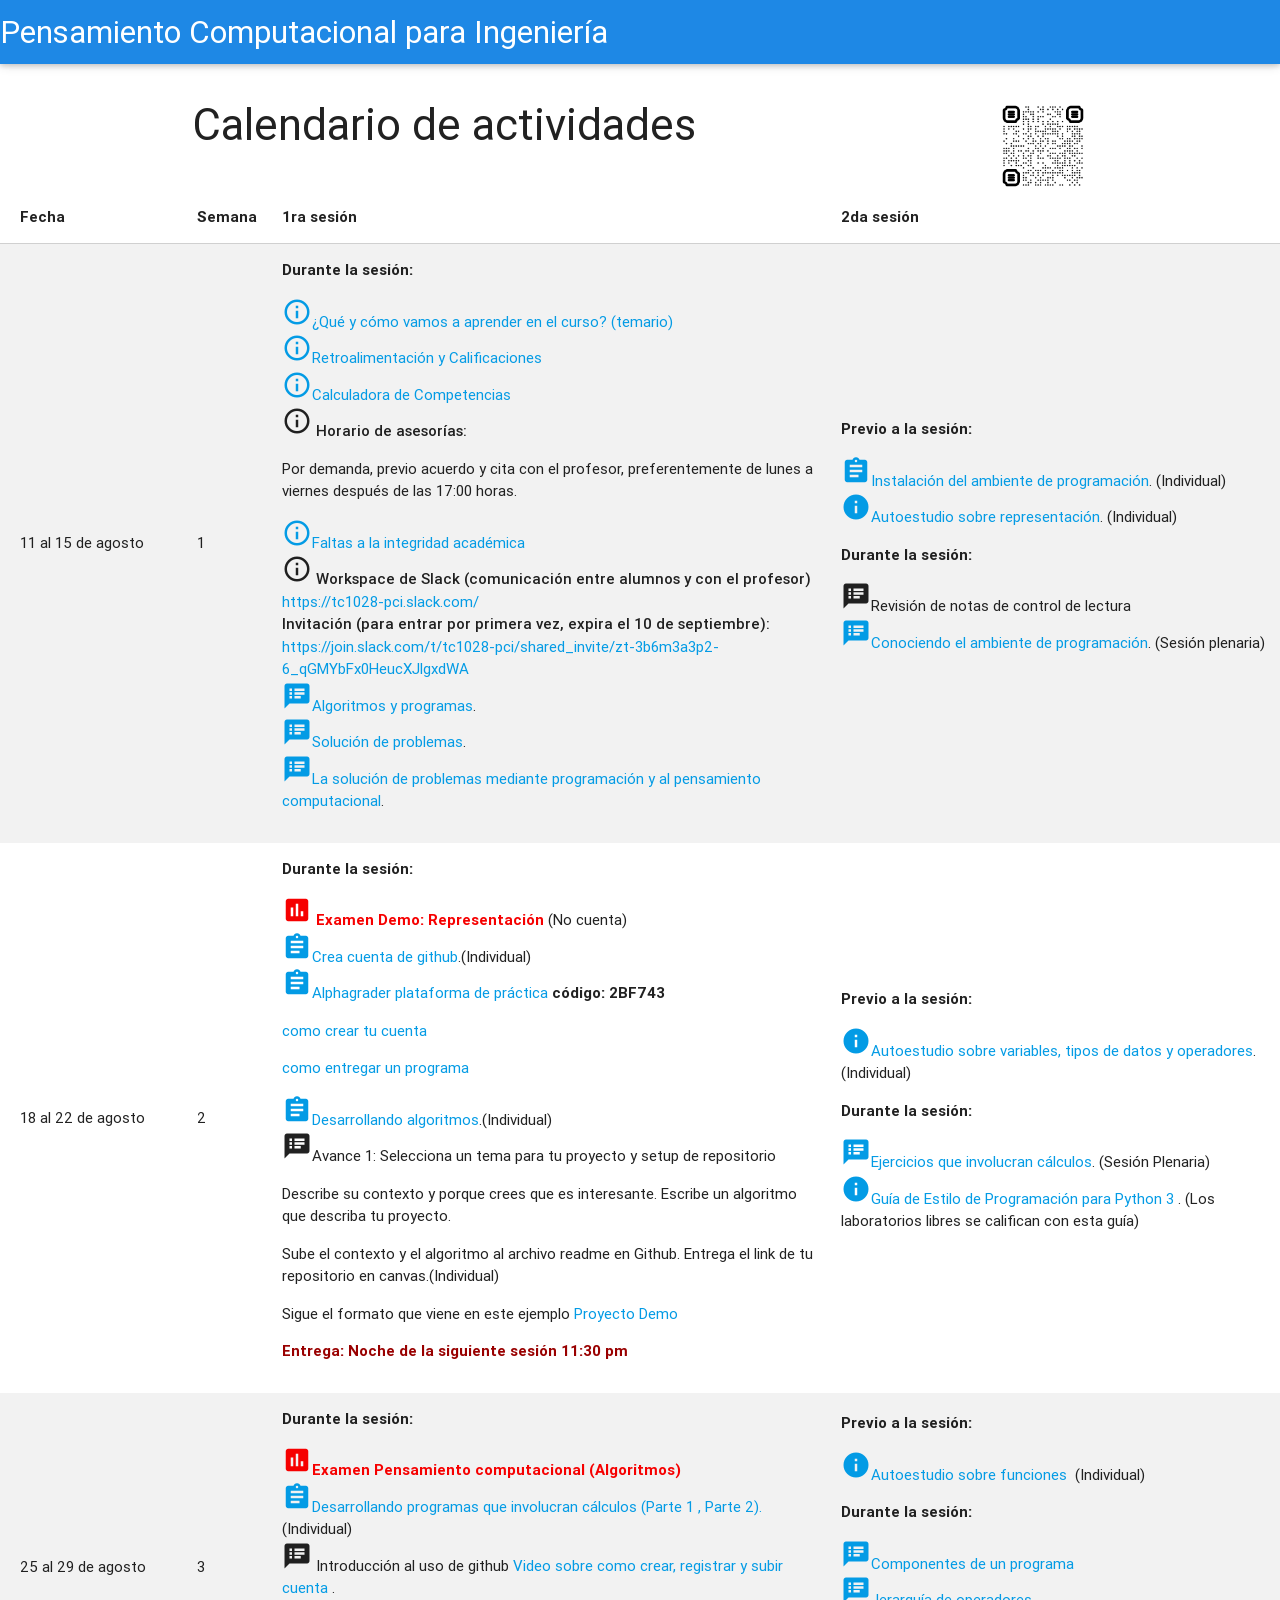
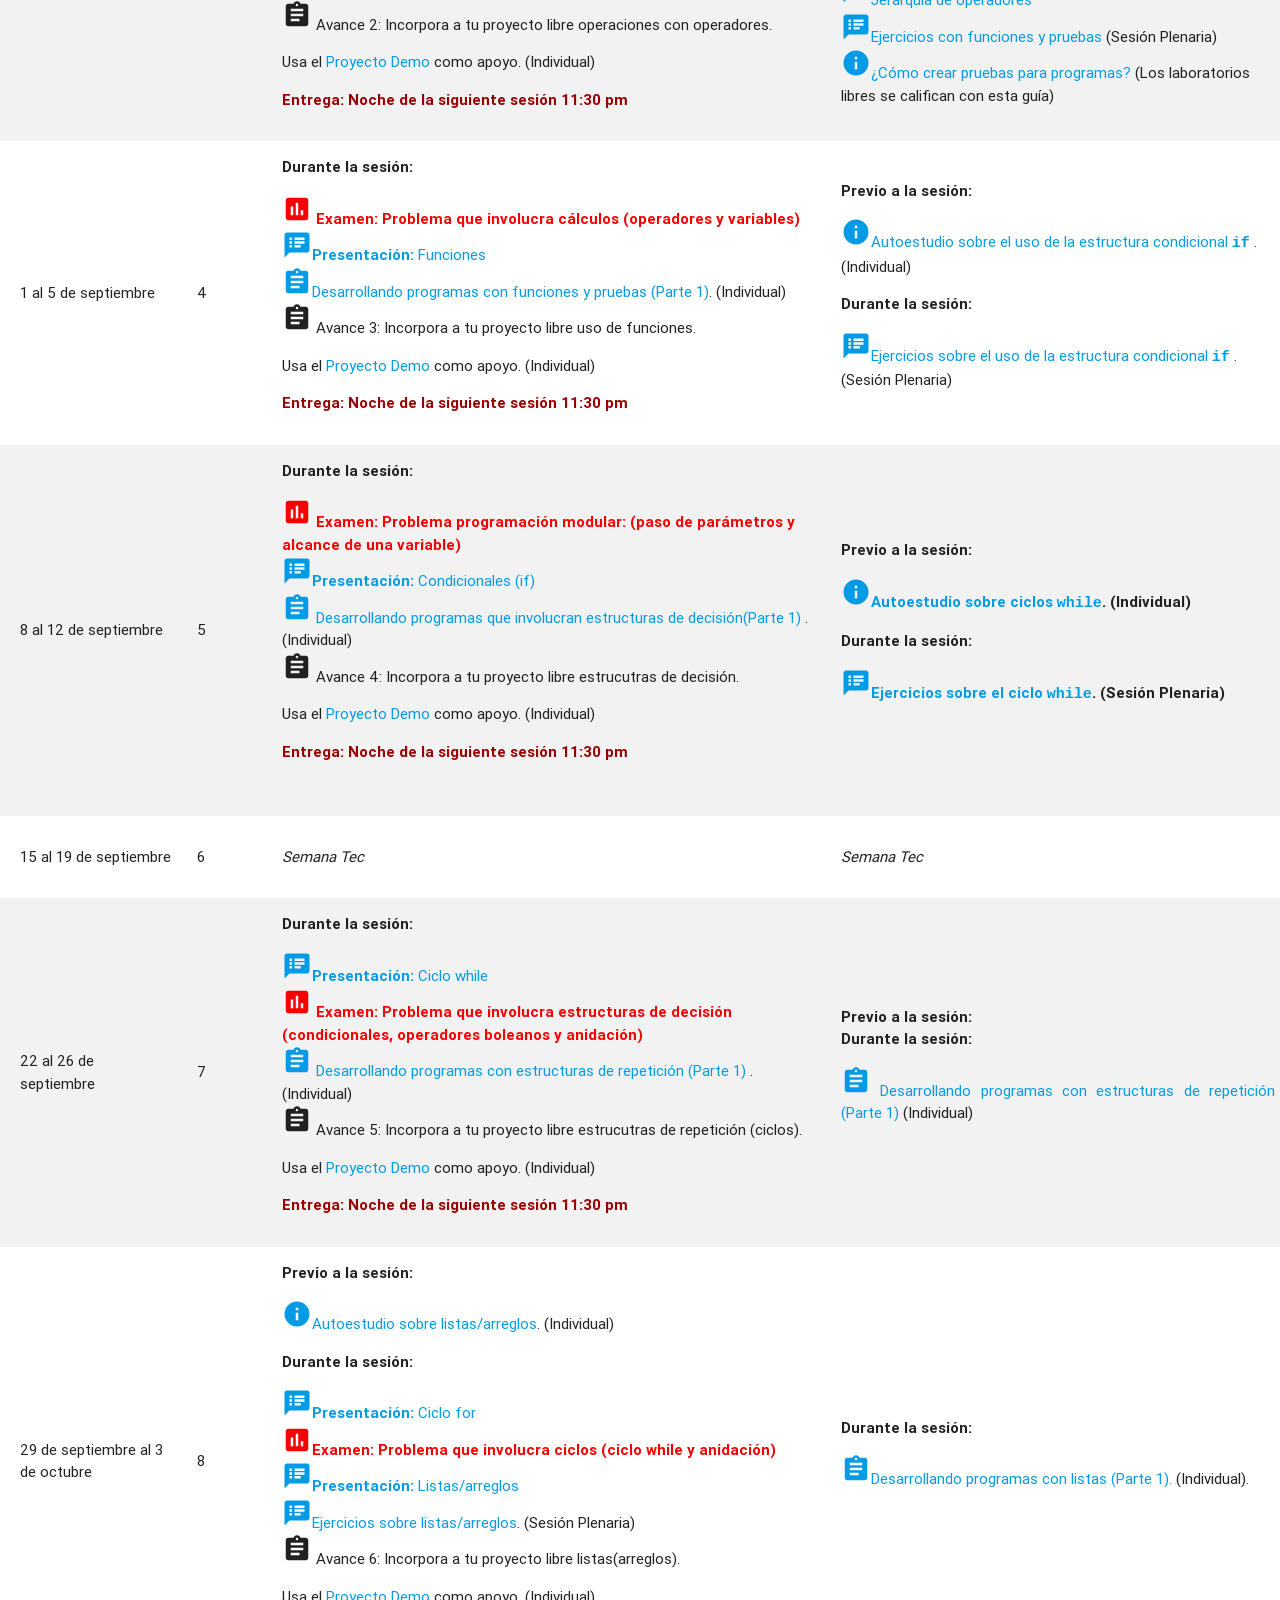
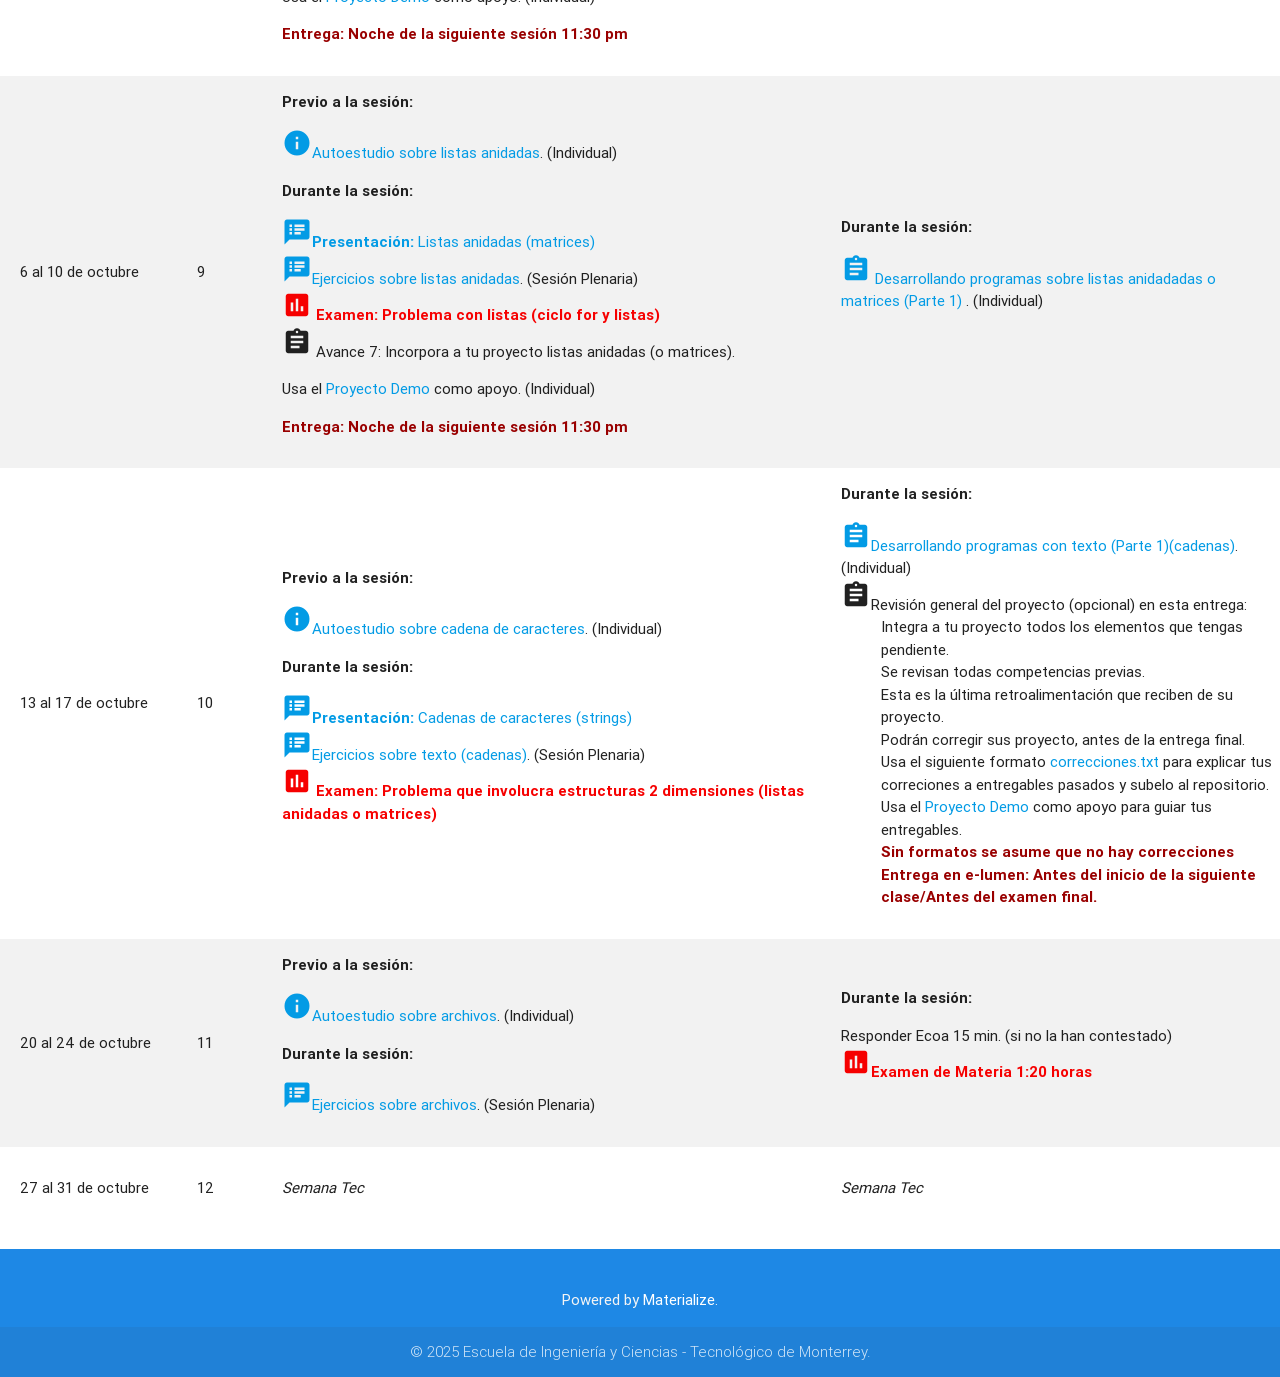
==== commit 01655ad3: "Update slack invitation link" ====
--- a/index.html
+++ b/index.html
@@ -97,8 +97,8 @@
                                     <a href="https://tc1028-pci.slack.com/" target="_blank">https://tc1028-pci.slack.com/</a>
                                     <br/>
                                     <strong>Invitación (para entrar por primera vez, expira el 10 de septiembre): </strong><br/>
-                                    <a href="https://join.slack.com/t/tc1028-pci/shared_invite/zt-2ny3p92g6-3mYzqIR3i3HRuwP~zT1DoA" target="_blank">
-                                        https://join.slack.com/t/tc1028-pci/shared_invite/zt-2ny3p92g6-3mYzqIR3i3HRuwP~zT1DoA
+                                    <a href="https://join.slack.com/t/tc1028-pci/shared_invite/zt-3b6m3a3p2-6_qGMYbFx0HeucXJlgxdWA" target="_blank">
+                                        https://join.slack.com/t/tc1028-pci/shared_invite/zt-3b6m3a3p2-6_qGMYbFx0HeucXJlgxdWA
                                     </a>
                                 </li>
                                 <li>
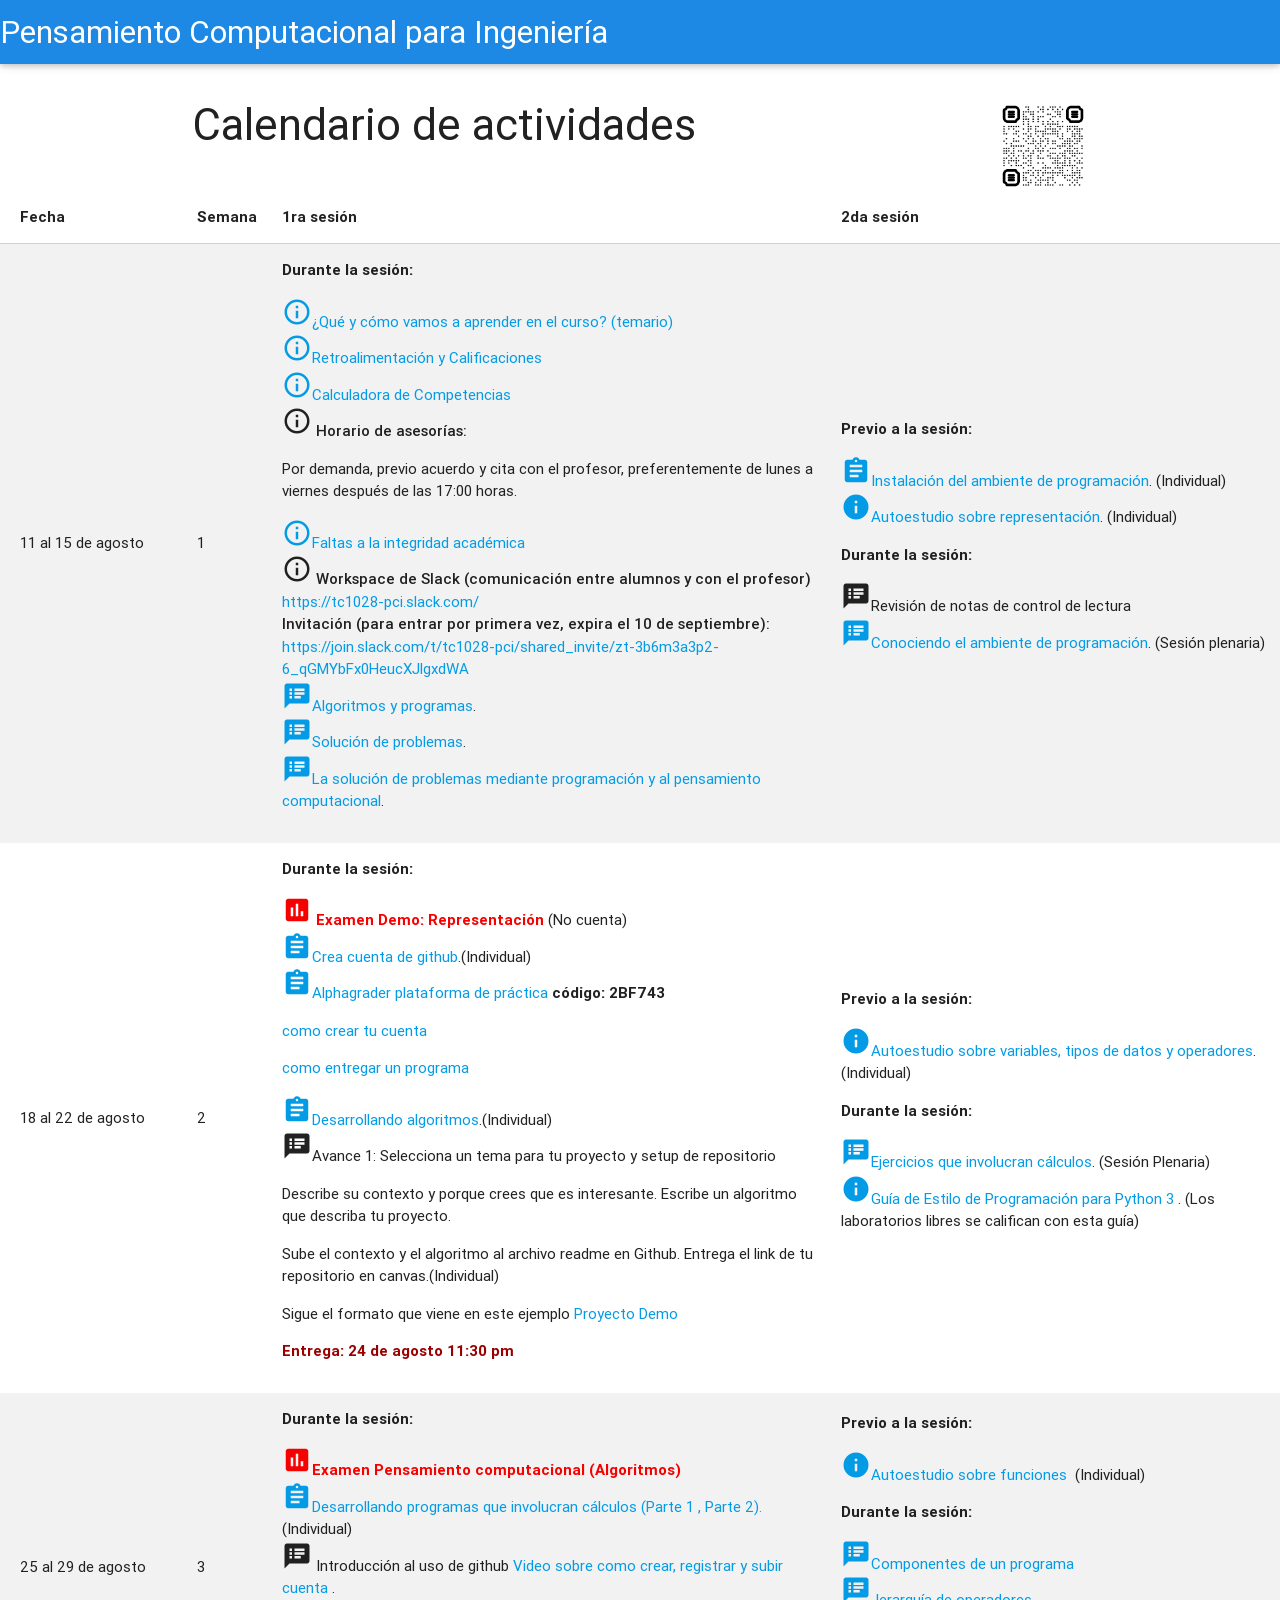
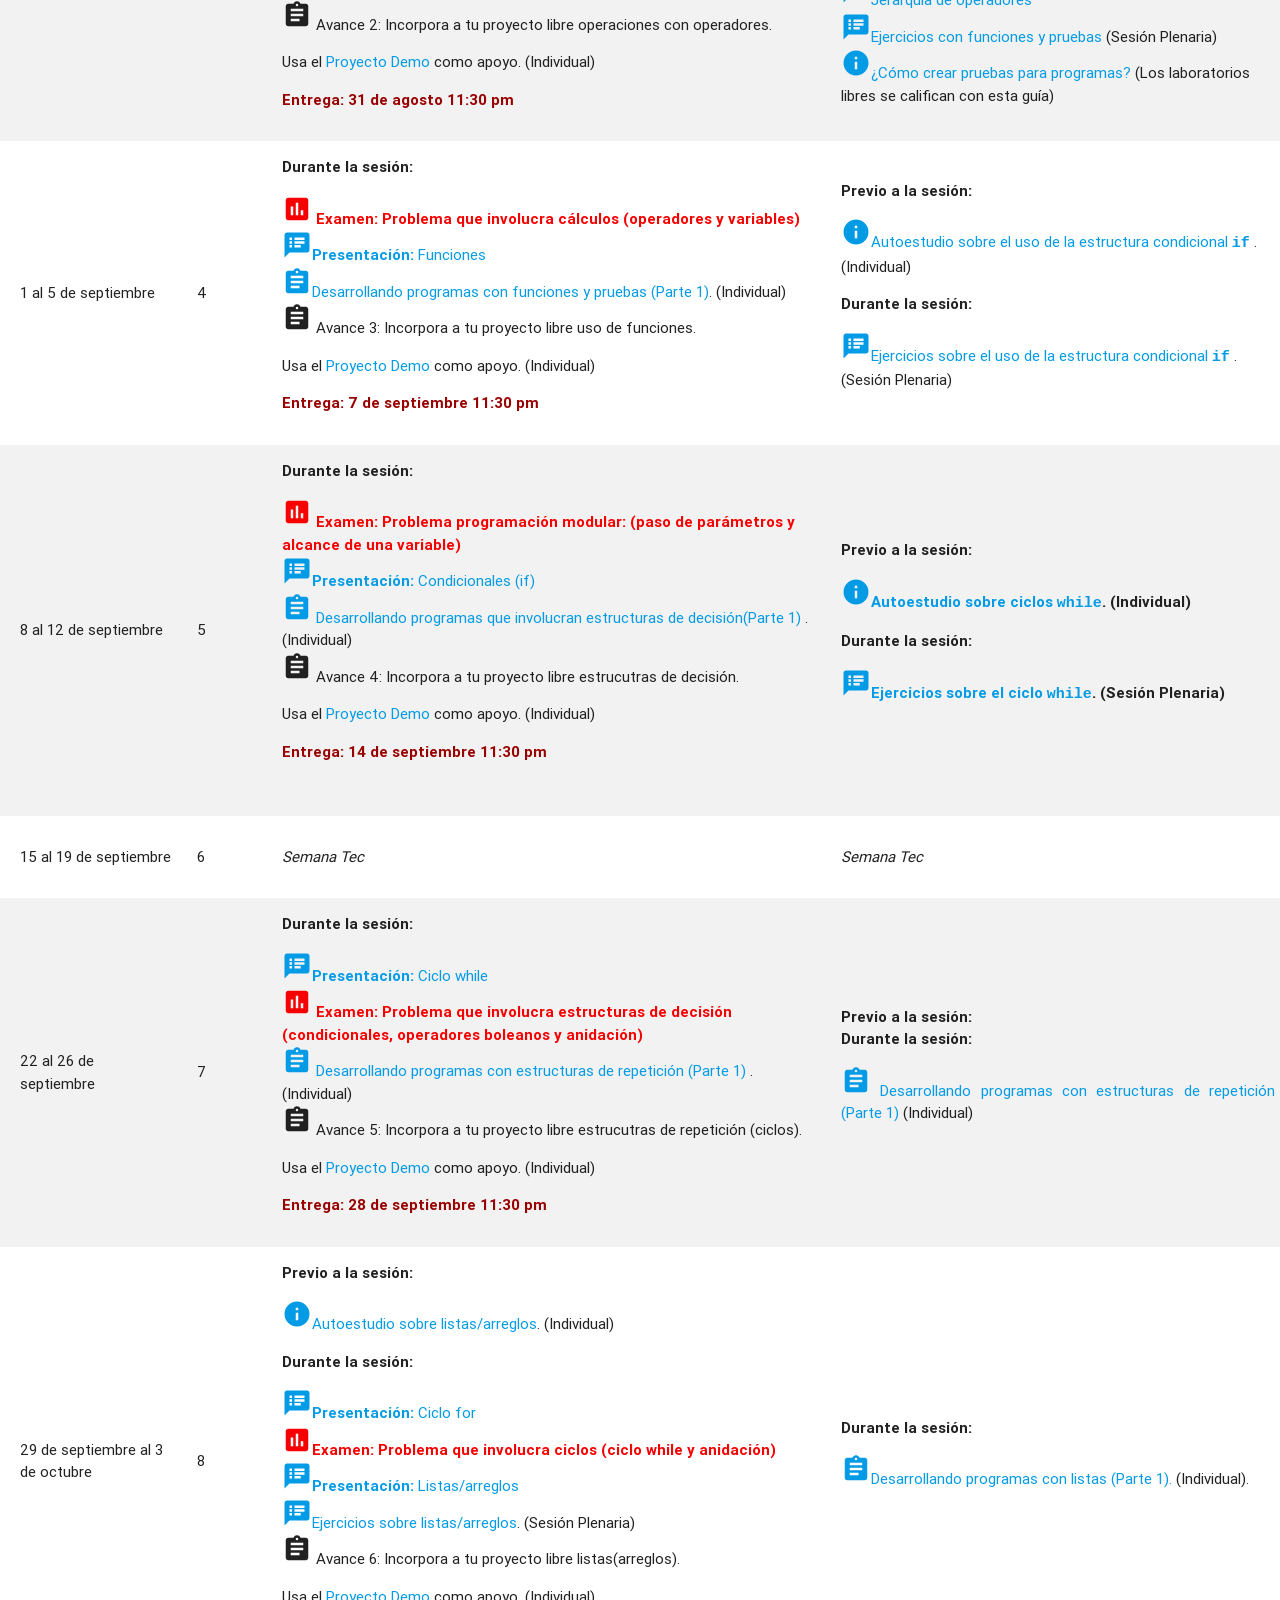
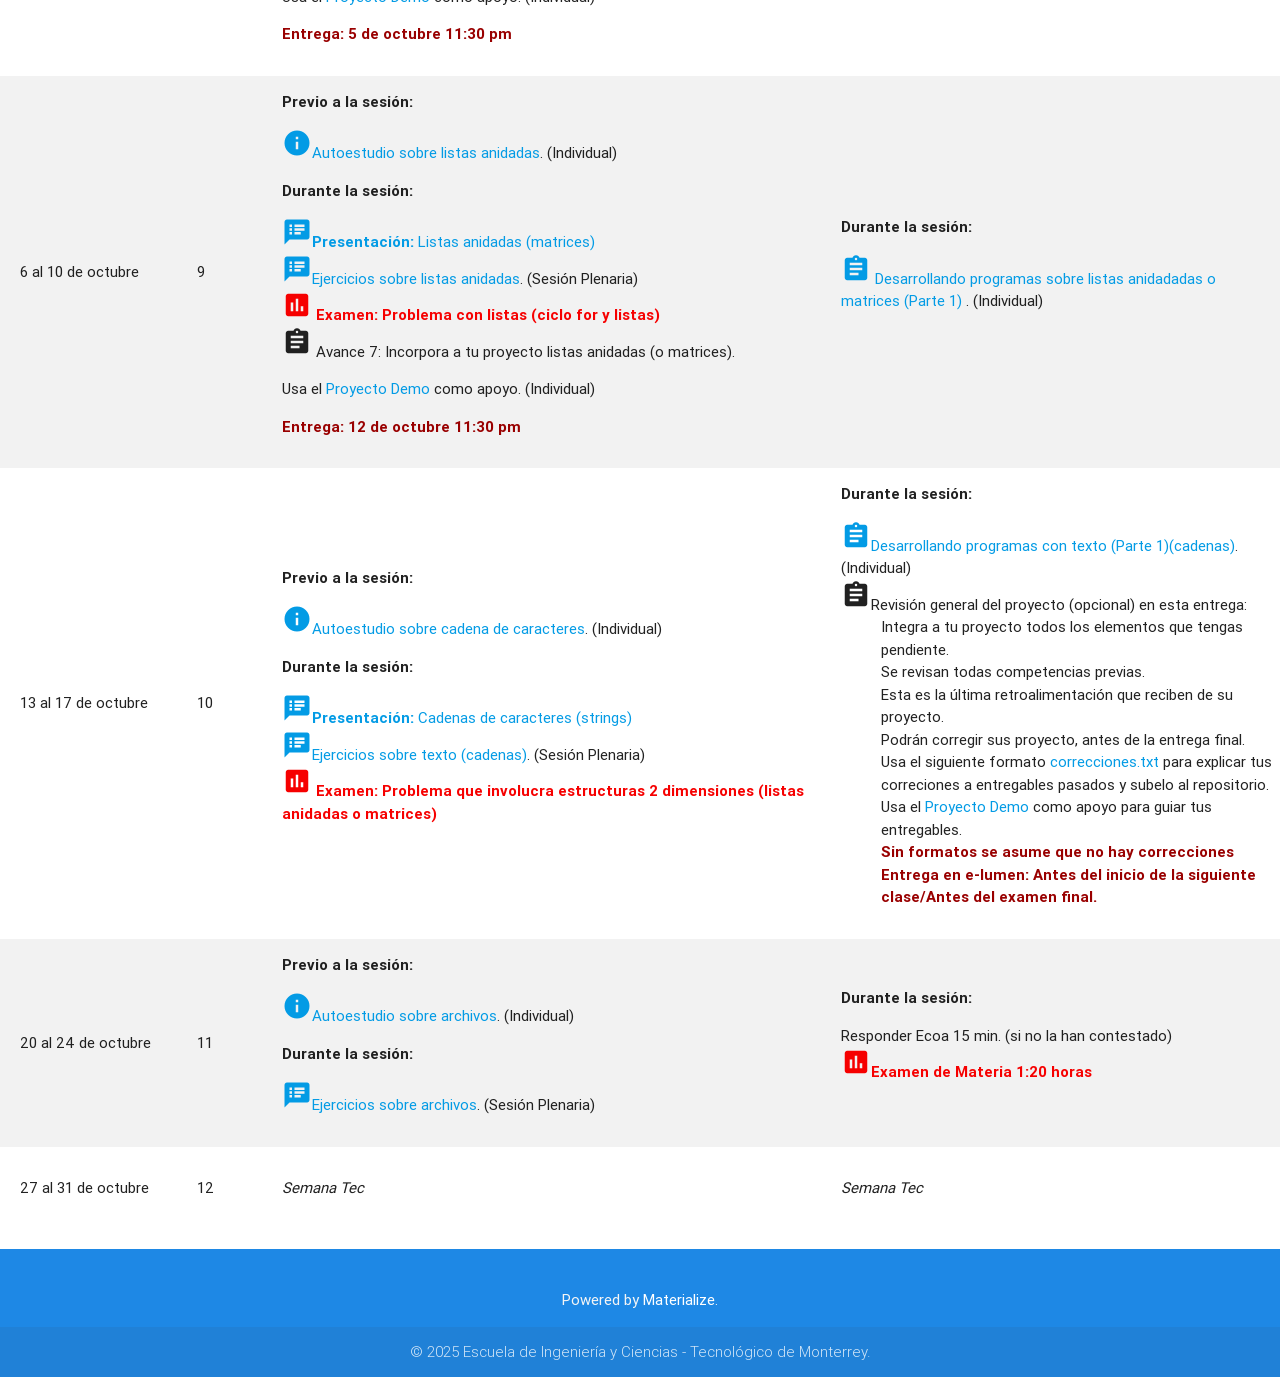
==== commit 11b509db: "Fix project delivery dates" ====
--- a/index.html
+++ b/index.html
@@ -157,7 +157,7 @@
                                     <p>Describe su contexto y porque crees que es interesante. Escribe un algoritmo que describa tu proyecto.</p>
                                     <p>Sube el contexto y el algoritmo al archivo readme en Github. Entrega el link de tu repositorio en canvas.(Individual) </p>
                                     <p>Sigue el formato que viene en este ejemplo <a href="https://github.com/benjaminva/TC1028-Proyecto_Demo" target="_blank"> Proyecto Demo</a> </p>
-                                    <span style="font-weight: bold; color: rgb(153, 0, 0);">Entrega: Noche de la siguiente sesión 11:30 pm</span>
+                                    <span style="font-weight: bold; color: rgb(153, 0, 0);">Entrega: 24 de agosto 11:30 pm</span>
                                 </li>
                             </ul>
                         </td>
@@ -211,7 +211,7 @@
                                     <p> Usa el
                                       <a href="https://github.com/benjaminva/TC1028-Proyecto_Demo" target="_blank"> Proyecto Demo</a> como apoyo. (Individual)
                                     </p>
-                                    <span style="font-weight: bold; color: rgb(153, 0, 0);">Entrega: Noche de la siguiente sesión 11:30 pm</span>
+                                    <span style="font-weight: bold; color: rgb(153, 0, 0);">Entrega: 31 de agosto 11:30 pm</span>
                                 </li>
                             </ul>
                         </td>
@@ -275,7 +275,7 @@
                                     <p> Usa el
                                       <a href="https://github.com/benjaminva/TC1028-Proyecto_Demo" target="_blank"> Proyecto Demo</a> como apoyo. (Individual) 
                                     </p>
-                                    <span style="font-weight: bold; color: rgb(153, 0, 0);">Entrega: Noche de la siguiente sesión 11:30 pm</span>
+                                    <span style="font-weight: bold; color: rgb(153, 0, 0);">Entrega: 7 de septiembre 11:30 pm</span>
                                 </li>
                             </ul>
                         </td>
@@ -334,7 +334,7 @@
                                     <p> Usa el
                                      <a href="https://github.com/benjaminva/TC1028-Proyecto_Demo" target="_blank"> Proyecto Demo</a> como apoyo. (Individual) 
                                     </p>
-                                    <span style="font-weight: bold; color: rgb(153, 0, 0);">Entrega: Noche de la siguiente sesión 11:30 pm</span>
+                                    <span style="font-weight: bold; color: rgb(153, 0, 0);">Entrega: 14 de septiembre 11:30 pm</span>
                                 </li>
                             </ul>
                             <br />
@@ -402,7 +402,7 @@
                                     <p> Usa el
                                       <a href="https://github.com/benjaminva/TC1028-Proyecto_Demo" target="_blank"> Proyecto Demo</a> como apoyo. (Individual) 
                                     </p>
-                                    <span style="font-weight: bold; color: rgb(153, 0, 0);">Entrega: Noche de la siguiente sesión 11:30 pm</span>
+                                    <span style="font-weight: bold; color: rgb(153, 0, 0);">Entrega: 28 de septiembre 11:30 pm</span>
                                 </li>
                             </ul>
                         </td>
@@ -463,7 +463,7 @@
                                     <p> Usa el
                                      <a href="https://github.com/benjaminva/TC1028-Proyecto_Demo" target="_blank"> Proyecto Demo</a> como apoyo. (Individual) 
                                     </p>
-                                    <span style="font-weight: bold; color: rgb(153, 0, 0);">Entrega: Noche de la siguiente sesión 11:30 pm</span>
+                                    <span style="font-weight: bold; color: rgb(153, 0, 0);">Entrega: 5 de octubre 11:30 pm</span>
                                 </li>
                             </ul>
                         </td>
@@ -514,7 +514,7 @@
                                     <p> Usa el
                                       <a href="https://github.com/benjaminva/TC1028-Proyecto_Demo" target="_blank"> Proyecto Demo</a> como apoyo. (Individual) 
                                     <p/>
-                                    <span style="font-weight: bold; color: rgb(153, 0, 0);">Entrega: Noche de la siguiente sesión 11:30 pm</span>
+                                    <span style="font-weight: bold; color: rgb(153, 0, 0);">Entrega: 12 de octubre 11:30 pm</span>
                                 </li>
                             </ul>
                         </td>
